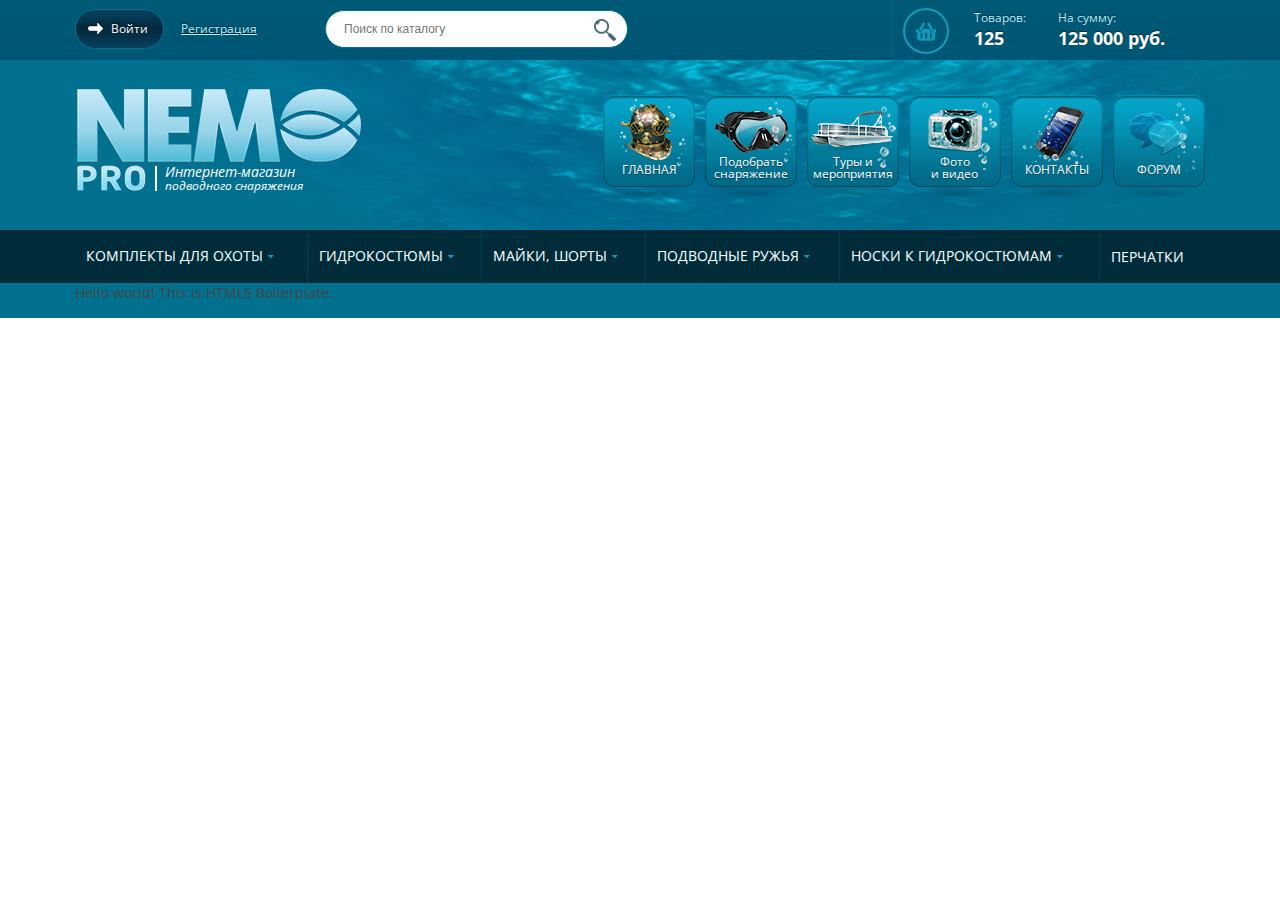
==== index.html @ 17f01998 "Update" ====
<!doctype html>
<html class="no-js" lang="">
    <head>
        <meta charset="utf-8">
        <meta http-equiv="x-ua-compatible" content="ie=edge">
        <title></title>
        <meta name="description" content="">
        <meta name="viewport" content="width=device-width, initial-scale=1">

        <link rel="stylesheet" href="uikit/css/uikit.css">

        <link rel="stylesheet" href="css/styles.css">
        <script src="js/vendor/modernizr-2.8.3.min.js"></script>
    </head>
    <body>
        <div class="wrapper">
            <div class="toolbar">
                <div class="uk-container uk-container-center">
                    <div class="toolbar-auth uk-float-left">
                        <a class="toolbar-auth__login" href="#">
                            <img src="img/icon-arr.png" alt="">
                            Войти
                        </a>
                        <a class="toolbar-auth__reg" href="#">Регистрация</a>
                    </div>
                    <div class="mini-cart uk-float-right">
                        <a class="mini-cart__ico" href="#"></a>
                        <div class="mini-cart__info">
                            <div class="mini-cart__lbl">Товаров:</div>
                            <div class="mini-cart__val">125</div>
                        </div>
                        <div class="mini-cart__info">
                            <div class="mini-cart__lbl">На сумму:</div>
                            <div class="mini-cart__val">125 000 руб.</div>
                        </div>
                    </div>
                    <div class="toolbar-search">
                        <div class="toolbar-search__form">
                            <form action="#">
                                <input type="text" name="query" class="toolbar-search__input" placeholder="Поиск по каталогу">
                                <button type="submit" class="toolbar-search__btn"></button>
                            </form>
                        </div>
                        <a href="#" class="toolbar-search__link"><img src="img/icon-search-white.png" alt="">Поиск</a>
                    </div>
                </div>
            </div>

            <div class="header">
                <div class="uk-container uk-container-center">
                    <div class="header-logo uk-float-left">
                        <a href="/"><img src="img/logo.png" alt="" class="header-logo__image"></a>
                        <div class="header-logo__text">Интернет-магазин <span>подводного снаряжения</span></div>
                    </div>

                    <div class="header-cats">
                        <div class="uk-grid uk-grid-small">
                            <div class="uk-width-1-3 uk-width-medium-1-6">
                                <a href="#" class="header-cat idx1">
                                    <span class="_uppercase">Главная</span>
                                </a>
                            </div>
                            <div class="uk-width-1-3 uk-width-medium-1-6">
                                <a href="#" class="header-cat idx2">
                                    <span>Подобрать<br> снаряжение</span>
                                </a>
                            </div>
                            <div class="uk-width-1-3 uk-width-medium-1-6">
                                <a href="#" class="header-cat idx3">
                                    <span>Туры и<br> мероприятия</span>
                                </a>
                            </div>
                            <div class="uk-width-1-3 uk-width-medium-1-6">
                                <a href="#" class="header-cat idx4">
                                    <span>Фото<br> и видео</span>
                                </a>
                            </div>
                            <div class="uk-width-1-3 uk-width-medium-1-6">
                                <a href="#" class="header-cat idx5">
                                    <span class="_uppercase">Контакты</span>
                                </a>
                            </div>
                            <div class="uk-width-1-3 uk-width-medium-1-6">
                                <a href="#" class="header-cat idx6">
                                    <span class="_uppercase">Форум</span>
                                </a>
                            </div>
                        </div>
                    </div>
                </div>
            </div>

            <div class="catalog-menu">
                <div class="uk-container uk-container-center">
                    <div class="catalog-menu__wrap">
                        <ul class="catalog-menu__main">
                            <li class="parent">
                                <a href="#">Комплекты для&nbsp;охоты</a>
                                <ul class="catalog-menu__inner">
                                    <li>
                                        <a href="#">Комплекты для охоты</a>
                                    </li>
                                    <li>
                                        <a href="#">Гидрокостюмы</a>
                                    </li>
                                    <li>
                                        <a href="#">Майки, шорты</a>
                                    </li>
                                </ul>
                            </li>
                            <li class="parent">
                                <a href="#">Гидрокостюмы</a>
                                <ul class="catalog-menu__inner">
                                    <li>
                                        <a href="#">Комплекты для охоты</a>
                                    </li>
                                    <li>
                                        <a href="#">Гидрокостюмы</a>
                                    </li>
                                    <li>
                                        <a href="#">Майки, шорты</a>
                                    </li>
                                </ul>
                            </li>
                            <li class="parent">
                                <a href="#">Майки, шорты</a>
                                <ul class="catalog-menu__inner">
                                    <li>
                                        <a href="#">Комплекты для охоты</a>
                                    </li>
                                    <li>
                                        <a href="#">Гидрокостюмы</a>
                                    </li>
                                    <li>
                                        <a href="#">Майки, шорты</a>
                                    </li>
                                </ul>
                            </li>
                            <li class="parent">
                                <a href="#">Подводные ружья</a>
                                <ul class="catalog-menu__inner">
                                    <li>
                                        <a href="#">Комплекты для охоты</a>
                                    </li>
                                    <li>
                                        <a href="#">Гидрокостюмы</a>
                                    </li>
                                    <li>
                                        <a href="#">Майки, шорты</a>
                                    </li>
                                </ul>
                            </li>
                            <li class="parent">
                                <a href="#">Носки к гидрокостюмам</a>
                                <ul class="catalog-menu__inner">
                                    <li>
                                        <a href="#">Комплекты для охоты</a>
                                    </li>
                                    <li>
                                        <a href="#">Гидрокостюмы</a>
                                    </li>
                                    <li>
                                        <a href="#">Майки, шорты</a>
                                    </li>
                                </ul>
                            </li>
                            <li>
                                <a href="#">Перчатки</a>
                            </li>
                        </ul>
                    </div>
                </div>
            </div>

            <div class="uk-container uk-container-center">
                <!-- Add your site or application content here -->
                <p>Hello world! This is HTML5 Boilerplate.</p>
            </div>
        </div>

        <script src="https://ajax.googleapis.com/ajax/libs/jquery/1.11.3/jquery.min.js"></script>
        <script>window.jQuery || document.write('<script src="js/vendor/jquery-1.11.3.min.js"><\/script>')</script>

        <script src="uikit/js/uikit.min.js"></script>

        <script src="js/main.js"></script>
    </body>
</html>
---- css/styles.css ----
@import url(http://fonts.googleapis.com/css?family=Open+Sans:400italic,700italic,400,700,800,600&subset=latin,cyrillic);
* {
  box-sizing: border-box; }

body {
  background: #01718f url("../img/bg-header.jpg") no-repeat center 60px;
  font-family: "Open Sans", sans-serif; }

.button-blue-round, .toolbar-auth__login, .toolbar-search__link {
  color: #ffffff;
  display: inline-block;
  border-radius: 20px;
  line-height: 36px;
  padding: 1px 15px;
  white-space: nowrap;
  font-size: 12px;
  text-decoration: none;
  border: 1px solid #01718f;
  background: #064261;
  /* Old browsers */
  background: -moz-linear-gradient(top, #064261 0%, #04283b 50%, #064160 100%);
  /* FF3.6+ */
  background: -webkit-gradient(linear, left top, left bottom, color-stop(0%, #064261), color-stop(50%, #04283b), color-stop(100%, #064160));
  /* Chrome,Safari4+ */
  background: -webkit-linear-gradient(top, #064261 0%, #04283b 50%, #064160 100%);
  /* Chrome10+,Safari5.1+ */
  background: -o-linear-gradient(top, #064261 0%, #04283b 50%, #064160 100%);
  /* Opera 11.10+ */
  background: -ms-linear-gradient(top, #064261 0%, #04283b 50%, #064160 100%);
  /* IE10+ */
  background: linear-gradient(to bottom, #064261 0%, #04283b 50%, #064160 100%);
  /* W3C */
  filter: progid:DXImageTransform.Microsoft.gradient( startColorstr='#064261', endColorstr='#064160',GradientType=0 );
  /* IE6-9 */ }
  .button-blue-round:hover, .toolbar-auth__login:hover, .toolbar-search__link:hover {
    text-decoration: none;
    color: #ffffff;
    background: #0c6c9e;
    /* Old browsers */
    background: -moz-linear-gradient(top, #0c6c9e 0%, #07405e 50%, #0c6b9c 100%);
    /* FF3.6+ */
    background: -webkit-gradient(linear, left top, left bottom, color-stop(0%, #0c6c9e), color-stop(50%, #07405e), color-stop(100%, #0c6b9c));
    /* Chrome,Safari4+ */
    background: -webkit-linear-gradient(top, #0c6c9e 0%, #07405e 50%, #0c6b9c 100%);
    /* Chrome10+,Safari5.1+ */
    background: -o-linear-gradient(top, #0c6c9e 0%, #07405e 50%, #0c6b9c 100%);
    /* Opera 11.10+ */
    background: -ms-linear-gradient(top, #0c6c9e 0%, #07405e 50%, #0c6b9c 100%);
    /* IE10+ */
    background: linear-gradient(to bottom, #0c6c9e 0%, #07405e 50%, #0c6b9c 100%);
    /* W3C */
    filter: progid:DXImageTransform.Microsoft.gradient( startColorstr='#0c6c9e', endColorstr='#0c6b9c',GradientType=0 );
    /* IE6-9 */ }

.wrapper {
  overflow: hidden; }

.toolbar {
  background: url("../img/bg-toolbar.jpg") repeat-x center top; }

.header {
  position: relative; }

.toolbar-auth {
  line-height: 36px;
  text-shadow: 0px -1px 1px rgba(0, 0, 0, 0.6);
  margin: 9px 0;
  position: relative;
  z-index: 20; }

.toolbar-auth__login img {
  position: relative;
  top: -2px;
  left: -4px; }

.toolbar-auth__reg {
  color: #b6efff;
  font-size: 12px;
  text-decoration: underline;
  margin: 0 13px; }
  .toolbar-auth__reg:hover {
    color: #ffffff; }

.mini-cart {
  border-left: 1px solid #006584;
  padding: 8px 8px 6px;
  overflow: hidden;
  max-height: 100%;
  position: relative;
  z-index: 20; }
  @media (max-width: 768px) {
    .mini-cart {
      border-left: 0;
      padding-right: 0; } }

.mini-cart__ico {
  width: 46px;
  height: 46px;
  float: left;
  border: 2px solid #169bbb;
  border-radius: 50%;
  margin-right: 25px;
  margin-left: 2px;
  background: url("../img/icon-cart.png") no-repeat center center; }
  .mini-cart__ico:hover {
    border-color: #ffee00;
    background-image: url("../img/icon-cart-h.png"); }
  @media (max-width: 768px) {
    .mini-cart__ico {
      margin: 0; } }

.mini-cart__info {
  float: left;
  text-shadow: 0px -1px 1px rgba(0, 0, 0, 0.6);
  margin-right: 32px;
  white-space: nowrap; }
  @media (max-width: 768px) {
    .mini-cart__info {
      display: none; } }

.mini-cart__lbl {
  color: #b6efff;
  font-size: 12px; }

.mini-cart__val {
  color: #ffffff;
  font-size: 18px;
  font-weight: bold; }

.header {
  min-height: 170px; }

.header-logo {
  position: relative;
  width: 284px;
  height: 102px;
  margin: 29px 0 9px 2px; }

.header-logo__image {
  position: absolute;
  left: 0;
  top: 0; }

.header-logo__text {
  position: absolute;
  left: 78px;
  top: 76px;
  color: #ffffff;
  font-size: 14px;
  font-style: italic;
  line-height: 14px;
  padding-left: 10px; }
  .header-logo__text span {
    display: block;
    font-size: 12px; }
  .header-logo__text:before {
    content: '';
    display: block;
    position: absolute;
    width: 2px;
    height: 25px;
    background-color: #ffffff;
    left: 0;
    top: 1px; }

.header-cats {
  padding: 30px 0 0;
  float: right; }
  @media (max-width: 960px) {
    .header-cats {
      padding: 10px 0 0;
      float: none;
      clear: both; } }

.header-cat {
  text-shadow: 0 1px 0 #004254;
  color: #ffffff;
  font-size: 12px;
  line-height: 12px;
  text-align: center;
  background: url("../img/header-menu.png") no-repeat -12px 0;
  height: 104px;
  width: 92px;
  display: block;
  margin: 5px auto;
  text-decoration: none; }
  .header-cat:hover {
    color: #ffffff;
    text-decoration: none; }
  .header-cat.idx1 {
    background-position: -12px -16px; }
    .header-cat.idx1:hover {
      background-position: -12px -148px; }
  .header-cat.idx2 {
    background-position: -112px -16px; }
    .header-cat.idx2:hover {
      background-position: -112px -148px; }
  .header-cat.idx3 {
    background-position: -212px -16px; }
    .header-cat.idx3:hover {
      background-position: -212px -148px; }
  .header-cat.idx4 {
    background-position: -312px -16px; }
    .header-cat.idx4:hover {
      background-position: -312px -148px; }
  .header-cat.idx5 {
    background-position: -414px -16px; }
    .header-cat.idx5:hover {
      background-position: -414px -148px; }
  .header-cat.idx6 {
    background-position: -514px -16px; }
    .header-cat.idx6:hover {
      background-position: -514px -148px; }
  .header-cat span {
    display: block;
    text-align: center;
    padding: 61px 0 0; }
    .header-cat span._uppercase {
      padding: 69px 0 0;
      text-transform: uppercase; }

.catalog-menu {
  background-color: #002c39; }

.catalog-menu__wrap {
  display: table;
  width: 100%; }

.catalog-menu__main {
  display: table-row;
  padding: 0;
  margin: 0; }
  .catalog-menu__main > li {
    display: table-cell;
    list-style: none;
    border-left: 1px solid #003f51;
    vertical-align: middle;
    padding: 8px 2px;
    position: relative; }
    .catalog-menu__main > li:first-child {
      border-left: 0; }
    .catalog-menu__main > li > a {
      color: #ffffff;
      font-size: 14px;
      line-height: 18px;
      text-decoration: none;
      text-transform: uppercase;
      text-shadow: 0 1px 0 #004254;
      display: inline-block;
      padding: 8px;
      border-radius: 6px;
      border: 1px solid transparent; }
      .catalog-menu__main > li > a:hover {
        border-color: #038db2 #015e78 #00495d;
        background: #05a6ca;
        /* Old browsers */
        background: -moz-linear-gradient(top, #05a6ca 0%, #016a87 100%);
        /* FF3.6+ */
        background: -webkit-gradient(linear, left top, left bottom, color-stop(0%, #05a6ca), color-stop(100%, #016a87));
        /* Chrome,Safari4+ */
        background: -webkit-linear-gradient(top, #05a6ca 0%, #016a87 100%);
        /* Chrome10+,Safari5.1+ */
        background: -o-linear-gradient(top, #05a6ca 0%, #016a87 100%);
        /* Opera 11.10+ */
        background: -ms-linear-gradient(top, #05a6ca 0%, #016a87 100%);
        /* IE10+ */
        background: linear-gradient(to bottom, #05a6ca 0%, #016a87 100%);
        /* W3C */
        filter: progid:DXImageTransform.Microsoft.gradient( startColorstr='#05a6ca', endColorstr='#016a87',GradientType=0 );
        /* IE6-9 */ }
    .catalog-menu__main > li.parent > a:after {
      content: "\f0d7";
      color: #169bbb;
      display: inline;
      font-size: 10px;
      font-family: FontAwesome;
      margin-left: 5px;
      text-shadow: none;
      top: -1px;
      position: relative; }
    .catalog-menu__main > li:hover > .catalog-menu__inner {
      display: block; }

.catalog-menu__inner {
  display: none;
  position: absolute;
  top: 100%;
  left: 0;
  padding: 0;
  margin: 0; }

.toolbar-search {
  position: relative;
  z-index: 10; }
  @media (max-width: 960px) {
    .toolbar-search .toolbar-search__link {
      display: block; }
    .toolbar-search .toolbar-search__form {
      display: none; } }
  @media (max-width: 480px) {
    .toolbar-search .toolbar-search__link {
      display: none; }
    .toolbar-search .toolbar-search__form {
      display: block;
      margin: 70px auto 0; } }

.toolbar-search__input {
  border-radius: 20px;
  border: 1px solid #01718f;
  position: relative;
  z-index: 10;
  height: 38px;
  padding: 0 18px;
  font-size: 12px;
  color: #666666;
  width: 100%; }

.toolbar-search__btn {
  position: absolute;
  right: 12px;
  bottom: 7px;
  z-index: 20;
  border: 0;
  background: url("../img/icon-search.png") no-repeat;
  width: 22px;
  height: 22px;
  opacity: 0.7;
  cursor: pointer; }
  .toolbar-search__btn:hover {
    opacity: 1; }

.toolbar-search__form {
  display: block;
  width: 303px;
  position: relative;
  margin: 10px auto 10px 250px; }

.toolbar-search__link {
  display: none;
  width: 92px;
  margin: 10px auto 10px 250px; }
  .toolbar-search__link img {
    position: relative;
    left: -6px;
    top: -2px; }

/*# sourceMappingURL=styles.css.map */
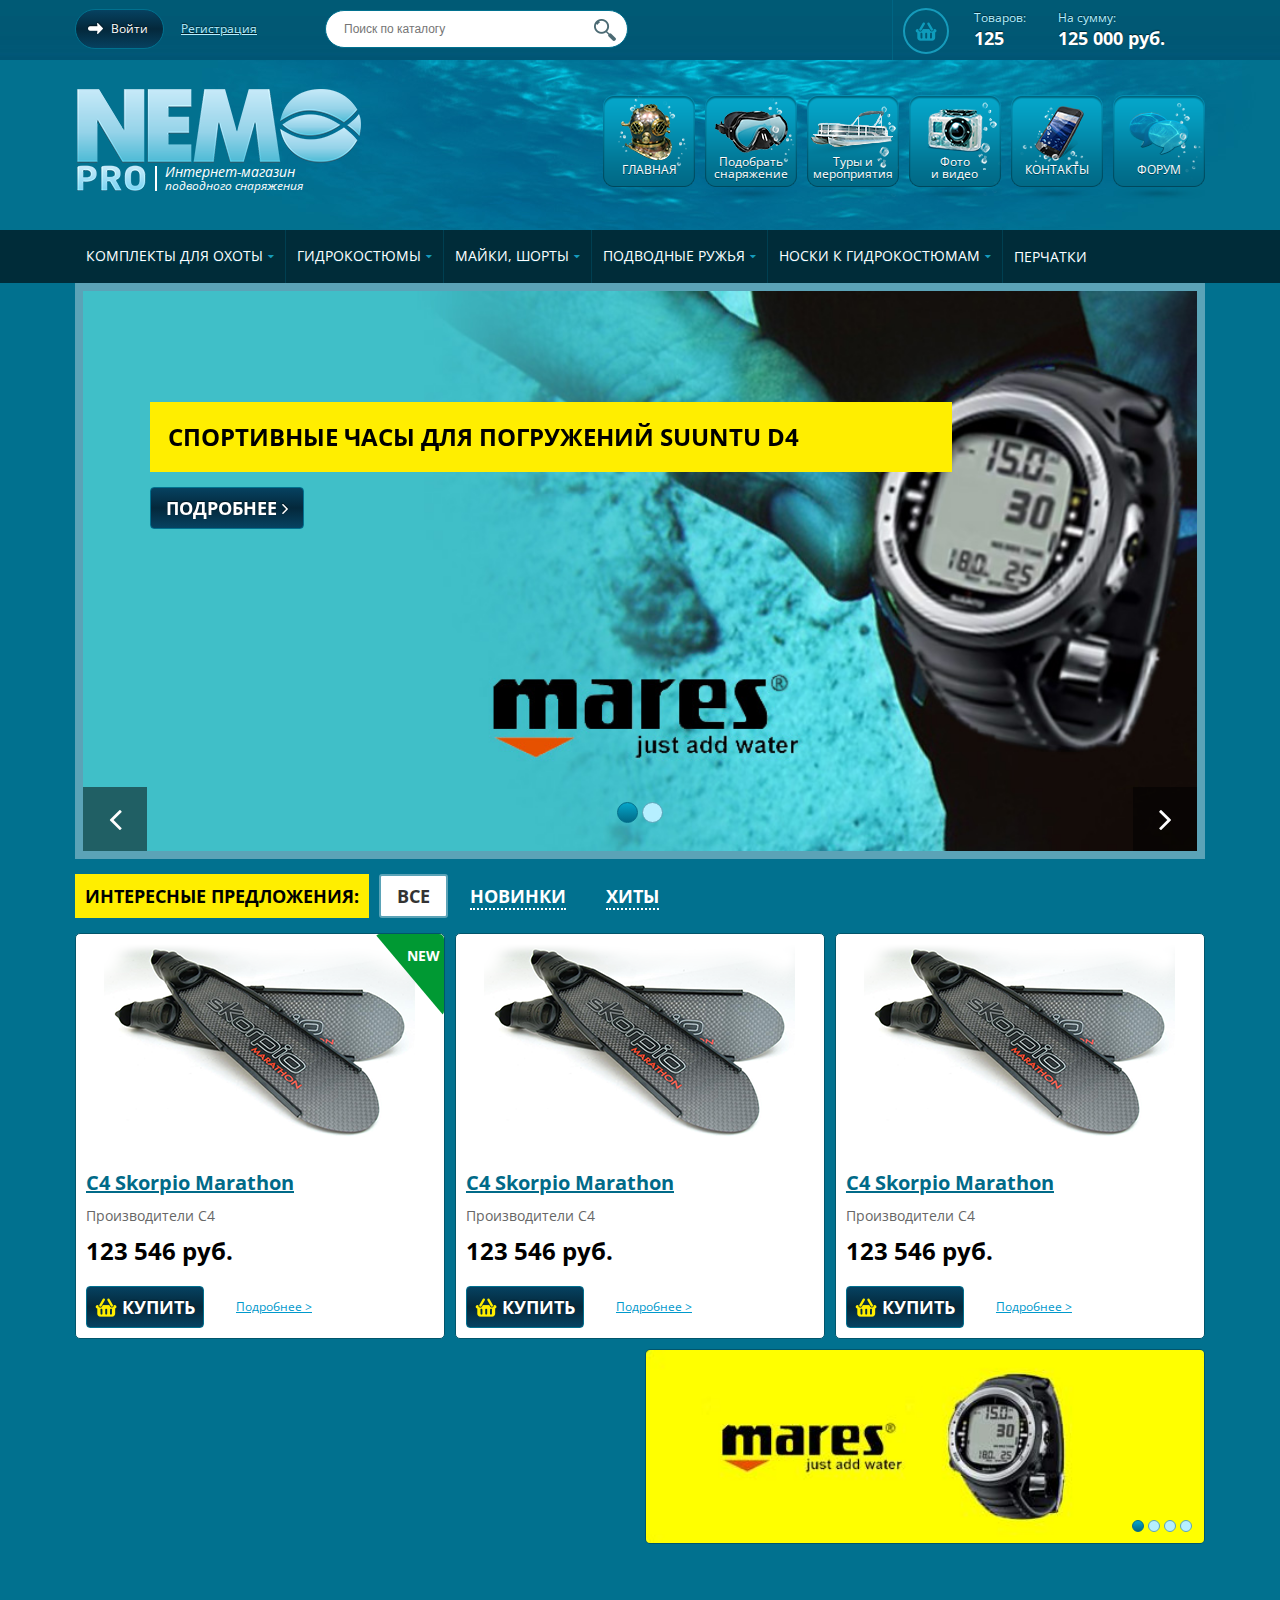
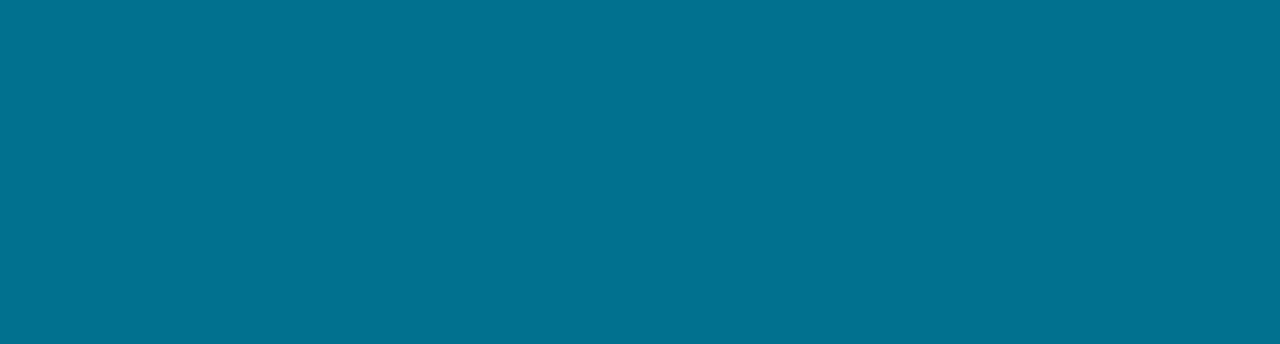
==== commit 6a30d2a9: "Update" ====
--- a/index.html
+++ b/index.html
@@ -92,79 +92,180 @@
 
             <div class="catalog-menu">
                 <div class="uk-container uk-container-center">
-                    <div class="catalog-menu__wrap">
+                    <div class="catalog-menu__slide" data-uk-toggle="{target:'#catalog-menu-wrap', animation:'uk-animation-slide-top, uk-animation-slide-top'}">
+                        <i class="uk-icon-bars"></i>
+                        Разделы каталога<br> товаров
+                    </div>
+                    <div class="catalog-menu__wrap uk-hidden" id="catalog-menu-wrap">
                         <ul class="catalog-menu__main">
-                            <li class="parent">
+                            <li class="parent js-catalog-menu-lvl1">
                                 <a href="#">Комплекты для&nbsp;охоты</a>
-                                <ul class="catalog-menu__inner">
-                                    <li>
-                                        <a href="#">Комплекты для охоты</a>
-                                    </li>
-                                    <li>
-                                        <a href="#">Гидрокостюмы</a>
-                                    </li>
-                                    <li>
-                                        <a href="#">Майки, шорты</a>
-                                    </li>
-                                </ul>
-                            </li>
-                            <li class="parent">
+                                <div class="c-m-inner js-c-m-inner">
+                                    <div class="uk-container uk-container-center">
+                                        <div class="c-m-inner__wrap">
+                                            <div class="uk-grid uk-grid-collapse">
+                                                <div class="uk-width-1-1 uk-width-medium-1-3 catalog-menu-left js-catalog-menu-left">
+                                                    <div class="c-m-inner__outer js-catalog-menu-outer">
+                                                        <div class="c-m-inner__head">
+                                                            Комплекты для&nbsp;охоты
+                                                        </div>
+                                                        <ul class="c-m-inner__list">
+                                                            <li class="parent js-catalog-menu-lvl2">
+                                                                <a href="#"><img src="img/cat-img.jpg" alt="">Пневматика</a>
+                                                                <div class="c-m-inner__outer js-catalog-menu-outer">
+                                                                    <div class="c-m-inner__head">
+                                                                        Пневматика
+                                                                    </div>
+                                                                    <ul class="c-m-inner__list">
+                                                                        <li>
+                                                                            <a href="#"><img src="img/cat-img.jpg" alt="">Наконечники</a>
+                                                                        </li>
+                                                                        <li>
+                                                                            <a href="#"><img src="img/cat-img.jpg" alt="">Тяги для арбалетов</a>
+                                                                        </li>
+                                                                        <li>
+                                                                            <a href="#"><img src="img/cat-img.jpg" alt="">Название подкатегории1</a>
+                                                                        </li>
+                                                                        <li>
+                                                                            <a href="#"><img src="img/cat-img.jpg" alt="">Название подкатегории 2</a>
+                                                                        </li>
+                                                                        <li>
+                                                                            <a href="#"><img src="img/cat-img.jpg" alt="">Название подкатегории 3</a>
+                                                                        </li>
+                                                                        <li>
+                                                                            <a href="#"><img src="img/cat-img.jpg" alt="">Название подкатегории N</a>
+                                                                        </li>
+                                                                    </ul>
+                                                                </div>
+                                                            </li>
+                                                            <li class="parent js-catalog-menu-lvl2">
+                                                                <a href="#">Арбалеты</a>
+                                                                <div class="c-m-inner__outer js-catalog-menu-outer">
+                                                                    <div class="c-m-inner__head">
+                                                                        Арбалеты
+                                                                    </div>
+                                                                    <ul class="c-m-inner__list">
+                                                                        <li>
+                                                                            <a href="#"><img src="img/cat-img.jpg" alt="">Название подкатегории1</a>
+                                                                        </li>
+                                                                        <li>
+                                                                            <a href="#"><img src="img/cat-img.jpg" alt="">Название подкатегории 2</a>
+                                                                        </li>
+                                                                        <li>
+                                                                            <a href="#"><img src="img/cat-img.jpg" alt="">Название подкатегории 3</a>
+                                                                        </li>
+                                                                        <li>
+                                                                            <a href="#"><img src="img/cat-img.jpg" alt="">Название подкатегории N</a>
+                                                                        </li>
+                                                                    </ul>
+                                                                </div>
+                                                            </li>
+                                                            <li class="js-catalog-menu-lvl2">
+                                                                <a href="#"><img src="img/cat-img.jpg" alt="">Комплектующие</a>
+                                                            </li>
+                                                            <li class="js-catalog-menu-lvl2">
+                                                                <a href="#"><img src="img/cat-img.jpg" alt="">Обслуживание</a>
+                                                            </li>
+                                                        </ul>
+                                                    </div>
+                                                </div>
+                                                <div class="uk-width-1-1 uk-width-medium-2-3 catalog-menu-right js-catalog-menu-right">
+
+                                                </div>
+                                            </div>
+                                        </div>
+                                    </div>
+                                </div>
+                            </li>
+                            <li class="parent js-catalog-menu-lvl1">
                                 <a href="#">Гидрокостюмы</a>
-                                <ul class="catalog-menu__inner">
-                                    <li>
-                                        <a href="#">Комплекты для охоты</a>
-                                    </li>
-                                    <li>
-                                        <a href="#">Гидрокостюмы</a>
-                                    </li>
-                                    <li>
-                                        <a href="#">Майки, шорты</a>
-                                    </li>
-                                </ul>
-                            </li>
-                            <li class="parent">
+                                <div class="c-m-inner js-c-m-inner">
+                                    <div class="uk-container uk-container-center">
+                                        <div class="c-m-inner__wrap">
+                                            <div class="uk-grid uk-grid-collapse">
+                                                <div class="uk-width-1-1 uk-width-medium-1-3 catalog-menu-left js-catalog-menu-left">
+                                                    <div class="c-m-inner__outer js-catalog-menu-outer">
+                                                        <div class="c-m-inner__head">
+                                                            Гидрокостюмы
+                                                        </div>
+                                                        <ul class="c-m-inner__list">
+                                                            <li class="parent js-catalog-menu-lvl2">
+                                                                <a href="#"><img src="img/cat-img.jpg" alt="">Пневматика</a>
+                                                                <div class="c-m-inner__outer js-catalog-menu-outer">
+                                                                    <div class="c-m-inner__head">
+                                                                        Пневматика
+                                                                    </div>
+                                                                    <ul class="c-m-inner__list">
+                                                                        <li>
+                                                                            <a href="#"><img src="img/cat-img.jpg" alt="">Наконечники</a>
+                                                                        </li>
+                                                                        <li>
+                                                                            <a href="#"><img src="img/cat-img.jpg" alt="">Тяги для арбалетов</a>
+                                                                        </li>
+                                                                        <li>
+                                                                            <a href="#"><img src="img/cat-img.jpg" alt="">Название подкатегории1</a>
+                                                                        </li>
+                                                                        <li>
+                                                                            <a href="#"><img src="img/cat-img.jpg" alt="">Название подкатегории 2</a>
+                                                                        </li>
+                                                                        <li>
+                                                                            <a href="#"><img src="img/cat-img.jpg" alt="">Название подкатегории 3</a>
+                                                                        </li>
+                                                                        <li>
+                                                                            <a href="#"><img src="img/cat-img.jpg" alt="">Название подкатегории N</a>
+                                                                        </li>
+                                                                    </ul>
+                                                                </div>
+                                                            </li>
+                                                            <li class="parent js-catalog-menu-lvl2">
+                                                                <a href="#">Арбалеты</a>
+                                                                <div class="c-m-inner__outer js-catalog-menu-outer">
+                                                                    <div class="c-m-inner__head">
+                                                                        Арбалеты
+                                                                    </div>
+                                                                    <ul class="c-m-inner__list">
+                                                                        <li>
+                                                                            <a href="#"><img src="img/cat-img.jpg" alt="">Название подкатегории1</a>
+                                                                        </li>
+                                                                        <li>
+                                                                            <a href="#"><img src="img/cat-img.jpg" alt="">Название подкатегории 2</a>
+                                                                        </li>
+                                                                        <li>
+                                                                            <a href="#"><img src="img/cat-img.jpg" alt="">Название подкатегории 3</a>
+                                                                        </li>
+                                                                        <li>
+                                                                            <a href="#"><img src="img/cat-img.jpg" alt="">Название подкатегории N</a>
+                                                                        </li>
+                                                                    </ul>
+                                                                </div>
+                                                            </li>
+                                                            <li class="js-catalog-menu-lvl2">
+                                                                <a href="#"><img src="img/cat-img.jpg" alt="">Комплектующие</a>
+                                                            </li>
+                                                            <li class="js-catalog-menu-lvl2">
+                                                                <a href="#"><img src="img/cat-img.jpg" alt="">Обслуживание</a>
+                                                            </li>
+                                                        </ul>
+                                                    </div>
+                                                </div>
+                                                <div class="uk-width-1-1 uk-width-medium-2-3 catalog-menu-right js-catalog-menu-right">
+
+                                                </div>
+                                            </div>
+                                        </div>
+                                    </div>
+                                </div>
+                            </li>
+                            <li class="parent js-catalog-menu-lvl1">
                                 <a href="#">Майки, шорты</a>
-                                <ul class="catalog-menu__inner">
-                                    <li>
-                                        <a href="#">Комплекты для охоты</a>
-                                    </li>
-                                    <li>
-                                        <a href="#">Гидрокостюмы</a>
-                                    </li>
-                                    <li>
-                                        <a href="#">Майки, шорты</a>
-                                    </li>
-                                </ul>
-                            </li>
-                            <li class="parent">
+                            </li>
+                            <li class="parent js-catalog-menu-lvl1">
                                 <a href="#">Подводные ружья</a>
-                                <ul class="catalog-menu__inner">
-                                    <li>
-                                        <a href="#">Комплекты для охоты</a>
-                                    </li>
-                                    <li>
-                                        <a href="#">Гидрокостюмы</a>
-                                    </li>
-                                    <li>
-                                        <a href="#">Майки, шорты</a>
-                                    </li>
-                                </ul>
-                            </li>
-                            <li class="parent">
+                            </li>
+                            <li class="parent js-catalog-menu-lvl1">
                                 <a href="#">Носки к гидрокостюмам</a>
-                                <ul class="catalog-menu__inner">
-                                    <li>
-                                        <a href="#">Комплекты для охоты</a>
-                                    </li>
-                                    <li>
-                                        <a href="#">Гидрокостюмы</a>
-                                    </li>
-                                    <li>
-                                        <a href="#">Майки, шорты</a>
-                                    </li>
-                                </ul>
-                            </li>
-                            <li>
+                            </li>
+                            <li class="js-catalog-menu-lvl1">
                                 <a href="#">Перчатки</a>
                             </li>
                         </ul>
@@ -173,8 +274,155 @@
             </div>
 
             <div class="uk-container uk-container-center">
-                <!-- Add your site or application content here -->
-                <p>Hello world! This is HTML5 Boilerplate.</p>
+                <div class="slider">
+                    <ul class="js-slider">
+                        <li class="slider-item">
+                            <img src="img/slide-1.jpg" class="slider__image">
+                            <div class="slider__info">
+                                <div class="slider__title">Спортивные часы для погружений Suuntu D4</div>
+                                <div class="slider__more">
+                                    <a class="uk-button uk-button-large" href="#">Подробнее <i class="uk-icon-angle-right"></i></a>
+                                </div>
+                            </div>
+                        </li>
+                        <li class="slider-item">
+                            <img src="img/slide-1.jpg" class="slider__image">
+                            <div class="slider__info">
+                                <div class="slider__title">Спортивные часы для погружений Suuntu D4</div>
+                                <div class="slider__more">
+                                    <a class="uk-button uk-button-large" href="#">Подробнее <i class="uk-icon-angle-right"></i></a>
+                                </div>
+                            </div>
+                        </li>
+                    </ul>
+                </div>
+            </div>
+
+            <div class="uk-container uk-container-center">
+                <div class="h-offers__head">
+                    <div class="h-offers-title">
+                        Интересные предложения:
+                    </div>
+                    <div class="h-offers-switcher" data-uk-switcher="{connect:'#h-offers'}">
+                        <span><span>Все</span></span>
+                        <span><span>Новинки</span></span>
+                        <span><span>Хиты</span></span>
+                    </div>
+                </div>
+                <div id="h-offers" class="uk-switcher">
+                    <div class="h-offers-list">
+                        <div class="uk-grid uk-grid-small">
+                            <div class="h-offers-cell uk-width-small-1-2 uk-width-medium-1-3">
+                                <div class="h-offer">
+                                    <div class="h-offer__new"><span>NEW</span></div>
+                                    <a class="h-offer__image" href="#">
+                                        <img src="img/offer-1.png" alt="">
+                                    </a>
+                                    <div class="h-offer__info">
+                                        <a href="#" class="h-offer__name">C4 Skorpio Marathon</a>
+                                        <div class="h-offer__vendor">
+                                            Производители 	C4
+                                        </div>
+                                        <div class="h-offer__price">
+                                            123 546 руб.
+                                        </div>
+                                        <button type="submit" class="h-offer__add uk-button uk-button-large">
+                                            <img src="img/icon-cart-h.png" alt="">
+                                            Купить
+                                        </button>
+                                        <a href="#" class="h-offer__more">Подробнее ></a>
+                                    </div>
+                                </div>
+                            </div>
+                            <div class="h-offers-cell uk-width-small-1-2 uk-width-medium-1-3">
+                                <div class="h-offer">
+                                    <a class="h-offer__image" href="#">
+                                        <img src="img/offer-1.png" alt="">
+                                    </a>
+                                    <div class="h-offer__info">
+                                        <a href="#" class="h-offer__name">C4 Skorpio Marathon</a>
+                                        <div class="h-offer__vendor">
+                                            Производители 	C4
+                                        </div>
+                                        <div class="h-offer__price">
+                                            123 546 руб.
+                                        </div>
+                                        <button type="submit" class="h-offer__add uk-button uk-button-large">
+                                            <img src="img/icon-cart-h.png" alt="">
+                                            Купить
+                                        </button>
+                                        <a href="#" class="h-offer__more">Подробнее ></a>
+                                    </div>
+                                </div>
+                            </div>
+                            <div class="h-offers-cell uk-width-small-1-2 uk-width-medium-1-3">
+                                <div class="h-offer">
+                                    <a class="h-offer__image" href="#">
+                                        <img src="img/offer-1.png" alt="">
+                                    </a>
+                                    <div class="h-offer__info">
+                                        <a href="#" class="h-offer__name">C4 Skorpio Marathon</a>
+                                        <div class="h-offer__vendor">
+                                            Производители 	C4
+                                        </div>
+                                        <div class="h-offer__price">
+                                            123 546 руб.
+                                        </div>
+                                        <button type="submit" class="h-offer__add uk-button uk-button-large">
+                                            <img src="img/icon-cart-h.png" alt="">
+                                            Купить
+                                        </button>
+                                        <a href="#" class="h-offer__more">Подробнее ></a>
+                                    </div>
+                                </div>
+                            </div>
+                        </div>
+                    </div>
+                    <div class="h-offers-list">
+                        Новинки
+                    </div>
+                    <div class="h-offers-list">
+                        Хиты
+                    </div>
+                </div>
+            </div>
+
+            <div class="uk-container uk-container-center">
+                <div class="uk-grid uk-grid-small">
+                    <div class="uk-width-small-1-2">
+
+                    </div>
+                    <div class="uk-width-small-1-2">
+                        <div class="about-slider">
+                            <ul class="js-about-slider">
+                                <li>
+                                    <img src="img/about-1.jpg" alt="" class="about-slider__image">
+                                </li>
+                                <li>
+                                    <img src="img/about-1.jpg" alt="" class="about-slider__image">
+                                </li>
+                                <li>
+                                    <img src="img/about-1.jpg" alt="" class="about-slider__image">
+                                </li>
+                                <li>
+                                    <img src="img/about-1.jpg" alt="" class="about-slider__image">
+                                </li>
+                            </ul>
+                        </div>
+                    </div>
+                </div>
+            </div>
+
+            <div class="uk-container uk-container-center">
+
+            </div>
+
+            <div class="uk-container uk-container-center">
+
+            </div>
+
+            <div class="uk-container uk-container-center">
+                <br/><br/><br/><br/><br/><br/><br/><br/><br/><br/><br/><br/><br/><br/><br/><br/><br/><br/><br/><br/>
             </div>
         </div>
 
@@ -182,6 +430,7 @@
         <script>window.jQuery || document.write('<script src="js/vendor/jquery-1.11.3.min.js"><\/script>')</script>
 
         <script src="uikit/js/uikit.min.js"></script>
+        <script src="js/vendor/jquery.bxslider.min.js"></script>
 
         <script src="js/main.js"></script>
     </body>
--- a/css/styles.css
+++ b/css/styles.css
@@ -1,4 +1,49 @@
 @import url(http://fonts.googleapis.com/css?family=Open+Sans:400italic,700italic,400,700,800,600&subset=latin,cyrillic);
+.container {
+  max-width: 1280px;
+  margin: 0 auto; }
+
+.uk-button {
+  border: 1px solid #01718f;
+  border-radius: 4px;
+  background: #0c6c9e;
+  /* Old browsers */
+  background: -moz-linear-gradient(top, #064261 0%, #04283b 50%, #064261 100%);
+  /* FF3.6+ */
+  background: -webkit-gradient(linear, left top, left bottom, color-stop(0%, #064261), color-stop(50%, #04283b), color-stop(100%, #0c6c9e));
+  /* Chrome,Safari4+ */
+  background: -webkit-linear-gradient(top, #064261 0%, #04283b 50%, #064261 100%);
+  /* Chrome10+,Safari5.1+ */
+  background: -o-linear-gradient(top, #064261 0%, #04283b 50%, #064261 100%);
+  /* Opera 11.10+ */
+  background: -ms-linear-gradient(top, #064261 0%, #04283b 50%, #064261 100%);
+  /* IE10+ */
+  background: linear-gradient(to bottom, #064261 0%, #04283b 50%, #064261 100%);
+  /* W3C */
+  filter: progid:DXImageTransform.Microsoft.gradient( startColorstr='#064261', endColorstr='#064261',GradientType=0 );
+  /* IE6-9 */
+  color: #ffffff; }
+  .uk-button:hover {
+    border: 1px solid #01718f;
+    border-radius: 4px;
+    background: #0c6c9e;
+    /* Old browsers */
+    background: -moz-linear-gradient(top, #0c6c9e 0%, #07405e 50%, #0c6c9e 100%);
+    /* FF3.6+ */
+    background: -webkit-gradient(linear, left top, left bottom, color-stop(0%, #0c6c9e), color-stop(50%, #07405e), color-stop(100%, #0c6c9e));
+    /* Chrome,Safari4+ */
+    background: -webkit-linear-gradient(top, #0c6c9e 0%, #07405e 50%, #0c6c9e 100%);
+    /* Chrome10+,Safari5.1+ */
+    background: -o-linear-gradient(top, #0c6c9e 0%, #07405e 50%, #0c6c9e 100%);
+    /* Opera 11.10+ */
+    background: -ms-linear-gradient(top, #0c6c9e 0%, #07405e 50%, #0c6c9e 100%);
+    /* IE10+ */
+    background: linear-gradient(to bottom, #0c6c9e 0%, #07405e 50%, #0c6c9e 100%);
+    /* W3C */
+    filter: progid:DXImageTransform.Microsoft.gradient( startColorstr='#0c6c9e', endColorstr='#0c6c9e',GradientType=0 );
+    /* IE6-9 */
+    color: #ffffff; }
+
 * {
   box-sizing: border-box; }
 
@@ -219,56 +264,235 @@
       padding: 69px 0 0;
       text-transform: uppercase; }
 
-.catalog-menu {
-  background-color: #002c39; }
-
-.catalog-menu__wrap {
-  display: table;
-  width: 100%; }
-
-.catalog-menu__main {
-  display: table-row;
-  padding: 0;
-  margin: 0; }
-  .catalog-menu__main > li {
-    display: table-cell;
-    list-style: none;
-    border-left: 1px solid #003f51;
-    vertical-align: middle;
-    padding: 8px 2px;
-    position: relative; }
-    .catalog-menu__main > li:first-child {
-      border-left: 0; }
-    .catalog-menu__main > li > a {
-      color: #ffffff;
-      font-size: 14px;
-      line-height: 18px;
-      text-decoration: none;
-      text-transform: uppercase;
-      text-shadow: 0 1px 0 #004254;
-      display: inline-block;
-      padding: 8px;
-      border-radius: 6px;
-      border: 1px solid transparent; }
-      .catalog-menu__main > li > a:hover {
-        border-color: #038db2 #015e78 #00495d;
-        background: #05a6ca;
-        /* Old browsers */
-        background: -moz-linear-gradient(top, #05a6ca 0%, #016a87 100%);
-        /* FF3.6+ */
-        background: -webkit-gradient(linear, left top, left bottom, color-stop(0%, #05a6ca), color-stop(100%, #016a87));
-        /* Chrome,Safari4+ */
-        background: -webkit-linear-gradient(top, #05a6ca 0%, #016a87 100%);
-        /* Chrome10+,Safari5.1+ */
-        background: -o-linear-gradient(top, #05a6ca 0%, #016a87 100%);
-        /* Opera 11.10+ */
-        background: -ms-linear-gradient(top, #05a6ca 0%, #016a87 100%);
-        /* IE10+ */
-        background: linear-gradient(to bottom, #05a6ca 0%, #016a87 100%);
-        /* W3C */
-        filter: progid:DXImageTransform.Microsoft.gradient( startColorstr='#05a6ca', endColorstr='#016a87',GradientType=0 );
-        /* IE6-9 */ }
-    .catalog-menu__main > li.parent > a:after {
+@media (min-width: 768px) {
+  .catalog-menu {
+    background-color: #002c39;
+    position: relative;
+    z-index: 999; }
+
+  .catalog-menu__wrap {
+    display: table;
+    width: 100%; }
+    .catalog-menu__wrap.uk-hidden {
+      display: block !important;
+      visibility: visible !important; }
+
+  .catalog-menu__main {
+    display: table-row;
+    padding: 0;
+    margin: 0; }
+    .catalog-menu__main > li {
+      display: table-cell;
+      list-style: none;
+      border-left: 1px solid #003f51;
+      vertical-align: middle;
+      padding: 8px 2px; }
+      .catalog-menu__main > li:first-child {
+        border-left: 0; }
+      .catalog-menu__main > li > a {
+        color: #ffffff;
+        font-size: 14px;
+        line-height: 18px;
+        text-decoration: none;
+        text-transform: uppercase;
+        text-shadow: 0 1px 0 #004254;
+        display: inline-block;
+        padding: 8px;
+        border-radius: 6px;
+        border: 1px solid transparent; }
+        .catalog-menu__main > li > a:hover {
+          border-color: #038db2 #015e78 #00495d;
+          background: #05a6ca;
+          /* Old browsers */
+          background: -moz-linear-gradient(top, #05a6ca 0%, #016a87 100%);
+          /* FF3.6+ */
+          background: -webkit-gradient(linear, left top, left bottom, color-stop(0%, #05a6ca), color-stop(100%, #016a87));
+          /* Chrome,Safari4+ */
+          background: -webkit-linear-gradient(top, #05a6ca 0%, #016a87 100%);
+          /* Chrome10+,Safari5.1+ */
+          background: -o-linear-gradient(top, #05a6ca 0%, #016a87 100%);
+          /* Opera 11.10+ */
+          background: -ms-linear-gradient(top, #05a6ca 0%, #016a87 100%);
+          /* IE10+ */
+          background: linear-gradient(to bottom, #05a6ca 0%, #016a87 100%);
+          /* W3C */
+          filter: progid:DXImageTransform.Microsoft.gradient( startColorstr='#05a6ca', endColorstr='#016a87',GradientType=0 );
+          /* IE6-9 */ }
+      .catalog-menu__main > li.parent > a:after {
+        content: "\f0d7";
+        color: #169bbb;
+        display: inline;
+        font-size: 10px;
+        font-family: FontAwesome;
+        margin-left: 5px;
+        text-shadow: none;
+        top: -1px;
+        position: relative; }
+
+  .c-m-inner {
+    display: none;
+    opacity: 0;
+    position: absolute;
+    top: 100%;
+    left: 0;
+    width: 100%;
+    padding: 0;
+    margin: 0;
+    background-color: #169bbc; }
+    .c-m-inner:before {
+      content: '';
+      display: block;
+      position: absolute;
+      width: 50%;
+      height: 100%;
+      right: 0;
+      top: 0;
+      background-color: #e4e4e4; }
+
+  .c-m-inner__wrap {
+    position: relative;
+    overflow: hidden; }
+    .c-m-inner__wrap:before {
+      content: '';
+      display: block;
+      position: absolute;
+      width: 67%;
+      height: 100%;
+      right: 0;
+      top: 0;
+      background-color: #e4e4e4;
+      z-index: 1; }
+    .c-m-inner__wrap .uk-grid {
+      position: relative;
+      z-index: 2; }
+
+  .catalog-menu-left .c-m-inner__head {
+    color: #ffffff;
+    font-size: 24px;
+    font-weight: 700;
+    text-shadow: 0 1px 0 #004254;
+    text-transform: uppercase;
+    line-height: 1.22;
+    padding: 16px 28px 8px 10px; }
+    .catalog-menu-left .c-m-inner__head:after {
+      content: '';
+      display: block;
+      height: 1px;
+      background-color: #22a6c7;
+      margin-top: 8px; }
+  .catalog-menu-left .c-m-inner__list {
+    padding: 0 55px 10px 10px;
+    margin: 0; }
+    .catalog-menu-left .c-m-inner__list li {
+      display: block;
+      list-style: none;
+      position: relative; }
+      .catalog-menu-left .c-m-inner__list li:before {
+        content: '';
+        display: block;
+        position: absolute;
+        right: 0;
+        top: 0;
+        width: 0;
+        height: 0;
+        border-top: 19px solid transparent;
+        border-left: 12px solid transparent;
+        z-index: 2; }
+      .catalog-menu-left .c-m-inner__list li:after {
+        content: '';
+        display: block;
+        position: absolute;
+        right: 0;
+        bottom: 0;
+        width: 0;
+        height: 0;
+        border-bottom: 19px solid transparent;
+        border-left: 12px solid transparent;
+        z-index: 2; }
+      .catalog-menu-left .c-m-inner__list li a {
+        color: #ffffff;
+        font-size: 18px;
+        line-height: 1;
+        text-transform: none;
+        display: block;
+        padding: 10px 10px;
+        margin: 10px 0;
+        position: relative;
+        z-index: 1; }
+        .catalog-menu-left .c-m-inner__list li a img {
+          display: none; }
+        .catalog-menu-left .c-m-inner__list li a:hover {
+          background-color: #002c39;
+          text-decoration: none; }
+      .catalog-menu-left .c-m-inner__list li:hover:before, .catalog-menu-left .c-m-inner__list li.active:before {
+        border-top-color: #169bbc; }
+      .catalog-menu-left .c-m-inner__list li:hover:after, .catalog-menu-left .c-m-inner__list li.active:after {
+        border-bottom-color: #169bbc; }
+      .catalog-menu-left .c-m-inner__list li:hover > a, .catalog-menu-left .c-m-inner__list li.active > a {
+        background-color: #002c39;
+        text-decoration: none; }
+      .catalog-menu-left .c-m-inner__list li.parent > a:after {
+        content: "\f0da";
+        color: #002c39;
+        display: inline;
+        font-size: 10px;
+        font-family: FontAwesome;
+        margin-left: 10px;
+        text-shadow: none;
+        top: -1px;
+        position: relative; }
+    .catalog-menu-left .c-m-inner__list .c-m-inner__outer {
+      display: none; }
+
+  .catalog-menu-right .c-m-inner__head {
+    color: #016a88;
+    font-size: 18px;
+    font-weight: 700;
+    text-decoration: underline;
+    padding: 22px 20px 26px; }
+  .catalog-menu-right .c-m-inner__list {
+    overflow: hidden;
+    padding: 0 8px;
+    margin: 0; }
+    .catalog-menu-right .c-m-inner__list li {
+      list-style: none;
+      float: left;
+      width: 25%;
+      text-align: center;
+      padding: 5px;
+      line-height: 1.2;
+      margin-bottom: 32px; }
+      .catalog-menu-right .c-m-inner__list li a {
+        color: #016a88;
+        text-decoration: underline; }
+        .catalog-menu-right .c-m-inner__list li a img {
+          display: block;
+          width: 100%;
+          margin: 0 0 6px; }
+        .catalog-menu-right .c-m-inner__list li a:hover {
+          color: #cc0033; }
+      .catalog-menu-right .c-m-inner__list li:nth-child(4n+1) {
+        clear: both; }
+
+  .catalog-menu__slide {
+    display: none; } }
+@media (max-width: 768px) {
+  body {
+    padding-top: 70px; }
+
+  .catalog-menu__slide {
+    height: 70px;
+    color: #ffffff;
+    font-size: 14px;
+    line-height: 18px;
+    text-shadow: 0 1px 0 #004254;
+    text-transform: uppercase;
+    padding: 16px 60px 0 0;
+    cursor: pointer;
+    position: relative;
+    z-index: 20;
+    background: #002c39; }
+    .catalog-menu__slide:after {
       content: "\f0d7";
       color: #169bbb;
       display: inline;
@@ -278,17 +502,93 @@
       text-shadow: none;
       top: -1px;
       position: relative; }
-    .catalog-menu__main > li:hover > .catalog-menu__inner {
-      display: block; }
-
-.catalog-menu__inner {
-  display: none;
-  position: absolute;
-  top: 100%;
-  left: 0;
-  padding: 0;
-  margin: 0; }
-
+    .catalog-menu__slide i {
+      font-size: 30px;
+      float: left;
+      margin: 3px 12px 0 0px; }
+
+  .catalog-menu {
+    background-color: #002c39;
+    position: absolute;
+    top: 0;
+    left: 0;
+    width: 100%;
+    overflow: hidden;
+    z-index: 999; }
+
+  .catalog-menu__wrap {
+    position: relative;
+    z-index: 10; }
+    .catalog-menu__wrap .uk-container {
+      padding: 0; }
+
+  .catalog-menu__main {
+    padding: 0;
+    margin: 0; }
+    .catalog-menu__main > li {
+      display: block;
+      list-style: none; }
+      .catalog-menu__main > li > a {
+        display: block;
+        color: #ffffff;
+        font-size: 14px;
+        line-height: 1.5;
+        text-shadow: 0 1px 0 #004254;
+        text-transform: uppercase;
+        text-decoration: none;
+        padding: 10px 10px;
+        border-bottom: 1px solid #016a88; }
+        .catalog-menu__main > li > a:hover {
+          background: #016a88;
+          text-decoration: none;
+          color: #ffffff; }
+
+  .catalog-menu-right {
+    display: none; }
+
+  .c-m-inner {
+    display: block !important;
+    opacity: 1 !important;
+    height: auto !important; }
+
+  .c-m-inner__outer .c-m-inner__outer {
+    display: none; }
+
+  .c-m-inner__head {
+    display: none; }
+
+  .c-m-inner__list {
+    padding: 0;
+    margin: 0;
+    display: block !important; }
+    .c-m-inner__list > li {
+      display: block;
+      list-style: none; }
+      .c-m-inner__list > li > a {
+        display: block;
+        color: #ffffff;
+        font-size: 14px;
+        line-height: 1.5;
+        text-shadow: 0 1px 0 #004254;
+        text-decoration: none;
+        padding: 5px 10px;
+        border-bottom: 1px solid #016a88; }
+        .c-m-inner__list > li > a:hover {
+          background: #016a88;
+          text-decoration: none;
+          color: #ffffff; }
+        .c-m-inner__list > li > a img {
+          display: none; }
+        .c-m-inner__list > li > a:before {
+          content: "\f138";
+          color: #169bbb;
+          display: inline;
+          font-size: 10px;
+          font-family: FontAwesome;
+          margin-right: 10px;
+          text-shadow: none;
+          top: -1px;
+          position: relative; } }
 .toolbar-search {
   position: relative;
   z-index: 10; }
@@ -297,7 +597,7 @@
       display: block; }
     .toolbar-search .toolbar-search__form {
       display: none; } }
-  @media (max-width: 480px) {
+  @media (max-width: 768px) {
     .toolbar-search .toolbar-search__link {
       display: none; }
     .toolbar-search .toolbar-search__form {
@@ -344,4 +644,277 @@
     left: -6px;
     top: -2px; }
 
+.slider {
+  padding: 8px;
+  background-color: #5ba3b7; }
+  @media (max-width: 768px) {
+    .slider {
+      padding: 2px; } }
+  .slider .bx-wrapper {
+    position: relative; }
+  .slider .bx-prev,
+  .slider .bx-next {
+    background-color: rgba(0, 0, 0, 0.5);
+    width: 64px;
+    height: 64px;
+    position: absolute;
+    bottom: 0;
+    font-size: 36px;
+    text-decoration: none;
+    color: #ffffff;
+    text-align: center;
+    line-height: 64px; }
+    @media (max-width: 768px) {
+      .slider .bx-prev,
+      .slider .bx-next {
+        width: 22px;
+        height: 22px;
+        line-height: 22px;
+        font-size: 16px; } }
+    .slider .bx-prev:hover,
+    .slider .bx-next:hover {
+      background-color: black; }
+  .slider .bx-prev {
+    left: 0; }
+  .slider .bx-next {
+    right: 0; }
+  .slider .bx-pager {
+    position: absolute;
+    text-align: center;
+    bottom: 5%;
+    left: 0;
+    width: 100%; }
+  .slider .bx-pager-item {
+    display: inline-block;
+    margin: 0 2px; }
+    .slider .bx-pager-item a {
+      border-radius: 50%;
+      background-color: #b6efff;
+      width: 21px;
+      height: 21px;
+      display: inline-block;
+      text-indent: -9999px;
+      border: 1px solid #5ba3b7; }
+      .slider .bx-pager-item a.active {
+        border-color: #026c89;
+        background: -webkit-linear-gradient(90deg, #016986 0%, #05a6ca 100%);
+        background: -moz-linear-gradient(90deg, #016986 0%, #05a6ca 100%);
+        background: -o-linear-gradient(90deg, #016986 0%, #05a6ca 100%);
+        background: -ms-linear-gradient(90deg, #016986 0%, #05a6ca 100%);
+        background: linear-gradient(0deg, #016986 0%, #05a6ca 100%); }
+
+.slider-item {
+  position: relative; }
+
+.slider__image {
+  width: 100%;
+  position: relative;
+  z-index: 10;
+  display: block; }
+
+.slider__info {
+  position: absolute;
+  left: 0;
+  top: 0;
+  width: 100%;
+  height: 100%;
+  z-index: 20;
+  padding: 10% 22% 10% 6%; }
+  @media (max-width: 768px) {
+    .slider__info {
+      padding: 2% 27% 7% 1%; } }
+
+.slider__title {
+  z-index: 20;
+  color: #000000;
+  font-size: 24px;
+  font-weight: 700;
+  line-height: 18px;
+  padding: 26px 18px;
+  background-color: #ffee00;
+  text-transform: uppercase;
+  margin: 0 0 15px; }
+  @media (max-width: 768px) {
+    .slider__title {
+      font-size: 14px;
+      padding: 6px;
+      margin-bottom: 10px; } }
+
+.slider__more {
+  z-index: 20; }
+  .slider__more a {
+    text-transform: uppercase;
+    color: #ffffff;
+    font-size: 18px;
+    font-weight: 700;
+    text-shadow: 0px -1px 1px rgba(0, 0, 0, 0.6); }
+  @media (max-width: 768px) {
+    .slider__more a {
+      font-size: 14px;
+      min-height: 32px;
+      line-height: 32px; } }
+
+.h-offers-title {
+  color: #000000;
+  font-size: 18px;
+  font-weight: 700;
+  line-height: 1;
+  background-color: #ffee00;
+  text-transform: uppercase;
+  padding: 13px 10px;
+  margin: 10px 10px 10px 0;
+  float: left; }
+  @media (max-width: 768px) {
+    .h-offers-title {
+      float: none;
+      display: block;
+      margin-right: 0; } }
+
+.h-offers-switcher {
+  margin: 10px 0; }
+  .h-offers-switcher > span {
+    color: #ffffff;
+    font-size: 18px;
+    font-weight: 700;
+    line-height: 1;
+    text-align: left;
+    display: inline-block;
+    text-transform: uppercase;
+    border: 2px solid transparent;
+    border-radius: 3px;
+    padding: 11px 16px;
+    cursor: pointer; }
+    .h-offers-switcher > span > span {
+      border-bottom: 2px dotted #fff; }
+    .h-offers-switcher > span.uk-active, .h-offers-switcher > span:hover {
+      border-color: #5ba3b7;
+      background-color: #ffffff;
+      color: #333333; }
+
+.h-offers__head {
+  overflow: hidden;
+  margin: 5px 0; }
+
+.h-offer {
+  background-color: #ffffff;
+  border-radius: 5px;
+  border: 1px solid #01556b;
+  position: relative; }
+
+.h-offer__image {
+  display: block;
+  text-align: center; }
+
+.h-offer__info {
+  padding: 10px; }
+
+.h-offer__name {
+  color: #016a88;
+  font-size: 20px;
+  font-weight: 700;
+  line-height: 1.2;
+  text-decoration: underline;
+  padding: 12px 0;
+  display: block; }
+  .h-offer__name:hover {
+    color: #cc0033; }
+
+.h-offer__new {
+  position: absolute;
+  width: 69px;
+  height: 82px;
+  border-radius: 5px;
+  overflow: hidden;
+  right: 0;
+  top: 0; }
+  .h-offer__new:after {
+    content: '';
+    display: block;
+    position: absolute;
+    right: 0;
+    top: 0;
+    z-index: 10;
+    width: 0;
+    height: 0;
+    border-top: 82px solid #009933;
+    border-left: 69px solid transparent; }
+  .h-offer__new span {
+    position: absolute;
+    z-index: 20;
+    color: #ffffff;
+    font-size: 14px;
+    font-weight: 700;
+    line-height: 1;
+    top: 15px;
+    left: 32px; }
+
+.h-offer__vendor {
+  color: #666666;
+  font-size: 14px;
+  line-height: 18px; }
+
+.h-offer__price {
+  color: #000000;
+  font-size: 24px;
+  font-weight: 700;
+  line-height: 36px;
+  margin: 8px 0 17px; }
+
+.h-offer__add {
+  color: #ffffff;
+  font-size: 18px;
+  font-weight: 700;
+  text-shadow: 0px -1px 1px rgba(0, 0, 0, 0.6);
+  text-transform: uppercase;
+  padding: 0 8px; }
+  .h-offer__add img {
+    position: relative;
+    top: -2px; }
+
+.h-offer__more {
+  color: #0099cc;
+  font-size: 12px;
+  line-height: 18px;
+  text-decoration: underline;
+  margin-left: 28px; }
+  .h-offer__more:hover {
+    color: #cc0033; }
+
+.h-offers-cell {
+  margin-bottom: 10px; }
+
+.about-slider {
+  border-radius: 5px;
+  border: 1px solid #01556b;
+  position: relative;
+  overflow: hidden;
+  margin-bottom: 10px;
+  line-height: 12px; }
+  .about-slider .bx-pager {
+    position: absolute;
+    right: 10px;
+    bottom: 10px; }
+  .about-slider .bx-pager-item {
+    display: inline-block;
+    margin: 0 2px; }
+    .about-slider .bx-pager-item a {
+      border-radius: 50%;
+      background-color: #b6efff;
+      width: 12px;
+      height: 12px;
+      display: inline-block;
+      text-indent: -9999px;
+      border: 1px solid #5ba3b7; }
+      .about-slider .bx-pager-item a.active {
+        border-color: #026c89;
+        background: -webkit-linear-gradient(90deg, #016986 0%, #05a6ca 100%);
+        background: -moz-linear-gradient(90deg, #016986 0%, #05a6ca 100%);
+        background: -o-linear-gradient(90deg, #016986 0%, #05a6ca 100%);
+        background: -ms-linear-gradient(90deg, #016986 0%, #05a6ca 100%);
+        background: linear-gradient(0deg, #016986 0%, #05a6ca 100%); }
+
+.about-slider__image {
+  display: block;
+  width: 100%; }
+
 /*# sourceMappingURL=styles.css.map */
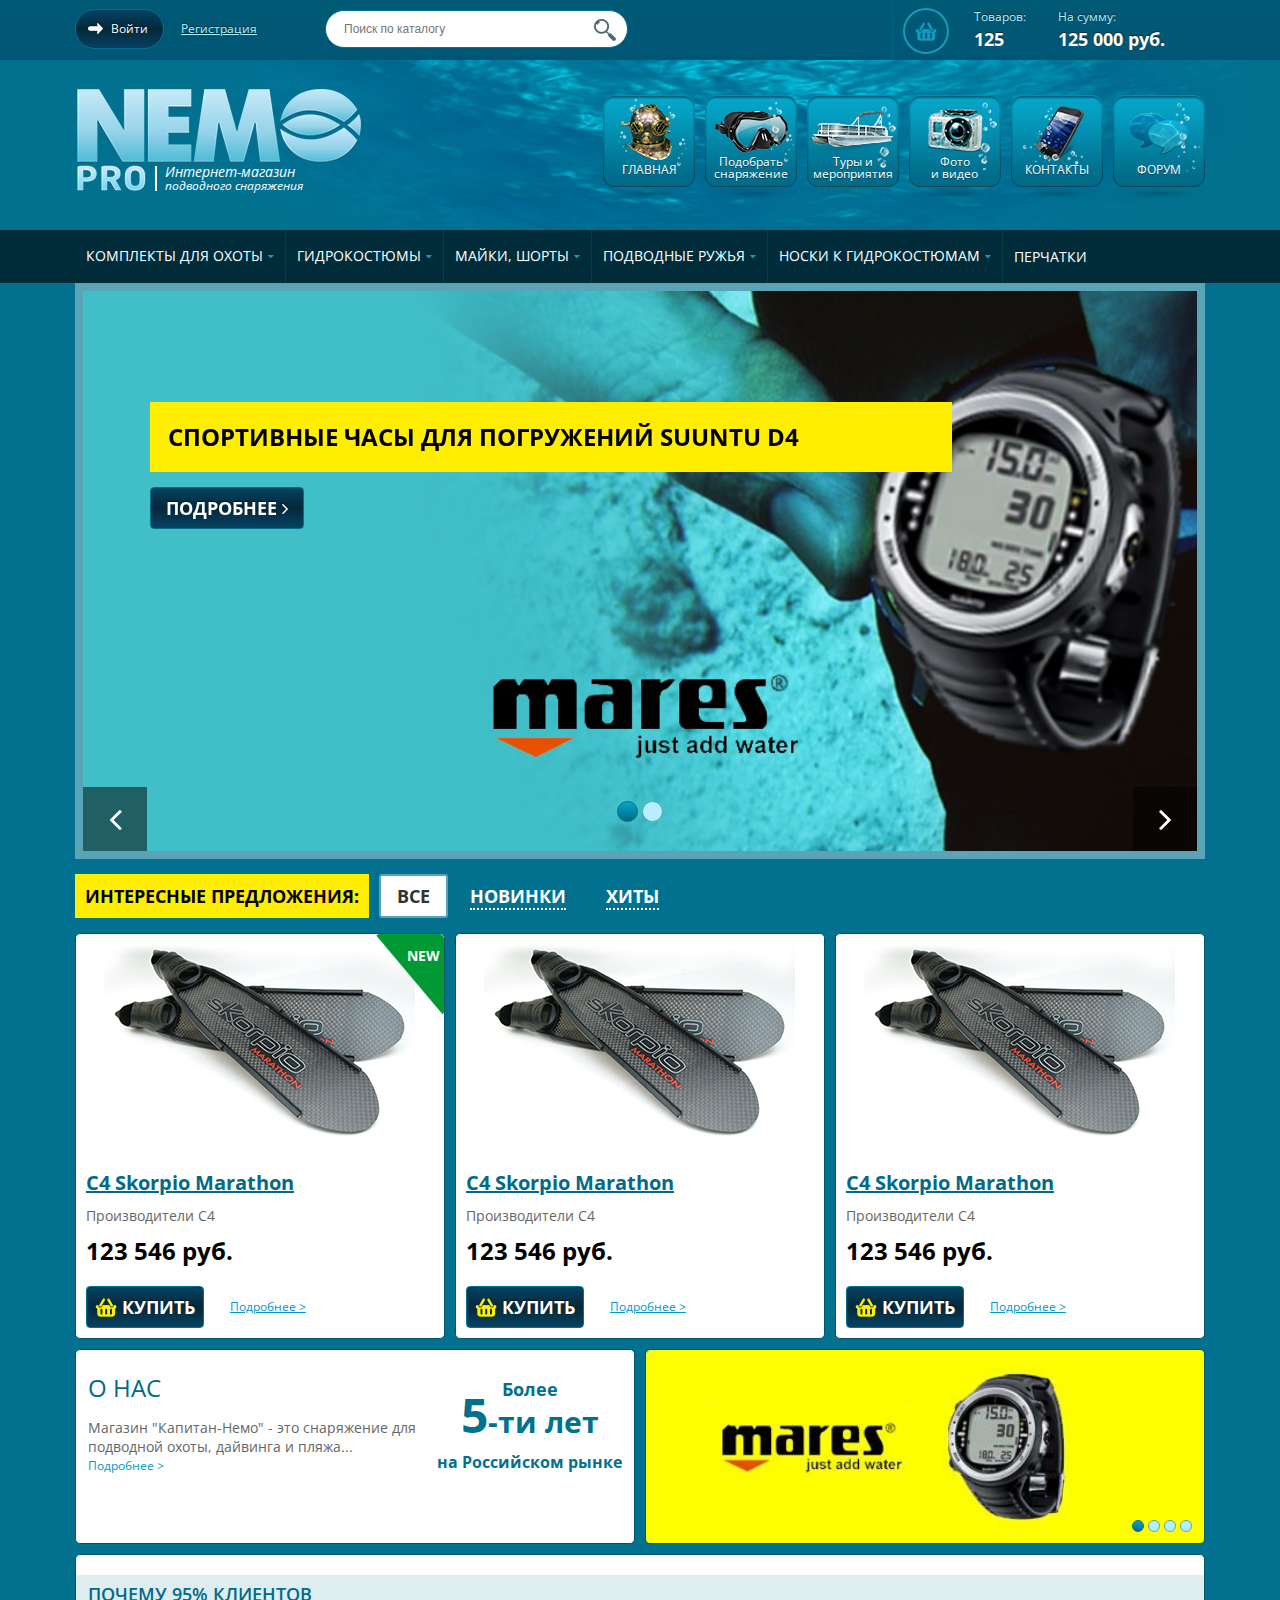
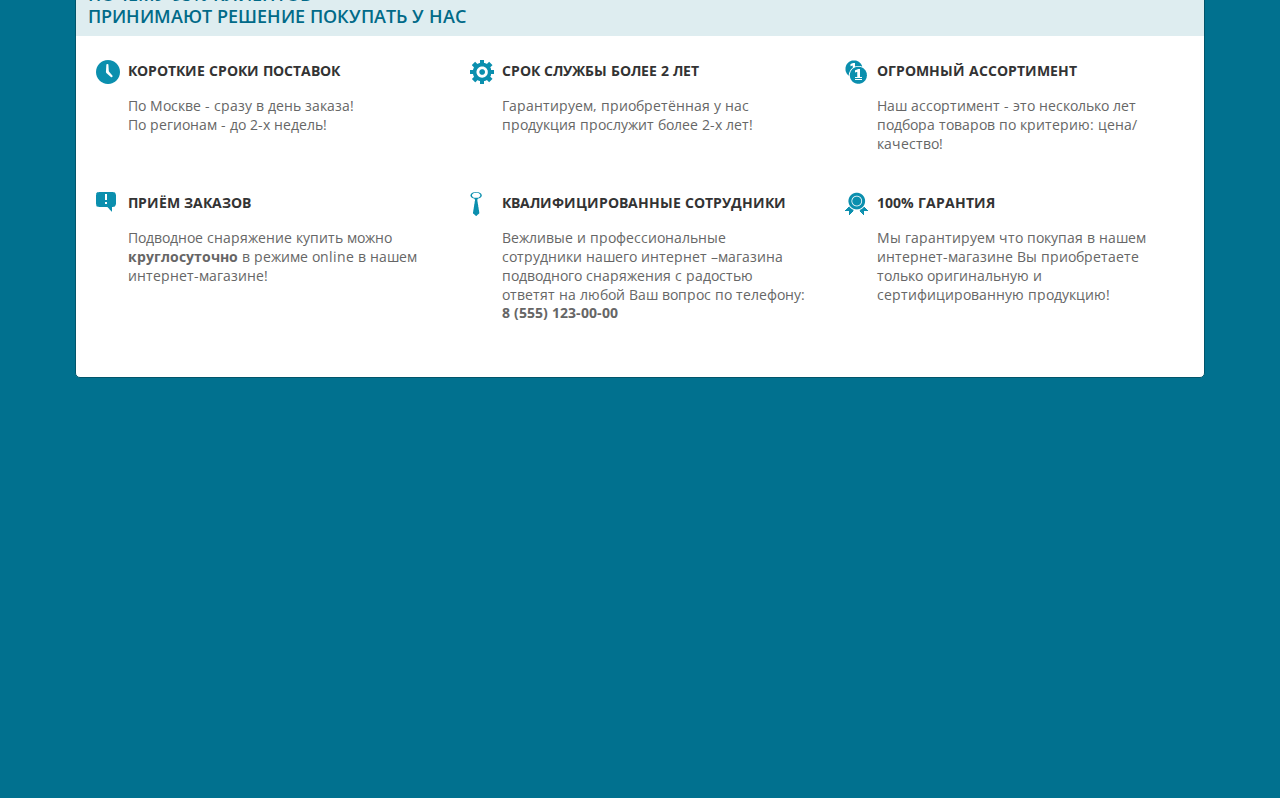
==== commit fdc2b236: "End day" ====
--- a/index.html
+++ b/index.html
@@ -387,13 +387,22 @@
                 </div>
             </div>
 
-            <div class="uk-container uk-container-center">
+            <div class="uk-container uk-container-center js-equal-list h-about__wrap">
                 <div class="uk-grid uk-grid-small">
-                    <div class="uk-width-small-1-2">
-
-                    </div>
-                    <div class="uk-width-small-1-2">
-                        <div class="about-slider">
+                    <div class="uk-width-medium-1-2">
+                        <div class="h-about js-equal-item">
+                            <div class="h-about__time">
+                                Более
+                                <div class="_big"><span class="_num">5</span>-ти лет</div>
+                                <div class="_small">на Российском рынке</div>
+                            </div>
+                            <div class="h-about__title">О нас</div>
+                            <div class="h-about__desc">Магазин "Капитан-Немо" - это снаряжение для подводной охоты, дайвинга и пляжа...</div>
+                            <div class="h-about__more"><a href="#">Подробнее ></a></div>
+                        </div>
+                    </div>
+                    <div class="uk-width-medium-1-2">
+                        <div class="about-slider js-equal-item">
                             <ul class="js-about-slider">
                                 <li>
                                     <img src="img/about-1.jpg" alt="" class="about-slider__image">
@@ -414,7 +423,69 @@
             </div>
 
             <div class="uk-container uk-container-center">
-
+                <div class="white-container">
+                    <div class="why-we">
+                        <div class="why-we__title">ПОЧЕМУ 95% КЛИЕНТОВ<br> ПРИНИМАЮТ РЕШЕНИЕ ПОКУПАТЬ У НАС</div>
+                        <div class="why-we__table">
+                            <div class="uk-grid">
+                                <div class="uk-width-small-1-2 uk-width-medium-1-3">
+                                    <div class="why-we-item">
+                                        <img class="why-we-item__icon" src="img/features-icon/1.png" alt="">
+                                        <div class="why-we-item__title">Короткие сроки поставок</div>
+                                        <div class="why-we-item__next">
+                                            По Москве - сразу в день заказа!<br> По регионам - до 2-х недель!
+                                        </div>
+                                    </div>
+                                </div>
+                                <div class="uk-width-small-1-2 uk-width-medium-1-3">
+                                    <div class="why-we-item">
+                                        <img class="why-we-item__icon" src="img/features-icon/2.png" alt="">
+                                        <div class="why-we-item__title">Срок службы более 2 лет</div>
+                                        <div class="why-we-item__next">
+                                            Гарантируем, приобретённая у нас продукция прослужит более 2-х лет!
+                                        </div>
+                                    </div>
+                                </div>
+                                <div class="uk-width-small-1-2 uk-width-medium-1-3">
+                                    <div class="why-we-item">
+                                        <img class="why-we-item__icon" src="img/features-icon/3.png" alt="">
+                                        <div class="why-we-item__title">Огромный ассортимент</div>
+                                        <div class="why-we-item__next">
+                                            Наш ассортимент - это несколько лет подбора товаров по критерию: цена/качество!
+                                        </div>
+                                    </div>
+                                </div>
+                                <div class="uk-width-small-1-2 uk-width-medium-1-3">
+                                    <div class="why-we-item">
+                                        <img class="why-we-item__icon" src="img/features-icon/4.png" alt="">
+                                        <div class="why-we-item__title">Приём заказов</div>
+                                        <div class="why-we-item__next">
+                                            Подводное снаряжение купить можно <strong>круглосуточно</strong> в режиме online в нашем интернет-магазине!
+                                        </div>
+                                    </div>
+                                </div>
+                                <div class="uk-width-small-1-2 uk-width-medium-1-3">
+                                    <div class="why-we-item">
+                                        <img class="why-we-item__icon" src="img/features-icon/5.png" alt="">
+                                        <div class="why-we-item__title">Квалифицированные сотрудники</div>
+                                        <div class="why-we-item__next">
+                                            Вежливые и профессиональные сотрудники нашего интернет –магазина подводного снаряжения с радостью ответят на любой Ваш вопрос по телефону:  <strong>8 (555) 123-00-00</strong>
+                                        </div>
+                                    </div>
+                                </div>
+                                <div class="uk-width-small-1-2 uk-width-medium-1-3">
+                                    <div class="why-we-item">
+                                        <img class="why-we-item__icon" src="img/features-icon/6.png" alt="">
+                                        <div class="why-we-item__title">100% гарантия</div>
+                                        <div class="why-we-item__next">
+                                            Мы гарантируем что покупая в нашем интернет-магазине Вы приобретаете  только оригинальную и сертифицированную продукцию!
+                                        </div>
+                                    </div>
+                                </div>
+                            </div>
+                        </div>
+                    </div>
+                </div>
             </div>
 
             <div class="uk-container uk-container-center">
--- a/css/styles.css
+++ b/css/styles.css
@@ -49,7 +49,7 @@
 
 body {
   background: #01718f url("../img/bg-header.jpg") no-repeat center 60px;
-  font-family: "Open Sans", sans-serif; }
+  font: 14px/1.5 "Open Sans", sans-serif; }
 
 .button-blue-round, .toolbar-auth__login, .toolbar-search__link {
   color: #ffffff;
@@ -876,12 +876,16 @@
   font-size: 12px;
   line-height: 18px;
   text-decoration: underline;
-  margin-left: 28px; }
+  margin-left: 22px; }
   .h-offer__more:hover {
     color: #cc0033; }
 
 .h-offers-cell {
   margin-bottom: 10px; }
+
+@media (max-width: 480px) {
+  .h-about__wrap {
+    display: none; } }
 
 .about-slider {
   border-radius: 5px;
@@ -890,6 +894,17 @@
   overflow: hidden;
   margin-bottom: 10px;
   line-height: 12px; }
+  .about-slider .bx-wrapper {
+    height: 100%; }
+  .about-slider .bx-viewport {
+    height: 100% !important; }
+    .about-slider .bx-viewport > ul {
+      height: 100% !important;
+      padding: 0;
+      margin: 0; }
+      .about-slider .bx-viewport > ul > li {
+        height: 100% !important;
+        background-color: #ffff00; }
   .about-slider .bx-pager {
     position: absolute;
     right: 10px;
@@ -917,4 +932,103 @@
   display: block;
   width: 100%; }
 
+.h-about {
+  border-radius: 5px;
+  border: 1px solid #01556b;
+  background-color: #ffffff;
+  position: relative;
+  overflow: hidden;
+  margin-bottom: 10px;
+  padding: 26px 12px; }
+  @media (min-width: 768px) and (max-width: 960px) {
+    .h-about {
+      padding: 3px 12px; } }
+
+.h-about__time {
+  float: right;
+  color: #01718f;
+  font-size: 18px;
+  font-weight: 700;
+  text-align: center; }
+  .h-about__time ._big {
+    font-size: 30px;
+    line-height: 24px;
+    margin: 0 0 16px; }
+  .h-about__time ._small {
+    font-size: 16px; }
+  .h-about__time ._num {
+    font-size: 48px; }
+  @media (min-width: 768px) and (max-width: 960px) {
+    .h-about__time {
+      font-size: 16px;
+      padding: 13px 0; }
+      .h-about__time ._big {
+        font-size: 25px;
+        line-height: 18px;
+        margin: 0 0 15px; }
+      .h-about__time ._small {
+        font-size: 15px; }
+      .h-about__time ._num {
+        font-size: 42px; } }
+
+.h-about__title {
+  color: #016a88;
+  font-size: 24px;
+  text-transform: uppercase;
+  margin-bottom: 19px;
+  line-height: 1; }
+
+.h-about__desc {
+  color: #666666;
+  font-size: 14px;
+  line-height: 1.35; }
+
+.h-about__more {
+  font-size: 12px; }
+  .h-about__more a {
+    color: #0099cc; }
+
+.white-container {
+  border-radius: 5px;
+  border: 1px solid #01556b;
+  background-color: #ffffff;
+  position: relative;
+  overflow: hidden; }
+
+.why-we {
+  margin: 20px 0; }
+
+.why-we__title {
+  background-color: rgba(90, 163, 182, 0.2);
+  color: #016a88;
+  font-size: 18px;
+  font-weight: 600;
+  line-height: 1.2;
+  padding: 9px 12px; }
+
+.why-we__table {
+  margin: 20px; }
+
+.why-we-item {
+  position: relative;
+  padding-left: 32px;
+  margin-bottom: 34px; }
+
+.why-we-item__icon {
+  position: absolute;
+  left: 0;
+  top: 0; }
+
+.why-we-item__title {
+  color: #333333;
+  font-size: 14px;
+  font-weight: 700;
+  text-transform: uppercase;
+  margin: 4px 0 16px; }
+
+.why-we-item__next {
+  color: #666666;
+  font-size: 14px;
+  line-height: 1.35; }
+
 /*# sourceMappingURL=styles.css.map */
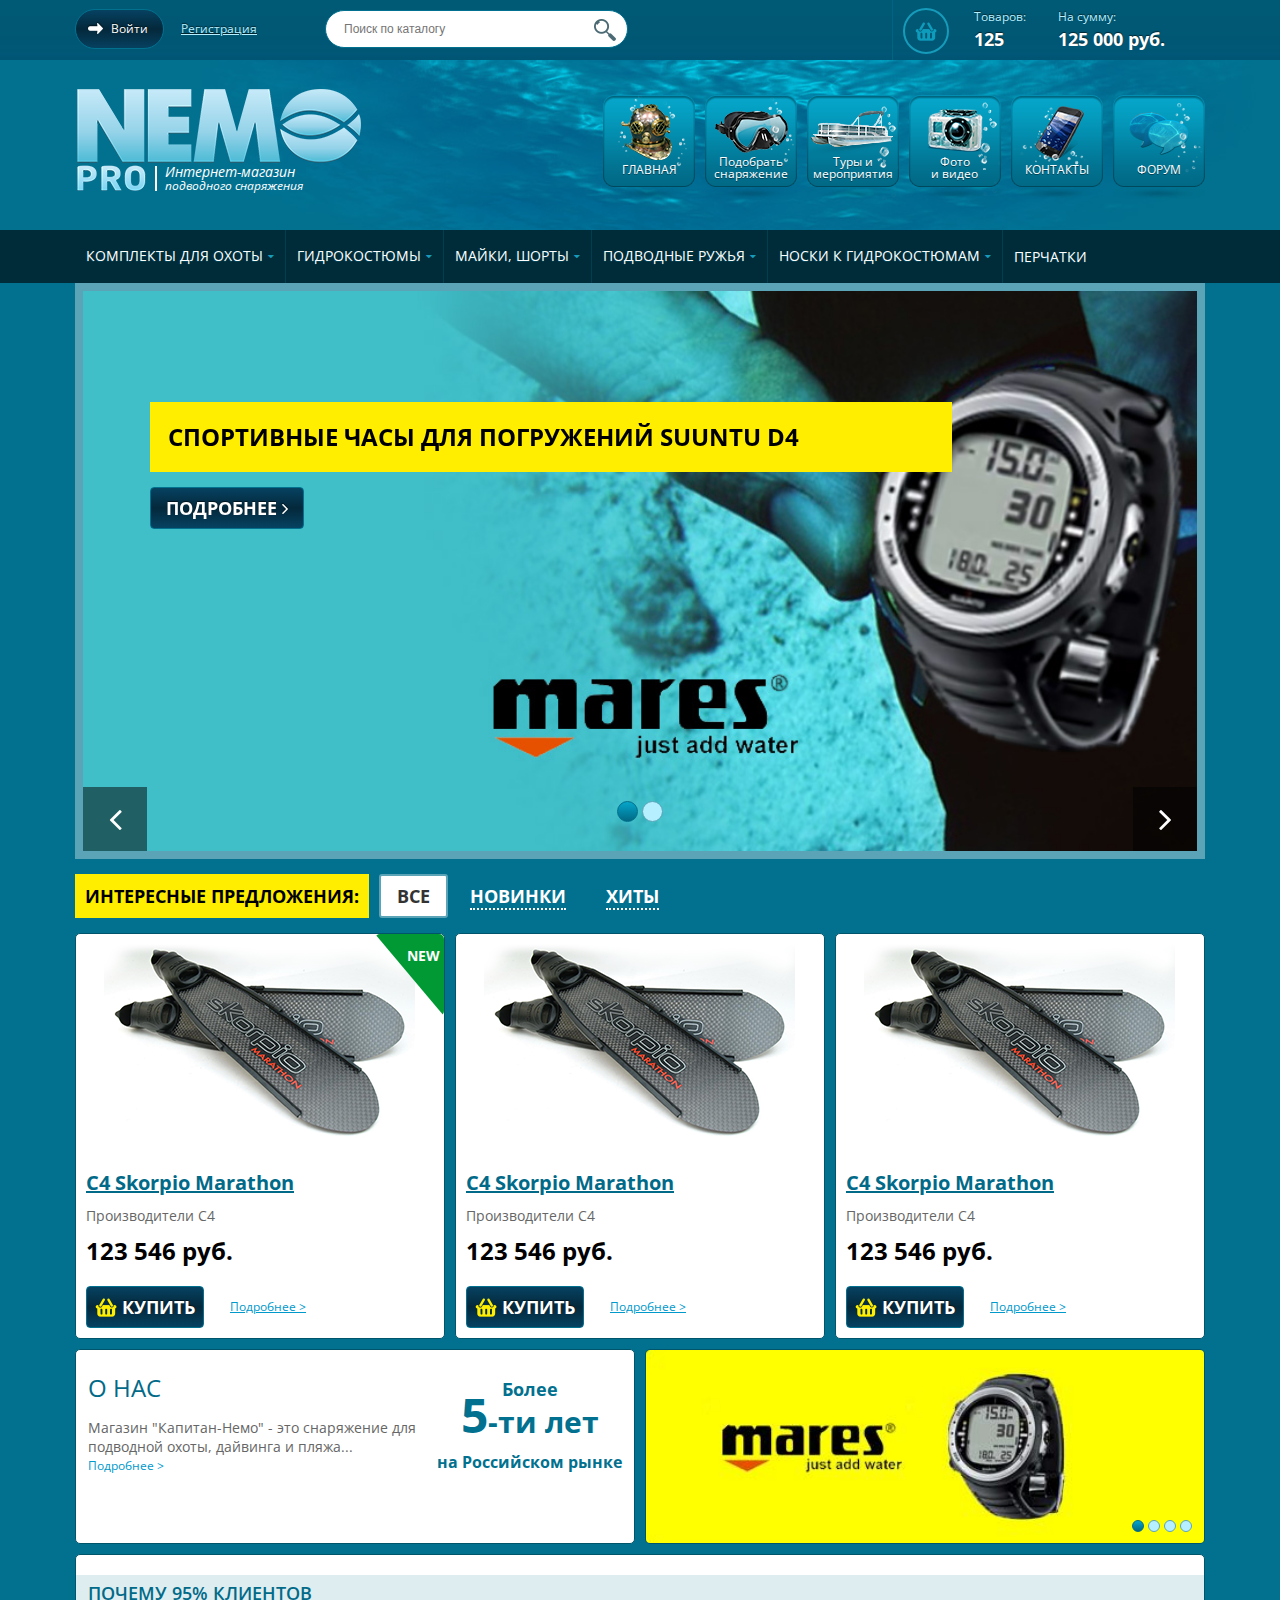
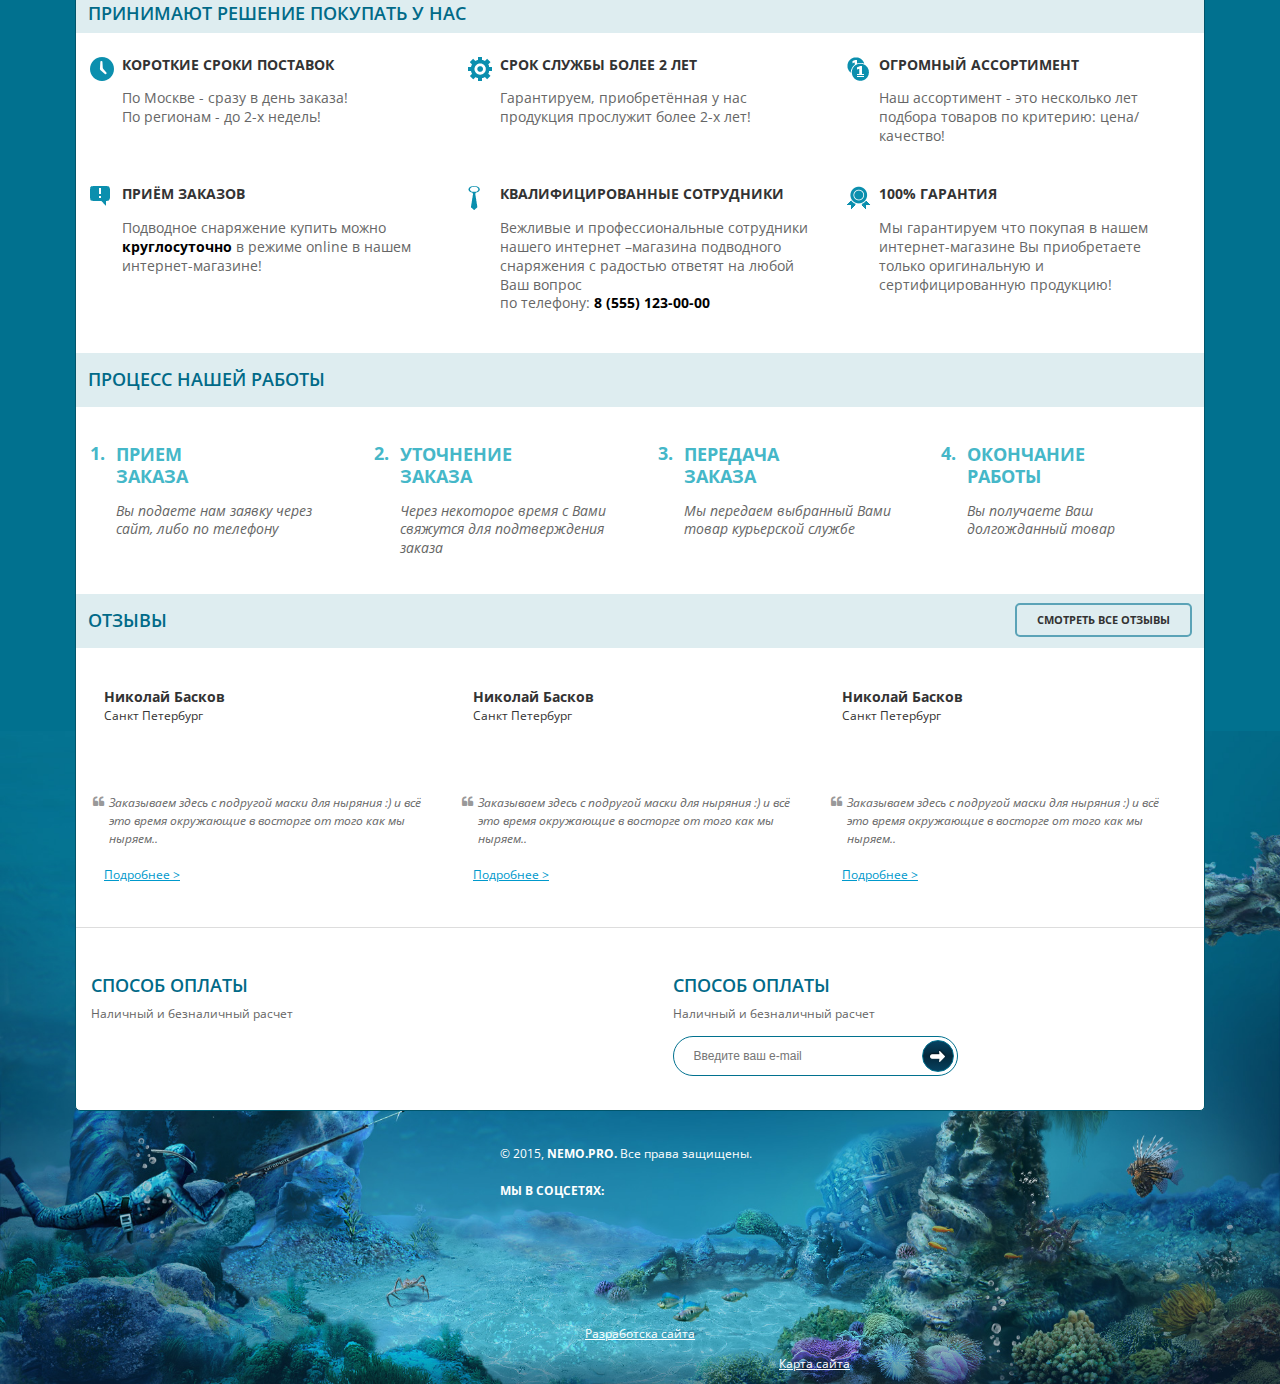
==== commit 84edb330: "Update" ====
--- a/index.html
+++ b/index.html
@@ -432,7 +432,7 @@
                                     <div class="why-we-item">
                                         <img class="why-we-item__icon" src="img/features-icon/1.png" alt="">
                                         <div class="why-we-item__title">Короткие сроки поставок</div>
-                                        <div class="why-we-item__next">
+                                        <div class="why-we-item__text">
                                             По Москве - сразу в день заказа!<br> По регионам - до 2-х недель!
                                         </div>
                                     </div>
@@ -441,7 +441,7 @@
                                     <div class="why-we-item">
                                         <img class="why-we-item__icon" src="img/features-icon/2.png" alt="">
                                         <div class="why-we-item__title">Срок службы более 2 лет</div>
-                                        <div class="why-we-item__next">
+                                        <div class="why-we-item__text">
                                             Гарантируем, приобретённая у нас продукция прослужит более 2-х лет!
                                         </div>
                                     </div>
@@ -450,7 +450,7 @@
                                     <div class="why-we-item">
                                         <img class="why-we-item__icon" src="img/features-icon/3.png" alt="">
                                         <div class="why-we-item__title">Огромный ассортимент</div>
-                                        <div class="why-we-item__next">
+                                        <div class="why-we-item__text">
                                             Наш ассортимент - это несколько лет подбора товаров по критерию: цена/качество!
                                         </div>
                                     </div>
@@ -459,7 +459,7 @@
                                     <div class="why-we-item">
                                         <img class="why-we-item__icon" src="img/features-icon/4.png" alt="">
                                         <div class="why-we-item__title">Приём заказов</div>
-                                        <div class="why-we-item__next">
+                                        <div class="why-we-item__text">
                                             Подводное снаряжение купить можно <strong>круглосуточно</strong> в режиме online в нашем интернет-магазине!
                                         </div>
                                     </div>
@@ -468,8 +468,8 @@
                                     <div class="why-we-item">
                                         <img class="why-we-item__icon" src="img/features-icon/5.png" alt="">
                                         <div class="why-we-item__title">Квалифицированные сотрудники</div>
-                                        <div class="why-we-item__next">
-                                            Вежливые и профессиональные сотрудники нашего интернет –магазина подводного снаряжения с радостью ответят на любой Ваш вопрос по телефону:  <strong>8 (555) 123-00-00</strong>
+                                        <div class="why-we-item__text">
+                                            Вежливые и профессиональные сотрудники нашего интернет –магазина подводного снаряжения с радостью ответят на любой Ваш вопрос<br> по телефону:  <strong>8 (555) 123-00-00</strong>
                                         </div>
                                     </div>
                                 </div>
@@ -477,23 +477,175 @@
                                     <div class="why-we-item">
                                         <img class="why-we-item__icon" src="img/features-icon/6.png" alt="">
                                         <div class="why-we-item__title">100% гарантия</div>
-                                        <div class="why-we-item__next">
+                                        <div class="why-we-item__text">
                                             Мы гарантируем что покупая в нашем интернет-магазине Вы приобретаете  только оригинальную и сертифицированную продукцию!
                                         </div>
                                     </div>
                                 </div>
                             </div>
                         </div>
-                    </div>
-                </div>
-            </div>
-
-            <div class="uk-container uk-container-center">
-
-            </div>
-
-            <div class="uk-container uk-container-center">
-                <br/><br/><br/><br/><br/><br/><br/><br/><br/><br/><br/><br/><br/><br/><br/><br/><br/><br/><br/><br/>
+                    </div><!-- /why-we -->
+
+                    <div class="workflow">
+                        <div class="workflow__title">Процесс нашей работы</div>
+                        <div class="workflow__items">
+                            <div class="uk-grid">
+                                <div class="uk-width-small-1-2 uk-width-medium-1-4">
+                                    <div class="workflow-item">
+                                        <div class="workflow-item__num">1.</div>
+                                        <div class="workflow-item__name"><span>ПРИЕМ</span><span>ЗАКАЗА</span></div>
+                                        <div class="workflow-item__desc">Вы подаете нам заявку через сайт, либо по телефону</div>
+                                    </div>
+                                </div>
+                                <div class="uk-width-small-1-2 uk-width-medium-1-4">
+                                    <div class="workflow-item">
+                                        <div class="workflow-item__num">2.</div>
+                                        <div class="workflow-item__name"><span>УТОЧНЕНИЕ</span><span>ЗАКАЗА</span></div>
+                                        <div class="workflow-item__desc">Через некоторое время с Вами свяжутся для подтверждения заказа</div>
+                                    </div>
+                                </div>
+                                <div class="uk-width-small-1-2 uk-width-medium-1-4">
+                                    <div class="workflow-item">
+                                        <div class="workflow-item__num">3.</div>
+                                        <div class="workflow-item__name"><span>ПЕРЕДАЧА</span><span>ЗАКАЗА</span></div>
+                                        <div class="workflow-item__desc">Мы передаем выбранный Вами товар курьерской службе</div>
+                                    </div>
+                                </div>
+                                <div class="uk-width-small-1-2 uk-width-medium-1-4">
+                                    <div class="workflow-item">
+                                        <div class="workflow-item__num">4.</div>
+                                        <div class="workflow-item__name"><span>ОКОНЧАНИЕ</span><span>РАБОТЫ</span></div>
+                                        <div class="workflow-item__desc">Вы получаете Ваш долгожданный товар</div>
+                                    </div>
+                                </div>
+                            </div>
+                        </div>
+                    </div><!-- /workflow -->
+
+                    <div class="h-reviews">
+                        <div class="h-reviews__title">
+                            <a class="h-reviews__all uk-float-right" href="#">смотреть все отзывы</a>
+                            Отзывы
+                        </div>
+                        <div class="h-reviews__items">
+                            <div class="uk-grid">
+                                <div class="uk-width-medium-1-3">
+                                    <div class="h-review">
+                                        <div class="h-review__image">
+                                            <img src="img/avatar.jpg" alt="">
+                                        </div>
+                                        <div class="h-review__info">
+                                            <div class="h-review__name">Николай Басков</div>
+                                            <div class="h-review__address">Санкт Петербург</div>
+                                            <div class="h-review__links">
+                                                <a class="h-review__vk" href="#"></a>
+                                            </div>
+                                        </div>
+                                        <div class="h-review__desc">
+                                            <i class="uk-icon-quote-left h-review__quote"></i>
+                                            Заказываем здесь с подругой маски для ныряния :) и всё это время окружающие в восторге от того как мы ныряем..
+                                        </div>
+                                        <div class="h-review__more"><a href="#">Подробнее ></a></div>
+                                    </div>
+                                </div>
+                                <div class="uk-width-medium-1-3">
+                                    <div class="h-review">
+                                        <div class="h-review__image">
+                                            <img src="img/avatar.jpg" alt="">
+                                        </div>
+                                        <div class="h-review__info">
+                                            <div class="h-review__name">Николай Басков</div>
+                                            <div class="h-review__address">Санкт Петербург</div>
+                                            <div class="h-review__links">
+                                                <a class="h-review__vk" href="#"></a>
+                                            </div>
+                                        </div>
+                                        <div class="h-review__desc">
+                                            <i class="uk-icon-quote-left h-review__quote"></i>
+                                            Заказываем здесь с подругой маски для ныряния :) и всё это время окружающие в восторге от того как мы ныряем..
+                                        </div>
+                                        <div class="h-review__more"><a href="#">Подробнее ></a></div>
+                                    </div>
+                                </div>
+                                <div class="uk-width-medium-1-3">
+                                    <div class="h-review">
+                                        <div class="h-review__image">
+                                            <img src="img/avatar.jpg" alt="">
+                                        </div>
+                                        <div class="h-review__info">
+                                            <div class="h-review__name">Николай Басков</div>
+                                            <div class="h-review__address">Санкт Петербург</div>
+                                            <div class="h-review__links">
+                                                <a class="h-review__vk" href="#"></a>
+                                            </div>
+                                        </div>
+                                        <div class="h-review__desc">
+                                            <i class="uk-icon-quote-left h-review__quote"></i>
+                                            Заказываем здесь с подругой маски для ныряния :) и всё это время окружающие в восторге от того как мы ныряем..
+                                        </div>
+                                        <div class="h-review__more"><a href="#">Подробнее ></a></div>
+                                    </div>
+                                </div>
+                            </div>
+                        </div>
+                    </div><!-- /reviews -->
+
+                    <hr>
+
+                    <div class="uk-grid">
+                        <div class="uk-width-medium-1-2">
+                            <div class="h-text-block">
+                                <div class="h-text-block__title">Способ оплаты</div>
+                                <div class="h-text-block__desc">Наличный и безналичный расчет</div>
+                                <div class="h-payments">
+                                    <img src="img/payments/1.png" alt="">
+                                    <img src="img/payments/2.png" alt="">
+                                    <img src="img/payments/3.png" alt="">
+                                    <img src="img/payments/4.png" alt="">
+                                    <img src="img/payments/5.png" alt="">
+                                </div>
+                            </div>
+                        </div>
+                        <div class="uk-width-medium-1-2">
+                            <div class="h-text-block">
+                                <div class="h-text-block__title">Способ оплаты</div>
+                                <div class="h-text-block__desc">Наличный и безналичный расчет</div>
+                                <div class="h-feedback">
+                                    <form action="#" method="post">
+                                        <input type="text" name="query" placeholder="Введите ваш e-mail">
+                                        <button type="submit" class="button-blue-round"><img src="img/icon-arr.png" alt=""></button>
+                                    </form>
+                                </div>
+                            </div>
+                        </div>
+                    </div>
+                </div>
+            </div>
+
+            <div class="footer">
+                <div class="uk-container uk-container-center">
+                    <div class="footer__text">
+                        <div class="footer__copyright">© 2015, <b>NEMO.PRO.</b> Все права защищены.</div>
+                        <div class="footer__socials">
+                            Мы в соцсетях:
+                            <a class="_vk" href="#"></a>
+                        </div>
+                    </div>
+                    <div class="footer__info">
+                        <div class="footer__map">
+                            <a href="#">Карта сайта</a>
+                        </div>
+                        <div class="footer__counter">
+                            <img src="img/counter.png" alt="">
+                        </div>
+                        <div class="footer__creator">
+                            <a href="http://domenart-studio.ru" target="_blank">
+                                Разработска сайта<br>
+                                <img src="img/creator.png" alt="">
+                            </a>
+                        </div>
+                    </div>
+                </div>
             </div>
         </div>
 
--- a/css/styles.css
+++ b/css/styles.css
@@ -98,7 +98,9 @@
     /* IE6-9 */ }
 
 .wrapper {
-  overflow: hidden; }
+  overflow: hidden;
+  background: url("../img/footer.jpg") no-repeat center bottom;
+  background-size: 100%; }
 
 .toolbar {
   background: url("../img/bg-toolbar.jpg") repeat-x center top; }
@@ -1003,16 +1005,16 @@
   color: #016a88;
   font-size: 18px;
   font-weight: 600;
-  line-height: 1.2;
+  line-height: 1.1;
   padding: 9px 12px; }
 
 .why-we__table {
-  margin: 20px; }
+  margin: 4px 14px; }
 
 .why-we-item {
   position: relative;
   padding-left: 32px;
-  margin-bottom: 34px; }
+  margin: 20px 0; }
 
 .why-we-item__icon {
   position: absolute;
@@ -1024,11 +1026,262 @@
   font-size: 14px;
   font-weight: 700;
   text-transform: uppercase;
-  margin: 4px 0 16px; }
-
-.why-we-item__next {
+  margin: 4px 0 16px;
+  line-height: 1.2; }
+
+.why-we-item__text {
   color: #666666;
   font-size: 14px;
   line-height: 1.35; }
+  .why-we-item__text strong {
+    color: #000000; }
+
+.workflow__title {
+  background-color: rgba(90, 163, 182, 0.2);
+  color: #016a88;
+  font-size: 18px;
+  font-weight: 600;
+  line-height: 1.1;
+  padding: 17px 12px;
+  text-transform: uppercase; }
+
+.workflow__items {
+  padding: 17px 14px; }
+
+.workflow-item {
+  position: relative;
+  padding-left: 26px;
+  margin: 20px 0; }
+
+.workflow-item__num {
+  position: absolute;
+  left: 0;
+  top: 0;
+  line-height: 1.1;
+  font-weight: bold;
+  font-size: 18px;
+  color: #45b7c8; }
+
+.workflow-item__name {
+  font-weight: bold;
+  font-size: 18px;
+  color: #45b7c8;
+  line-height: 1.2;
+  margin: 0 0 15px; }
+  .workflow-item__name span {
+    display: block; }
+  @media (max-width: 480px) {
+    .workflow-item__name span {
+      display: inline; } }
+
+.workflow-item__desc {
+  font-size: 14px;
+  color: #666666;
+  font-style: italic;
+  line-height: 1.3; }
+
+.h-reviews__title {
+  background-color: rgba(90, 163, 182, 0.2);
+  color: #016a88;
+  font-size: 18px;
+  font-weight: 600;
+  line-height: 1.1;
+  padding: 17px 12px;
+  text-transform: uppercase; }
+
+.h-reviews__all {
+  border: 2px solid #5ba3b7;
+  border-radius: 5px;
+  line-height: 30px;
+  white-space: nowrap;
+  padding: 0 20px;
+  font-size: 11px;
+  font-weight: bold;
+  color: #333333;
+  text-decoration: none;
+  margin: -8px 0; }
+  .h-reviews__all:hover {
+    background-color: #027290;
+    color: #ffffff;
+    text-decoration: none; }
+
+.h-reviews__items {
+  padding: 3px 28px; }
+
+.h-review {
+  margin: 25px 0; }
+
+.h-review__image {
+  margin-right: 7px;
+  float: left; }
+  .h-review__image img {
+    border-radius: 10px;
+    display: block; }
+
+.h-review__info {
+  overflow: hidden;
+  position: relative;
+  padding-bottom: 36px;
+  min-height: 100px; }
+
+.h-review__name {
+  font-size: 14px;
+  font-weight: bold;
+  color: #333333;
+  line-height: 1.2;
+  padding: 13px 0 4px; }
+
+.h-review__address {
+  font-size: 12px;
+  color: #333333;
+  line-height: 1.2; }
+
+.h-review__links {
+  position: absolute;
+  bottom: 0;
+  left: 0;
+  line-height: 1; }
+
+.h-review__vk {
+  background: url("../img/icon-vk.jpg") no-repeat;
+  width: 30px;
+  height: 30px;
+  display: inline-block; }
+
+.h-review__desc {
+  font-size: 12px;
+  color: #666666;
+  font-style: italic;
+  position: relative;
+  clear: both;
+  margin: 18px 5px; }
+
+.h-review__quote {
+  position: absolute;
+  left: -16px;
+  top: 2px;
+  color: #999999; }
+
+.h-review__more {
+  font-size: 12px; }
+  .h-review__more a {
+    color: #0099cc;
+    text-decoration: underline; }
+
+.h-text-block {
+  padding: 32px 15px 20px; }
+
+.h-text-block__title {
+  font-weight: 600;
+  color: #016a88;
+  text-transform: uppercase;
+  font-size: 18px;
+  line-height: 1.2;
+  margin: 0 0 11px; }
+
+.h-text-block__desc {
+  font-size: 12px;
+  color: #666666;
+  line-height: 1.2; }
+
+.h-payments {
+  margin: 23px 0; }
+
+.h-feedback {
+  position: relative;
+  margin: 14px 0;
+  max-width: 285px; }
+  .h-feedback input {
+    position: relative;
+    z-index: 10;
+    font-size: 12px;
+    color: #666666;
+    line-height: 1;
+    padding: 12px 20px;
+    height: 40px;
+    border-radius: 20px;
+    border: 1px solid #01718f;
+    width: 100%; }
+  .h-feedback button {
+    position: absolute;
+    z-index: 20;
+    right: 4px;
+    top: 4px;
+    width: 32px;
+    height: 32px;
+    line-height: 32px;
+    padding: 0;
+    cursor: pointer; }
+    .h-feedback button img {
+      display: block;
+      margin: -1px auto 0; }
+
+.footer__text {
+  width: 280px;
+  margin: 34px auto 0; }
+
+.footer__copyright {
+  font-size: 12px;
+  color: #ffffff;
+  margin-bottom: 14px; }
+
+.footer__socials {
+  text-transform: uppercase;
+  font-size: 12px;
+  color: #ffffff;
+  font-weight: bold; }
+  .footer__socials a._vk {
+    background: url("../img/icon-vk.jpg") no-repeat;
+    width: 30px;
+    height: 30px;
+    display: inline-block;
+    vertical-align: middle;
+    margin: 0 10px; }
+
+.footer__info {
+  width: 420px;
+  margin: 115px auto 20px;
+  max-width: 100%; }
+  @media (max-width: 480px) {
+    .footer__info {
+      margin: 0 auto 20px; } }
+
+.footer__creator {
+  text-align: center;
+  width: 150px;
+  margin: 0 auto; }
+  .footer__creator a {
+    color: #ffffff;
+    font-size: 12px;
+    text-decoration: underline; }
+  @media (max-width: 480px) {
+    .footer__creator {
+      margin: 34px auto 0; }
+      .footer__creator img {
+        width: 110px; } }
+
+.footer__counter {
+  float: left;
+  text-align: center;
+  margin: 26px 0 0; }
+  @media (max-width: 480px) {
+    .footer__counter {
+      float: none;
+      display: block;
+      margin: 15px 0 0; } }
+
+.footer__map {
+  float: right;
+  text-align: center;
+  margin: 30px 0 0; }
+  .footer__map a {
+    color: #ffffff;
+    font-size: 12px;
+    text-decoration: underline; }
+  @media (max-width: 480px) {
+    .footer__map {
+      float: none;
+      text-align: center;
+      margin: 5px 0 0; } }
 
 /*# sourceMappingURL=styles.css.map */
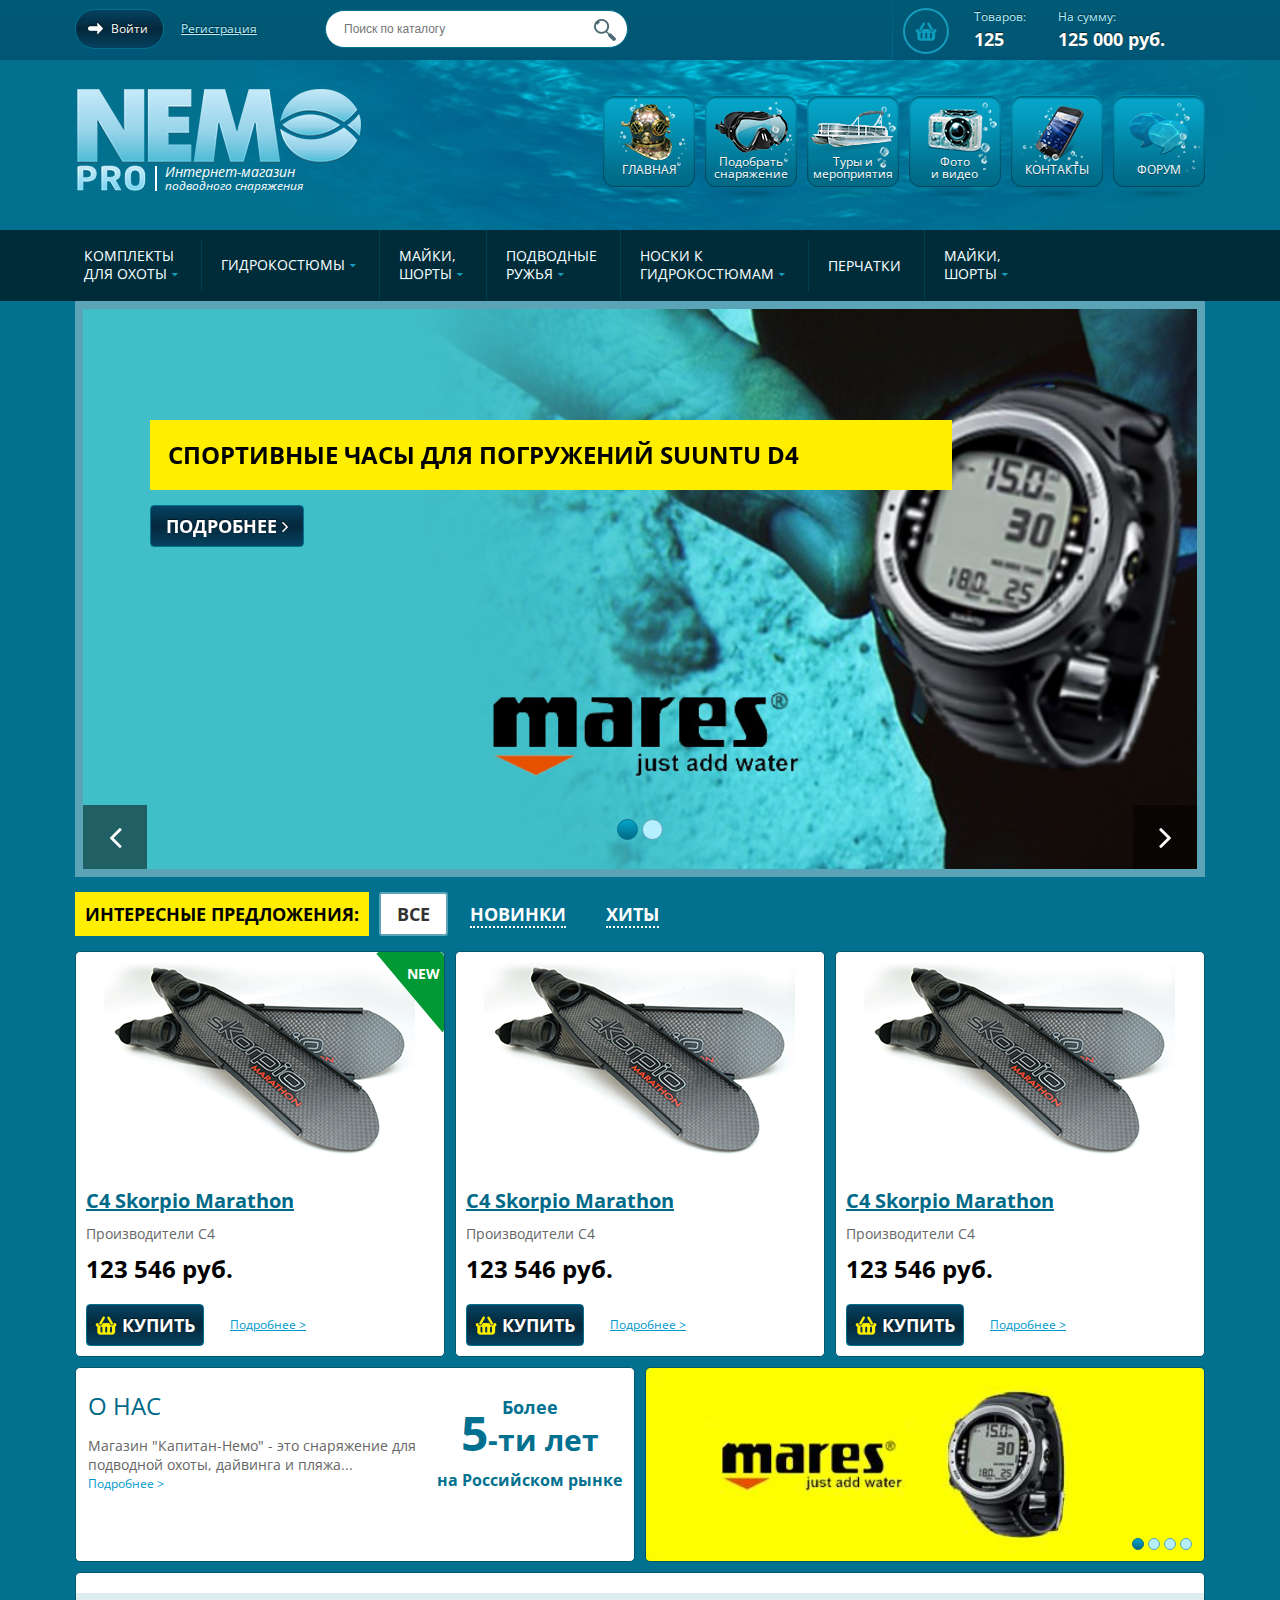
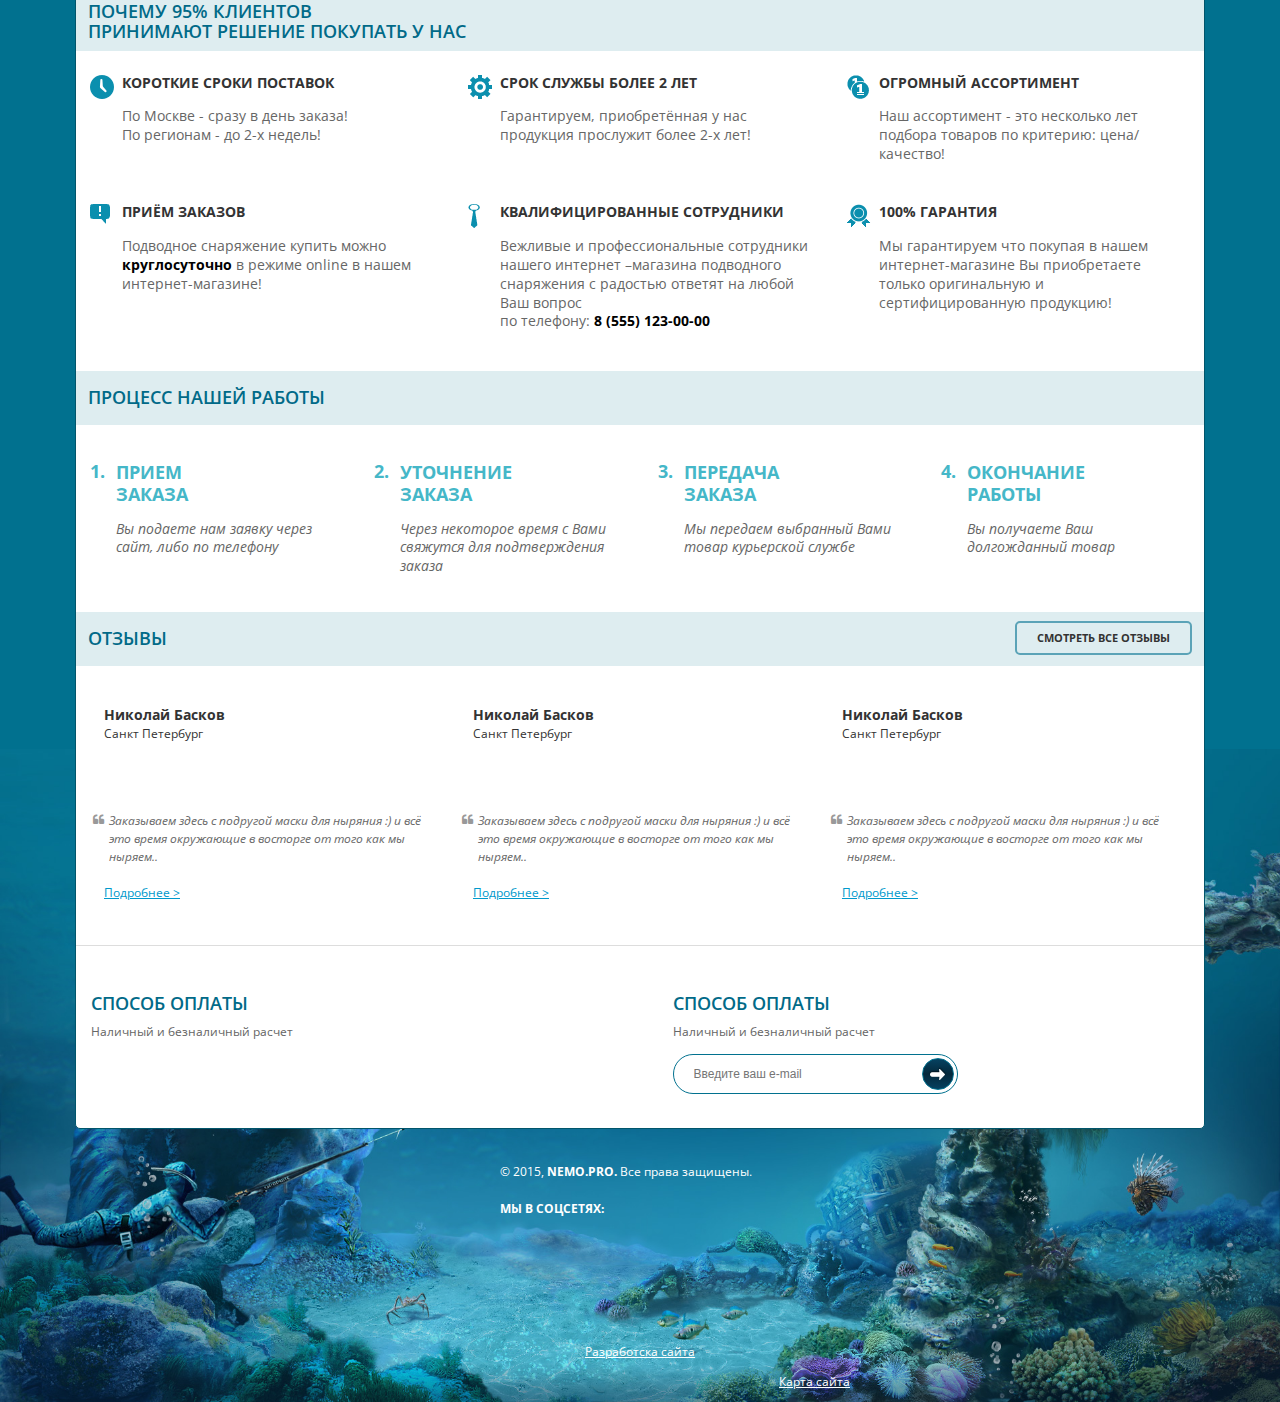
==== commit 74286bad: "End day" ====
--- a/index.html
+++ b/index.html
@@ -13,93 +13,133 @@
         <script src="js/vendor/modernizr-2.8.3.min.js"></script>
     </head>
     <body>
-        <div class="wrapper">
-            <div class="toolbar">
-                <div class="uk-container uk-container-center">
-                    <div class="toolbar-auth uk-float-left">
-                        <a class="toolbar-auth__login" href="#">
-                            <img src="img/icon-arr.png" alt="">
-                            Войти
-                        </a>
-                        <a class="toolbar-auth__reg" href="#">Регистрация</a>
-                    </div>
-                    <div class="mini-cart uk-float-right">
-                        <a class="mini-cart__ico" href="#"></a>
-                        <div class="mini-cart__info">
-                            <div class="mini-cart__lbl">Товаров:</div>
-                            <div class="mini-cart__val">125</div>
-                        </div>
-                        <div class="mini-cart__info">
-                            <div class="mini-cart__lbl">На сумму:</div>
-                            <div class="mini-cart__val">125 000 руб.</div>
-                        </div>
-                    </div>
-                    <div class="toolbar-search">
-                        <div class="toolbar-search__form">
-                            <form action="#">
-                                <input type="text" name="query" class="toolbar-search__input" placeholder="Поиск по каталогу">
-                                <button type="submit" class="toolbar-search__btn"></button>
-                            </form>
-                        </div>
-                        <a href="#" class="toolbar-search__link"><img src="img/icon-search-white.png" alt="">Поиск</a>
-                    </div>
-                </div>
-            </div>
-
-            <div class="header">
-                <div class="uk-container uk-container-center">
-                    <div class="header-logo uk-float-left">
-                        <a href="/"><img src="img/logo.png" alt="" class="header-logo__image"></a>
-                        <div class="header-logo__text">Интернет-магазин <span>подводного снаряжения</span></div>
-                    </div>
-
-                    <div class="header-cats">
-                        <div class="uk-grid uk-grid-small">
-                            <div class="uk-width-1-3 uk-width-medium-1-6">
-                                <a href="#" class="header-cat idx1">
-                                    <span class="_uppercase">Главная</span>
-                                </a>
-                            </div>
-                            <div class="uk-width-1-3 uk-width-medium-1-6">
-                                <a href="#" class="header-cat idx2">
-                                    <span>Подобрать<br> снаряжение</span>
-                                </a>
-                            </div>
-                            <div class="uk-width-1-3 uk-width-medium-1-6">
-                                <a href="#" class="header-cat idx3">
-                                    <span>Туры и<br> мероприятия</span>
-                                </a>
-                            </div>
-                            <div class="uk-width-1-3 uk-width-medium-1-6">
-                                <a href="#" class="header-cat idx4">
-                                    <span>Фото<br> и видео</span>
-                                </a>
-                            </div>
-                            <div class="uk-width-1-3 uk-width-medium-1-6">
-                                <a href="#" class="header-cat idx5">
-                                    <span class="_uppercase">Контакты</span>
-                                </a>
-                            </div>
-                            <div class="uk-width-1-3 uk-width-medium-1-6">
-                                <a href="#" class="header-cat idx6">
-                                    <span class="_uppercase">Форум</span>
-                                </a>
-                            </div>
-                        </div>
-                    </div>
-                </div>
-            </div>
-
-            <div class="catalog-menu">
-                <div class="uk-container uk-container-center">
-                    <div class="catalog-menu__slide" data-uk-toggle="{target:'#catalog-menu-wrap', animation:'uk-animation-slide-top, uk-animation-slide-top'}">
+        <div class="" id="slideout-menu">
+            <div class="slideout-menu__close js-slideout-toggle"></div>
+            <ul>
+                <li class="slideout-menu__lvl1">
+                    <div class="_toggle js-left-menu-toggle">
+                        <i class="uk-icon-angle-down"></i>
+                    </div>
+                    <a href="">Маски, трубки, очки <span>Шапочки, беруши и зажимы</span></a>
+                    <ul>
+                        <li class="slideout-menu__lvl2"><a href="">Маски для плавания</a></li>
+                        <li class="slideout-menu__lvl2">
+                            <div class="_toggle js-left-menu-toggle">
+                                <i class="uk-icon-angle-down"></i>
+                            </div>
+                            <a href="">Трубки для плавания</a>
+                            <ul>
+                                <li class="slideout-menu__lvl3"><a href="">Трубки для охоты <span>(клапаны и сетки к ним)</span></a></li>
+                                <li class="slideout-menu__lvl3"><a href="">Трубки для дайвинга и пляжа</a></li>
+                                <li class="slideout-menu__lvl3"><a href="">Трубки детские</a></li>
+                                <li class="slideout-menu__lvl3"><a href="">Аксессуары к трубкам</a></li>
+                            </ul>
+                        </li>
+                        <li class="slideout-menu__lvl2"><a href="">Очки и шапочки для плавания</a></li>
+                        <li class="slideout-menu__lvl2"><a href="">Наборы Маска+трубка</a></li>
+                        <li class="slideout-menu__lvl2"><a href="">Беруши и зажимы для носа</a></li>
+                    </ul>
+                </li>
+                <li class="slideout-menu__lvl1">
+                    <a href="">Ласты для плавания <span>Аксессуары и наборы</span></a>
+                </li>
+                <li class="slideout-menu__lvl1">
+                    <a href="">Гидрокостюмы <span>Майки, шорты и шлема</span></a>
+                </li>
+                <li class="slideout-menu__lvl1">
+                    <a href="">Носки, перчатки, боты</a>
+                </li>
+            </ul>
+        </div>
+        <div class="wrapper" id="slideout-panel">
+            <div class="wrapper__bg">
+                <div class="slideout-menu__toggle js-slideout-toggle">
+                    <span>
                         <i class="uk-icon-bars"></i>
                         Разделы каталога<br> товаров
-                    </div>
-                    <div class="catalog-menu__wrap uk-hidden" id="catalog-menu-wrap">
-                        <ul class="catalog-menu__main">
+                    </span>
+                </div>
+                <div class="toolbar">
+                    <div class="uk-container uk-container-center">
+                        <div class="toolbar-auth uk-float-left">
+                            <a class="toolbar-auth__login" href="#">
+                                <img src="img/icon-arr.png" alt="">
+                                Войти
+                            </a>
+                            <a class="toolbar-auth__reg" href="#">Регистрация</a>
+                        </div>
+                        <div class="mini-cart uk-float-right">
+                            <a class="mini-cart__ico" href="#"></a>
+                            <div class="mini-cart__info">
+                                <div class="mini-cart__lbl">Товаров:</div>
+                                <div class="mini-cart__val">125</div>
+                            </div>
+                            <div class="mini-cart__info">
+                                <div class="mini-cart__lbl">На сумму:</div>
+                                <div class="mini-cart__val">125 000 руб.</div>
+                            </div>
+                        </div>
+                        <div class="toolbar-search">
+                            <div class="toolbar-search__form">
+                                <form action="#">
+                                    <input type="text" name="query" class="toolbar-search__input" placeholder="Поиск по каталогу">
+                                    <button type="submit" class="toolbar-search__btn"></button>
+                                </form>
+                            </div>
+                            <a href="#" class="toolbar-search__link"><img src="img/icon-search-white.png" alt="">Поиск</a>
+                        </div>
+                    </div>
+                </div>
+
+                <div class="header">
+                    <div class="uk-container uk-container-center">
+                        <div class="header-logo uk-float-left">
+                            <a href="/"><img src="img/logo.png" alt="" class="header-logo__image"></a>
+                            <div class="header-logo__text">Интернет-магазин <span>подводного снаряжения</span></div>
+                        </div>
+
+                        <div class="header-cats">
+                            <div class="uk-grid uk-grid-small">
+                                <div class="uk-width-1-3 uk-width-medium-1-6">
+                                    <a href="#" class="header-cat idx1">
+                                        <span class="_uppercase">Главная</span>
+                                    </a>
+                                </div>
+                                <div class="uk-width-1-3 uk-width-medium-1-6">
+                                    <a href="#" class="header-cat idx2">
+                                        <span>Подобрать<br> снаряжение</span>
+                                    </a>
+                                </div>
+                                <div class="uk-width-1-3 uk-width-medium-1-6">
+                                    <a href="#" class="header-cat idx3">
+                                        <span>Туры и<br> мероприятия</span>
+                                    </a>
+                                </div>
+                                <div class="uk-width-1-3 uk-width-medium-1-6">
+                                    <a href="#" class="header-cat idx4">
+                                        <span>Фото<br> и видео</span>
+                                    </a>
+                                </div>
+                                <div class="uk-width-1-3 uk-width-medium-1-6">
+                                    <a href="#" class="header-cat idx5">
+                                        <span class="_uppercase">Контакты</span>
+                                    </a>
+                                </div>
+                                <div class="uk-width-1-3 uk-width-medium-1-6">
+                                    <a href="#" class="header-cat idx6">
+                                        <span class="_uppercase">Форум</span>
+                                    </a>
+                                </div>
+                            </div>
+                        </div>
+                    </div>
+                </div>
+
+                <div class="catalog-menu">
+                    <div class="uk-container uk-container-center">
+                        <ul class="catalog-menu__main uk-hidden" id="catalog-menu">
                             <li class="parent js-catalog-menu-lvl1">
-                                <a href="#">Комплекты для&nbsp;охоты</a>
+                                <a href="#"><span>Комплекты</span> для охоты</a>
                                 <div class="c-m-inner js-c-m-inner">
                                     <div class="uk-container uk-container-center">
                                         <div class="c-m-inner__wrap">
@@ -107,7 +147,7 @@
                                                 <div class="uk-width-1-1 uk-width-medium-1-3 catalog-menu-left js-catalog-menu-left">
                                                     <div class="c-m-inner__outer js-catalog-menu-outer">
                                                         <div class="c-m-inner__head">
-                                                            Комплекты для&nbsp;охоты
+                                                            <span>Комплекты</span> <span>для охоты</span>
                                                         </div>
                                                         <ul class="c-m-inner__list">
                                                             <li class="parent js-catalog-menu-lvl2">
@@ -257,392 +297,404 @@
                                 </div>
                             </li>
                             <li class="parent js-catalog-menu-lvl1">
-                                <a href="#">Майки, шорты</a>
+                                <a href="#"><span>Майки,</span> шорты</a>
                             </li>
                             <li class="parent js-catalog-menu-lvl1">
-                                <a href="#">Подводные ружья</a>
+                                <a href="#"><span>Подводные</span> ружья</a>
                             </li>
                             <li class="parent js-catalog-menu-lvl1">
-                                <a href="#">Носки к гидрокостюмам</a>
+                                <a href="#"><span>Носки к</span> гидрокостюмам</a>
                             </li>
                             <li class="js-catalog-menu-lvl1">
                                 <a href="#">Перчатки</a>
                             </li>
+                            <li class="parent js-catalog-menu-lvl1">
+                                <a href="#"><span>Майки,</span> шорты</a>
+                            </li>
+                            <li class="parent js-catalog-menu-lvl1">
+                                <a href="#"><span>Подводные</span> ружья</a>
+                            </li>
+                            <li class="parent js-catalog-menu-lvl1">
+                                <a href="#"><span>Носки к</span> гидрокостюмам</a>
+                            </li>
+                            <li class="js-catalog-menu-lvl1">
+                                <a href="#">Перчатки</a>
+                            </li>
                         </ul>
                     </div>
                 </div>
-            </div>
-
-            <div class="uk-container uk-container-center">
-                <div class="slider">
-                    <ul class="js-slider">
-                        <li class="slider-item">
-                            <img src="img/slide-1.jpg" class="slider__image">
-                            <div class="slider__info">
-                                <div class="slider__title">Спортивные часы для погружений Suuntu D4</div>
-                                <div class="slider__more">
-                                    <a class="uk-button uk-button-large" href="#">Подробнее <i class="uk-icon-angle-right"></i></a>
-                                </div>
-                            </div>
-                        </li>
-                        <li class="slider-item">
-                            <img src="img/slide-1.jpg" class="slider__image">
-                            <div class="slider__info">
-                                <div class="slider__title">Спортивные часы для погружений Suuntu D4</div>
-                                <div class="slider__more">
-                                    <a class="uk-button uk-button-large" href="#">Подробнее <i class="uk-icon-angle-right"></i></a>
-                                </div>
-                            </div>
-                        </li>
-                    </ul>
-                </div>
-            </div>
-
-            <div class="uk-container uk-container-center">
-                <div class="h-offers__head">
-                    <div class="h-offers-title">
-                        Интересные предложения:
-                    </div>
-                    <div class="h-offers-switcher" data-uk-switcher="{connect:'#h-offers'}">
-                        <span><span>Все</span></span>
-                        <span><span>Новинки</span></span>
-                        <span><span>Хиты</span></span>
-                    </div>
-                </div>
-                <div id="h-offers" class="uk-switcher">
-                    <div class="h-offers-list">
-                        <div class="uk-grid uk-grid-small">
-                            <div class="h-offers-cell uk-width-small-1-2 uk-width-medium-1-3">
-                                <div class="h-offer">
-                                    <div class="h-offer__new"><span>NEW</span></div>
-                                    <a class="h-offer__image" href="#">
-                                        <img src="img/offer-1.png" alt="">
-                                    </a>
-                                    <div class="h-offer__info">
-                                        <a href="#" class="h-offer__name">C4 Skorpio Marathon</a>
-                                        <div class="h-offer__vendor">
-                                            Производители 	C4
-                                        </div>
-                                        <div class="h-offer__price">
-                                            123 546 руб.
-                                        </div>
-                                        <button type="submit" class="h-offer__add uk-button uk-button-large">
-                                            <img src="img/icon-cart-h.png" alt="">
-                                            Купить
-                                        </button>
-                                        <a href="#" class="h-offer__more">Подробнее ></a>
-                                    </div>
-                                </div>
-                            </div>
-                            <div class="h-offers-cell uk-width-small-1-2 uk-width-medium-1-3">
-                                <div class="h-offer">
-                                    <a class="h-offer__image" href="#">
-                                        <img src="img/offer-1.png" alt="">
-                                    </a>
-                                    <div class="h-offer__info">
-                                        <a href="#" class="h-offer__name">C4 Skorpio Marathon</a>
-                                        <div class="h-offer__vendor">
-                                            Производители 	C4
-                                        </div>
-                                        <div class="h-offer__price">
-                                            123 546 руб.
-                                        </div>
-                                        <button type="submit" class="h-offer__add uk-button uk-button-large">
-                                            <img src="img/icon-cart-h.png" alt="">
-                                            Купить
-                                        </button>
-                                        <a href="#" class="h-offer__more">Подробнее ></a>
-                                    </div>
-                                </div>
-                            </div>
-                            <div class="h-offers-cell uk-width-small-1-2 uk-width-medium-1-3">
-                                <div class="h-offer">
-                                    <a class="h-offer__image" href="#">
-                                        <img src="img/offer-1.png" alt="">
-                                    </a>
-                                    <div class="h-offer__info">
-                                        <a href="#" class="h-offer__name">C4 Skorpio Marathon</a>
-                                        <div class="h-offer__vendor">
-                                            Производители 	C4
-                                        </div>
-                                        <div class="h-offer__price">
-                                            123 546 руб.
-                                        </div>
-                                        <button type="submit" class="h-offer__add uk-button uk-button-large">
-                                            <img src="img/icon-cart-h.png" alt="">
-                                            Купить
-                                        </button>
-                                        <a href="#" class="h-offer__more">Подробнее ></a>
-                                    </div>
-                                </div>
-                            </div>
-                        </div>
-                    </div>
-                    <div class="h-offers-list">
-                        Новинки
-                    </div>
-                    <div class="h-offers-list">
-                        Хиты
-                    </div>
-                </div>
-            </div>
-
-            <div class="uk-container uk-container-center js-equal-list h-about__wrap">
-                <div class="uk-grid uk-grid-small">
-                    <div class="uk-width-medium-1-2">
-                        <div class="h-about js-equal-item">
-                            <div class="h-about__time">
-                                Более
-                                <div class="_big"><span class="_num">5</span>-ти лет</div>
-                                <div class="_small">на Российском рынке</div>
-                            </div>
-                            <div class="h-about__title">О нас</div>
-                            <div class="h-about__desc">Магазин "Капитан-Немо" - это снаряжение для подводной охоты, дайвинга и пляжа...</div>
-                            <div class="h-about__more"><a href="#">Подробнее ></a></div>
-                        </div>
-                    </div>
-                    <div class="uk-width-medium-1-2">
-                        <div class="about-slider js-equal-item">
-                            <ul class="js-about-slider">
-                                <li>
-                                    <img src="img/about-1.jpg" alt="" class="about-slider__image">
-                                </li>
-                                <li>
-                                    <img src="img/about-1.jpg" alt="" class="about-slider__image">
-                                </li>
-                                <li>
-                                    <img src="img/about-1.jpg" alt="" class="about-slider__image">
-                                </li>
-                                <li>
-                                    <img src="img/about-1.jpg" alt="" class="about-slider__image">
-                                </li>
-                            </ul>
-                        </div>
-                    </div>
-                </div>
-            </div>
-
-            <div class="uk-container uk-container-center">
-                <div class="white-container">
-                    <div class="why-we">
-                        <div class="why-we__title">ПОЧЕМУ 95% КЛИЕНТОВ<br> ПРИНИМАЮТ РЕШЕНИЕ ПОКУПАТЬ У НАС</div>
-                        <div class="why-we__table">
-                            <div class="uk-grid">
-                                <div class="uk-width-small-1-2 uk-width-medium-1-3">
-                                    <div class="why-we-item">
-                                        <img class="why-we-item__icon" src="img/features-icon/1.png" alt="">
-                                        <div class="why-we-item__title">Короткие сроки поставок</div>
-                                        <div class="why-we-item__text">
-                                            По Москве - сразу в день заказа!<br> По регионам - до 2-х недель!
-                                        </div>
-                                    </div>
-                                </div>
-                                <div class="uk-width-small-1-2 uk-width-medium-1-3">
-                                    <div class="why-we-item">
-                                        <img class="why-we-item__icon" src="img/features-icon/2.png" alt="">
-                                        <div class="why-we-item__title">Срок службы более 2 лет</div>
-                                        <div class="why-we-item__text">
-                                            Гарантируем, приобретённая у нас продукция прослужит более 2-х лет!
-                                        </div>
-                                    </div>
-                                </div>
-                                <div class="uk-width-small-1-2 uk-width-medium-1-3">
-                                    <div class="why-we-item">
-                                        <img class="why-we-item__icon" src="img/features-icon/3.png" alt="">
-                                        <div class="why-we-item__title">Огромный ассортимент</div>
-                                        <div class="why-we-item__text">
-                                            Наш ассортимент - это несколько лет подбора товаров по критерию: цена/качество!
-                                        </div>
-                                    </div>
-                                </div>
-                                <div class="uk-width-small-1-2 uk-width-medium-1-3">
-                                    <div class="why-we-item">
-                                        <img class="why-we-item__icon" src="img/features-icon/4.png" alt="">
-                                        <div class="why-we-item__title">Приём заказов</div>
-                                        <div class="why-we-item__text">
-                                            Подводное снаряжение купить можно <strong>круглосуточно</strong> в режиме online в нашем интернет-магазине!
-                                        </div>
-                                    </div>
-                                </div>
-                                <div class="uk-width-small-1-2 uk-width-medium-1-3">
-                                    <div class="why-we-item">
-                                        <img class="why-we-item__icon" src="img/features-icon/5.png" alt="">
-                                        <div class="why-we-item__title">Квалифицированные сотрудники</div>
-                                        <div class="why-we-item__text">
-                                            Вежливые и профессиональные сотрудники нашего интернет –магазина подводного снаряжения с радостью ответят на любой Ваш вопрос<br> по телефону:  <strong>8 (555) 123-00-00</strong>
-                                        </div>
-                                    </div>
-                                </div>
-                                <div class="uk-width-small-1-2 uk-width-medium-1-3">
-                                    <div class="why-we-item">
-                                        <img class="why-we-item__icon" src="img/features-icon/6.png" alt="">
-                                        <div class="why-we-item__title">100% гарантия</div>
-                                        <div class="why-we-item__text">
-                                            Мы гарантируем что покупая в нашем интернет-магазине Вы приобретаете  только оригинальную и сертифицированную продукцию!
-                                        </div>
-                                    </div>
-                                </div>
-                            </div>
-                        </div>
-                    </div><!-- /why-we -->
-
-                    <div class="workflow">
-                        <div class="workflow__title">Процесс нашей работы</div>
-                        <div class="workflow__items">
-                            <div class="uk-grid">
-                                <div class="uk-width-small-1-2 uk-width-medium-1-4">
-                                    <div class="workflow-item">
-                                        <div class="workflow-item__num">1.</div>
-                                        <div class="workflow-item__name"><span>ПРИЕМ</span><span>ЗАКАЗА</span></div>
-                                        <div class="workflow-item__desc">Вы подаете нам заявку через сайт, либо по телефону</div>
-                                    </div>
-                                </div>
-                                <div class="uk-width-small-1-2 uk-width-medium-1-4">
-                                    <div class="workflow-item">
-                                        <div class="workflow-item__num">2.</div>
-                                        <div class="workflow-item__name"><span>УТОЧНЕНИЕ</span><span>ЗАКАЗА</span></div>
-                                        <div class="workflow-item__desc">Через некоторое время с Вами свяжутся для подтверждения заказа</div>
-                                    </div>
-                                </div>
-                                <div class="uk-width-small-1-2 uk-width-medium-1-4">
-                                    <div class="workflow-item">
-                                        <div class="workflow-item__num">3.</div>
-                                        <div class="workflow-item__name"><span>ПЕРЕДАЧА</span><span>ЗАКАЗА</span></div>
-                                        <div class="workflow-item__desc">Мы передаем выбранный Вами товар курьерской службе</div>
-                                    </div>
-                                </div>
-                                <div class="uk-width-small-1-2 uk-width-medium-1-4">
-                                    <div class="workflow-item">
-                                        <div class="workflow-item__num">4.</div>
-                                        <div class="workflow-item__name"><span>ОКОНЧАНИЕ</span><span>РАБОТЫ</span></div>
-                                        <div class="workflow-item__desc">Вы получаете Ваш долгожданный товар</div>
-                                    </div>
-                                </div>
-                            </div>
-                        </div>
-                    </div><!-- /workflow -->
-
-                    <div class="h-reviews">
-                        <div class="h-reviews__title">
-                            <a class="h-reviews__all uk-float-right" href="#">смотреть все отзывы</a>
-                            Отзывы
-                        </div>
-                        <div class="h-reviews__items">
-                            <div class="uk-grid">
-                                <div class="uk-width-medium-1-3">
-                                    <div class="h-review">
-                                        <div class="h-review__image">
-                                            <img src="img/avatar.jpg" alt="">
-                                        </div>
-                                        <div class="h-review__info">
-                                            <div class="h-review__name">Николай Басков</div>
-                                            <div class="h-review__address">Санкт Петербург</div>
-                                            <div class="h-review__links">
-                                                <a class="h-review__vk" href="#"></a>
-                                            </div>
-                                        </div>
-                                        <div class="h-review__desc">
-                                            <i class="uk-icon-quote-left h-review__quote"></i>
-                                            Заказываем здесь с подругой маски для ныряния :) и всё это время окружающие в восторге от того как мы ныряем..
-                                        </div>
-                                        <div class="h-review__more"><a href="#">Подробнее ></a></div>
-                                    </div>
-                                </div>
-                                <div class="uk-width-medium-1-3">
-                                    <div class="h-review">
-                                        <div class="h-review__image">
-                                            <img src="img/avatar.jpg" alt="">
-                                        </div>
-                                        <div class="h-review__info">
-                                            <div class="h-review__name">Николай Басков</div>
-                                            <div class="h-review__address">Санкт Петербург</div>
-                                            <div class="h-review__links">
-                                                <a class="h-review__vk" href="#"></a>
-                                            </div>
-                                        </div>
-                                        <div class="h-review__desc">
-                                            <i class="uk-icon-quote-left h-review__quote"></i>
-                                            Заказываем здесь с подругой маски для ныряния :) и всё это время окружающие в восторге от того как мы ныряем..
-                                        </div>
-                                        <div class="h-review__more"><a href="#">Подробнее ></a></div>
-                                    </div>
-                                </div>
-                                <div class="uk-width-medium-1-3">
-                                    <div class="h-review">
-                                        <div class="h-review__image">
-                                            <img src="img/avatar.jpg" alt="">
-                                        </div>
-                                        <div class="h-review__info">
-                                            <div class="h-review__name">Николай Басков</div>
-                                            <div class="h-review__address">Санкт Петербург</div>
-                                            <div class="h-review__links">
-                                                <a class="h-review__vk" href="#"></a>
-                                            </div>
-                                        </div>
-                                        <div class="h-review__desc">
-                                            <i class="uk-icon-quote-left h-review__quote"></i>
-                                            Заказываем здесь с подругой маски для ныряния :) и всё это время окружающие в восторге от того как мы ныряем..
-                                        </div>
-                                        <div class="h-review__more"><a href="#">Подробнее ></a></div>
-                                    </div>
-                                </div>
-                            </div>
-                        </div>
-                    </div><!-- /reviews -->
-
-                    <hr>
-
-                    <div class="uk-grid">
+
+                <div class="uk-container uk-container-center">
+                    <div class="slider">
+                        <ul class="js-slider">
+                            <li class="slider-item">
+                                <img src="img/slide-1.jpg" class="slider__image">
+                                <div class="slider__info">
+                                    <div class="slider__title">Спортивные часы для погружений Suuntu D4</div>
+                                    <div class="slider__more">
+                                        <a class="uk-button uk-button-large" href="#">Подробнее <i class="uk-icon-angle-right"></i></a>
+                                    </div>
+                                </div>
+                            </li>
+                            <li class="slider-item">
+                                <img src="img/slide-1.jpg" class="slider__image">
+                                <div class="slider__info">
+                                    <div class="slider__title">Спортивные часы для погружений Suuntu D4</div>
+                                    <div class="slider__more">
+                                        <a class="uk-button uk-button-large" href="#">Подробнее <i class="uk-icon-angle-right"></i></a>
+                                    </div>
+                                </div>
+                            </li>
+                        </ul>
+                    </div>
+                </div>
+
+                <div class="uk-container uk-container-center">
+                    <div class="h-offers__head">
+                        <div class="h-offers-title">
+                            Интересные предложения:
+                        </div>
+                        <div class="h-offers-switcher" data-uk-switcher="{connect:'#h-offers'}">
+                            <span><span>Все</span></span>
+                            <span><span>Новинки</span></span>
+                            <span><span>Хиты</span></span>
+                        </div>
+                    </div>
+                    <div id="h-offers" class="uk-switcher">
+                        <div class="h-offers-list">
+                            <div class="uk-grid uk-grid-small">
+                                <div class="h-offers-cell uk-width-small-1-2 uk-width-medium-1-3">
+                                    <div class="h-offer">
+                                        <div class="h-offer__new"><span>NEW</span></div>
+                                        <a class="h-offer__image" href="#">
+                                            <img src="img/offer-1.png" alt="">
+                                        </a>
+                                        <div class="h-offer__info">
+                                            <a href="#" class="h-offer__name">C4 Skorpio Marathon</a>
+                                            <div class="h-offer__vendor">
+                                                Производители 	C4
+                                            </div>
+                                            <div class="h-offer__price">
+                                                123 546 руб.
+                                            </div>
+                                            <button type="submit" class="h-offer__add uk-button uk-button-large">
+                                                <img src="img/icon-cart-h.png" alt="">
+                                                Купить
+                                            </button>
+                                            <a href="#" class="h-offer__more">Подробнее ></a>
+                                        </div>
+                                    </div>
+                                </div>
+                                <div class="h-offers-cell uk-width-small-1-2 uk-width-medium-1-3">
+                                    <div class="h-offer">
+                                        <a class="h-offer__image" href="#">
+                                            <img src="img/offer-1.png" alt="">
+                                        </a>
+                                        <div class="h-offer__info">
+                                            <a href="#" class="h-offer__name">C4 Skorpio Marathon</a>
+                                            <div class="h-offer__vendor">
+                                                Производители 	C4
+                                            </div>
+                                            <div class="h-offer__price">
+                                                123 546 руб.
+                                            </div>
+                                            <button type="submit" class="h-offer__add uk-button uk-button-large">
+                                                <img src="img/icon-cart-h.png" alt="">
+                                                Купить
+                                            </button>
+                                            <a href="#" class="h-offer__more">Подробнее ></a>
+                                        </div>
+                                    </div>
+                                </div>
+                                <div class="h-offers-cell uk-width-small-1-2 uk-width-medium-1-3">
+                                    <div class="h-offer">
+                                        <a class="h-offer__image" href="#">
+                                            <img src="img/offer-1.png" alt="">
+                                        </a>
+                                        <div class="h-offer__info">
+                                            <a href="#" class="h-offer__name">C4 Skorpio Marathon</a>
+                                            <div class="h-offer__vendor">
+                                                Производители 	C4
+                                            </div>
+                                            <div class="h-offer__price">
+                                                123 546 руб.
+                                            </div>
+                                            <button type="submit" class="h-offer__add uk-button uk-button-large">
+                                                <img src="img/icon-cart-h.png" alt="">
+                                                Купить
+                                            </button>
+                                            <a href="#" class="h-offer__more">Подробнее ></a>
+                                        </div>
+                                    </div>
+                                </div>
+                            </div>
+                        </div>
+                        <div class="h-offers-list">
+                            Новинки
+                        </div>
+                        <div class="h-offers-list">
+                            Хиты
+                        </div>
+                    </div>
+                </div>
+
+                <div class="uk-container uk-container-center js-equal-list h-about__wrap">
+                    <div class="uk-grid uk-grid-small">
                         <div class="uk-width-medium-1-2">
-                            <div class="h-text-block">
-                                <div class="h-text-block__title">Способ оплаты</div>
-                                <div class="h-text-block__desc">Наличный и безналичный расчет</div>
-                                <div class="h-payments">
-                                    <img src="img/payments/1.png" alt="">
-                                    <img src="img/payments/2.png" alt="">
-                                    <img src="img/payments/3.png" alt="">
-                                    <img src="img/payments/4.png" alt="">
-                                    <img src="img/payments/5.png" alt="">
-                                </div>
+                            <div class="h-about js-equal-item">
+                                <div class="h-about__time">
+                                    Более
+                                    <div class="_big"><span class="_num">5</span>-ти лет</div>
+                                    <div class="_small">на Российском рынке</div>
+                                </div>
+                                <div class="h-about__title">О нас</div>
+                                <div class="h-about__desc">Магазин "Капитан-Немо" - это снаряжение для подводной охоты, дайвинга и пляжа...</div>
+                                <div class="h-about__more"><a href="#">Подробнее ></a></div>
                             </div>
                         </div>
                         <div class="uk-width-medium-1-2">
-                            <div class="h-text-block">
-                                <div class="h-text-block__title">Способ оплаты</div>
-                                <div class="h-text-block__desc">Наличный и безналичный расчет</div>
-                                <div class="h-feedback">
-                                    <form action="#" method="post">
-                                        <input type="text" name="query" placeholder="Введите ваш e-mail">
-                                        <button type="submit" class="button-blue-round"><img src="img/icon-arr.png" alt=""></button>
-                                    </form>
-                                </div>
-                            </div>
-                        </div>
-                    </div>
-                </div>
-            </div>
-
-            <div class="footer">
+                            <div class="about-slider js-equal-item">
+                                <ul class="js-about-slider">
+                                    <li>
+                                        <img src="img/about-1.jpg" alt="" class="about-slider__image">
+                                    </li>
+                                    <li>
+                                        <img src="img/about-1.jpg" alt="" class="about-slider__image">
+                                    </li>
+                                    <li>
+                                        <img src="img/about-1.jpg" alt="" class="about-slider__image">
+                                    </li>
+                                    <li>
+                                        <img src="img/about-1.jpg" alt="" class="about-slider__image">
+                                    </li>
+                                </ul>
+                            </div>
+                        </div>
+                    </div>
+                </div>
+
                 <div class="uk-container uk-container-center">
-                    <div class="footer__text">
-                        <div class="footer__copyright">© 2015, <b>NEMO.PRO.</b> Все права защищены.</div>
-                        <div class="footer__socials">
-                            Мы в соцсетях:
-                            <a class="_vk" href="#"></a>
-                        </div>
-                    </div>
-                    <div class="footer__info">
-                        <div class="footer__map">
-                            <a href="#">Карта сайта</a>
-                        </div>
-                        <div class="footer__counter">
-                            <img src="img/counter.png" alt="">
-                        </div>
-                        <div class="footer__creator">
-                            <a href="http://domenart-studio.ru" target="_blank">
-                                Разработска сайта<br>
-                                <img src="img/creator.png" alt="">
-                            </a>
+                    <div class="white-container">
+                        <div class="why-we">
+                            <div class="why-we__title">ПОЧЕМУ 95% КЛИЕНТОВ<br> ПРИНИМАЮТ РЕШЕНИЕ ПОКУПАТЬ У НАС</div>
+                            <div class="why-we__table">
+                                <div class="uk-grid">
+                                    <div class="uk-width-small-1-2 uk-width-medium-1-3">
+                                        <div class="why-we-item">
+                                            <img class="why-we-item__icon" src="img/features-icon/1.png" alt="">
+                                            <div class="why-we-item__title">Короткие сроки поставок</div>
+                                            <div class="why-we-item__text">
+                                                По Москве - сразу в день заказа!<br> По регионам - до 2-х недель!
+                                            </div>
+                                        </div>
+                                    </div>
+                                    <div class="uk-width-small-1-2 uk-width-medium-1-3">
+                                        <div class="why-we-item">
+                                            <img class="why-we-item__icon" src="img/features-icon/2.png" alt="">
+                                            <div class="why-we-item__title">Срок службы более 2 лет</div>
+                                            <div class="why-we-item__text">
+                                                Гарантируем, приобретённая у нас продукция прослужит более 2-х лет!
+                                            </div>
+                                        </div>
+                                    </div>
+                                    <div class="uk-width-small-1-2 uk-width-medium-1-3">
+                                        <div class="why-we-item">
+                                            <img class="why-we-item__icon" src="img/features-icon/3.png" alt="">
+                                            <div class="why-we-item__title">Огромный ассортимент</div>
+                                            <div class="why-we-item__text">
+                                                Наш ассортимент - это несколько лет подбора товаров по критерию: цена/качество!
+                                            </div>
+                                        </div>
+                                    </div>
+                                    <div class="uk-width-small-1-2 uk-width-medium-1-3">
+                                        <div class="why-we-item">
+                                            <img class="why-we-item__icon" src="img/features-icon/4.png" alt="">
+                                            <div class="why-we-item__title">Приём заказов</div>
+                                            <div class="why-we-item__text">
+                                                Подводное снаряжение купить можно <strong>круглосуточно</strong> в режиме online в нашем интернет-магазине!
+                                            </div>
+                                        </div>
+                                    </div>
+                                    <div class="uk-width-small-1-2 uk-width-medium-1-3">
+                                        <div class="why-we-item">
+                                            <img class="why-we-item__icon" src="img/features-icon/5.png" alt="">
+                                            <div class="why-we-item__title">Квалифицированные сотрудники</div>
+                                            <div class="why-we-item__text">
+                                                Вежливые и профессиональные сотрудники нашего интернет –магазина подводного снаряжения с радостью ответят на любой Ваш вопрос<br> по телефону:  <strong>8 (555) 123-00-00</strong>
+                                            </div>
+                                        </div>
+                                    </div>
+                                    <div class="uk-width-small-1-2 uk-width-medium-1-3">
+                                        <div class="why-we-item">
+                                            <img class="why-we-item__icon" src="img/features-icon/6.png" alt="">
+                                            <div class="why-we-item__title">100% гарантия</div>
+                                            <div class="why-we-item__text">
+                                                Мы гарантируем что покупая в нашем интернет-магазине Вы приобретаете  только оригинальную и сертифицированную продукцию!
+                                            </div>
+                                        </div>
+                                    </div>
+                                </div>
+                            </div>
+                        </div><!-- /why-we -->
+
+                        <div class="workflow">
+                            <div class="workflow__title">Процесс нашей работы</div>
+                            <div class="workflow__items">
+                                <div class="uk-grid">
+                                    <div class="uk-width-small-1-2 uk-width-medium-1-4">
+                                        <div class="workflow-item">
+                                            <div class="workflow-item__num">1.</div>
+                                            <div class="workflow-item__name"><span>ПРИЕМ</span><span>ЗАКАЗА</span></div>
+                                            <div class="workflow-item__desc">Вы подаете нам заявку через сайт, либо по телефону</div>
+                                        </div>
+                                    </div>
+                                    <div class="uk-width-small-1-2 uk-width-medium-1-4">
+                                        <div class="workflow-item">
+                                            <div class="workflow-item__num">2.</div>
+                                            <div class="workflow-item__name"><span>УТОЧНЕНИЕ</span><span>ЗАКАЗА</span></div>
+                                            <div class="workflow-item__desc">Через некоторое время с Вами свяжутся для подтверждения заказа</div>
+                                        </div>
+                                    </div>
+                                    <div class="uk-width-small-1-2 uk-width-medium-1-4">
+                                        <div class="workflow-item">
+                                            <div class="workflow-item__num">3.</div>
+                                            <div class="workflow-item__name"><span>ПЕРЕДАЧА</span><span>ЗАКАЗА</span></div>
+                                            <div class="workflow-item__desc">Мы передаем выбранный Вами товар курьерской службе</div>
+                                        </div>
+                                    </div>
+                                    <div class="uk-width-small-1-2 uk-width-medium-1-4">
+                                        <div class="workflow-item">
+                                            <div class="workflow-item__num">4.</div>
+                                            <div class="workflow-item__name"><span>ОКОНЧАНИЕ</span><span>РАБОТЫ</span></div>
+                                            <div class="workflow-item__desc">Вы получаете Ваш долгожданный товар</div>
+                                        </div>
+                                    </div>
+                                </div>
+                            </div>
+                        </div><!-- /workflow -->
+
+                        <div class="h-reviews">
+                            <div class="h-reviews__title">
+                                <a class="h-reviews__all uk-float-right" href="#">смотреть все отзывы</a>
+                                Отзывы
+                            </div>
+                            <div class="h-reviews__items">
+                                <div class="uk-grid">
+                                    <div class="uk-width-medium-1-3">
+                                        <div class="h-review">
+                                            <div class="h-review__image">
+                                                <img src="img/avatar.jpg" alt="">
+                                            </div>
+                                            <div class="h-review__info">
+                                                <div class="h-review__name">Николай Басков</div>
+                                                <div class="h-review__address">Санкт Петербург</div>
+                                                <div class="h-review__links">
+                                                    <a class="h-review__vk" href="#"></a>
+                                                </div>
+                                            </div>
+                                            <div class="h-review__desc">
+                                                <i class="uk-icon-quote-left h-review__quote"></i>
+                                                Заказываем здесь с подругой маски для ныряния :) и всё это время окружающие в восторге от того как мы ныряем..
+                                            </div>
+                                            <div class="h-review__more"><a href="#">Подробнее ></a></div>
+                                        </div>
+                                    </div>
+                                    <div class="uk-width-medium-1-3">
+                                        <div class="h-review">
+                                            <div class="h-review__image">
+                                                <img src="img/avatar.jpg" alt="">
+                                            </div>
+                                            <div class="h-review__info">
+                                                <div class="h-review__name">Николай Басков</div>
+                                                <div class="h-review__address">Санкт Петербург</div>
+                                                <div class="h-review__links">
+                                                    <a class="h-review__vk" href="#"></a>
+                                                </div>
+                                            </div>
+                                            <div class="h-review__desc">
+                                                <i class="uk-icon-quote-left h-review__quote"></i>
+                                                Заказываем здесь с подругой маски для ныряния :) и всё это время окружающие в восторге от того как мы ныряем..
+                                            </div>
+                                            <div class="h-review__more"><a href="#">Подробнее ></a></div>
+                                        </div>
+                                    </div>
+                                    <div class="uk-width-medium-1-3">
+                                        <div class="h-review">
+                                            <div class="h-review__image">
+                                                <img src="img/avatar.jpg" alt="">
+                                            </div>
+                                            <div class="h-review__info">
+                                                <div class="h-review__name">Николай Басков</div>
+                                                <div class="h-review__address">Санкт Петербург</div>
+                                                <div class="h-review__links">
+                                                    <a class="h-review__vk" href="#"></a>
+                                                </div>
+                                            </div>
+                                            <div class="h-review__desc">
+                                                <i class="uk-icon-quote-left h-review__quote"></i>
+                                                Заказываем здесь с подругой маски для ныряния :) и всё это время окружающие в восторге от того как мы ныряем..
+                                            </div>
+                                            <div class="h-review__more"><a href="#">Подробнее ></a></div>
+                                        </div>
+                                    </div>
+                                </div>
+                            </div>
+                        </div><!-- /reviews -->
+
+                        <hr>
+
+                        <div class="uk-grid">
+                            <div class="uk-width-medium-1-2">
+                                <div class="h-text-block">
+                                    <div class="h-text-block__title">Способ оплаты</div>
+                                    <div class="h-text-block__desc">Наличный и безналичный расчет</div>
+                                    <div class="h-payments">
+                                        <img src="img/payments/1.png" alt="">
+                                        <img src="img/payments/2.png" alt="">
+                                        <img src="img/payments/3.png" alt="">
+                                        <img src="img/payments/4.png" alt="">
+                                        <img src="img/payments/5.png" alt="">
+                                    </div>
+                                </div>
+                            </div>
+                            <div class="uk-width-medium-1-2">
+                                <div class="h-text-block">
+                                    <div class="h-text-block__title">Способ оплаты</div>
+                                    <div class="h-text-block__desc">Наличный и безналичный расчет</div>
+                                    <div class="h-feedback">
+                                        <form action="#" method="post">
+                                            <input type="text" name="query" placeholder="Введите ваш e-mail">
+                                            <button type="submit" class="button-blue-round"><img src="img/icon-arr.png" alt=""></button>
+                                        </form>
+                                    </div>
+                                </div>
+                            </div>
+                        </div>
+                    </div>
+                </div>
+
+                <div class="footer">
+                    <div class="uk-container uk-container-center">
+                        <div class="footer__text">
+                            <div class="footer__copyright">© 2015, <b>NEMO.PRO.</b> Все права защищены.</div>
+                            <div class="footer__socials">
+                                Мы в соцсетях:
+                                <a class="_vk" href="#"></a>
+                            </div>
+                        </div>
+                        <div class="footer__info">
+                            <div class="footer__map">
+                                <a href="#">Карта сайта</a>
+                            </div>
+                            <div class="footer__counter">
+                                <img src="img/counter.png" alt="">
+                            </div>
+                            <div class="footer__creator">
+                                <a href="http://domenart-studio.ru" target="_blank">
+                                    Разработска сайта<br>
+                                    <img src="img/creator.png" alt="">
+                                </a>
+                            </div>
                         </div>
                     </div>
                 </div>
@@ -654,6 +706,7 @@
 
         <script src="uikit/js/uikit.min.js"></script>
         <script src="js/vendor/jquery.bxslider.min.js"></script>
+        <script src="js/vendor/slideout.min.js"></script>
 
         <script src="js/main.js"></script>
     </body>
--- a/css/styles.css
+++ b/css/styles.css
@@ -1,8 +1,4 @@
 @import url(http://fonts.googleapis.com/css?family=Open+Sans:400italic,700italic,400,700,800,600&subset=latin,cyrillic);
-.container {
-  max-width: 1280px;
-  margin: 0 auto; }
-
 .uk-button {
   border: 1px solid #01718f;
   border-radius: 4px;
@@ -48,8 +44,8 @@
   box-sizing: border-box; }
 
 body {
-  background: #01718f url("../img/bg-header.jpg") no-repeat center 60px;
-  font: 14px/1.5 "Open Sans", sans-serif; }
+  font: 14px/1.5 "Open Sans", sans-serif;
+  background-color: #01718f; }
 
 .button-blue-round, .toolbar-auth__login, .toolbar-search__link {
   color: #ffffff;
@@ -98,7 +94,12 @@
     /* IE6-9 */ }
 
 .wrapper {
+  background: #01718f url("../img/bg-header.jpg") no-repeat center 60px;
   overflow: hidden;
+  position: relative;
+  z-index: 1; }
+
+.wrapper__bg {
   background: url("../img/footer.jpg") no-repeat center bottom;
   background-size: 100%; }
 
@@ -267,28 +268,28 @@
       text-transform: uppercase; }
 
 @media (min-width: 768px) {
+  .slideout-menu__toggle {
+    display: none; }
+
   .catalog-menu {
     background-color: #002c39;
     position: relative;
     z-index: 999; }
 
-  .catalog-menu__wrap {
-    display: table;
-    width: 100%; }
-    .catalog-menu__wrap.uk-hidden {
+  .catalog-menu__main {
+    padding: 0 80px 0 0;
+    margin: 0 -10px;
+    height: 71px;
+    overflow: hidden; }
+    .catalog-menu__main.uk-hidden {
       display: block !important;
       visibility: visible !important; }
-
-  .catalog-menu__main {
-    display: table-row;
-    padding: 0;
-    margin: 0; }
     .catalog-menu__main > li {
-      display: table-cell;
+      display: inline-block;
       list-style: none;
       border-left: 1px solid #003f51;
       vertical-align: middle;
-      padding: 8px 2px; }
+      padding: 8px 10px; }
       .catalog-menu__main > li:first-child {
         border-left: 0; }
       .catalog-menu__main > li > a {
@@ -302,6 +303,8 @@
         padding: 8px;
         border-radius: 6px;
         border: 1px solid transparent; }
+        .catalog-menu__main > li > a span {
+          display: block; }
         .catalog-menu__main > li > a:hover {
           border-color: #038db2 #015e78 #00495d;
           background: #05a6ca;
@@ -474,27 +477,29 @@
         .catalog-menu-right .c-m-inner__list li a:hover {
           color: #cc0033; }
       .catalog-menu-right .c-m-inner__list li:nth-child(4n+1) {
-        clear: both; }
-
-  .catalog-menu__slide {
+        clear: both; } }
+@media (max-width: 768px) {
+  .catalog-menu {
     display: none; } }
-@media (max-width: 768px) {
-  body {
-    padding-top: 70px; }
-
-  .catalog-menu__slide {
-    height: 70px;
-    color: #ffffff;
-    font-size: 14px;
-    line-height: 18px;
-    text-shadow: 0 1px 0 #004254;
-    text-transform: uppercase;
-    padding: 16px 60px 0 0;
-    cursor: pointer;
-    position: relative;
-    z-index: 20;
-    background: #002c39; }
-    .catalog-menu__slide:after {
+.slideout-menu__toggle {
+  height: 70px;
+  color: #ffffff;
+  font-size: 14px;
+  line-height: 18px;
+  text-shadow: 0 1px 0 #004254;
+  text-transform: uppercase;
+  cursor: pointer;
+  position: relative;
+  z-index: 20;
+  background: #002c39; }
+  .slideout-menu__toggle i {
+    font-size: 30px;
+    float: left;
+    margin: 3px 12px 0 0px; }
+  .slideout-menu__toggle span {
+    display: inline-block;
+    padding: 16px 10px; }
+    .slideout-menu__toggle span:after {
       content: "\f0d7";
       color: #169bbb;
       display: inline;
@@ -504,93 +509,175 @@
       text-shadow: none;
       top: -1px;
       position: relative; }
-    .catalog-menu__slide i {
-      font-size: 30px;
-      float: left;
-      margin: 3px 12px 0 0px; }
-
-  .catalog-menu {
-    background-color: #002c39;
+
+body {
+  width: 100%;
+  height: 100%; }
+
+.slideout-menu {
+  position: fixed;
+  left: 0;
+  top: 0;
+  bottom: 0;
+  right: 0;
+  z-index: 0;
+  width: 280px;
+  overflow-y: auto;
+  -webkit-overflow-scrolling: touch;
+  display: none;
+  background-color: #ffffff; }
+
+.slideout-menu__close {
+  float: right;
+  background: url("../img/close.png") no-repeat;
+  width: 18px;
+  height: 18px;
+  margin: 3px; }
+
+.slideout-open body,
+.slideout-open .slideout-panel {
+  overflow: hidden; }
+.slideout-open .slideout-menu {
+  display: block; }
+.slideout-open .slideout-menu__toggle span {
+  color: #ffffff;
+  background: #05a6ca;
+  /* Old browsers */
+  background: -moz-linear-gradient(top, #05a6ca 0%, #015c76 100%);
+  /* FF3.6+ */
+  background: -webkit-gradient(linear, left top, left bottom, color-stop(0%, #05a6ca), color-stop(100%, #015c76));
+  /* Chrome,Safari4+ */
+  background: -webkit-linear-gradient(top, #05a6ca 0%, #015c76 100%);
+  /* Chrome10+,Safari5.1+ */
+  background: -o-linear-gradient(top, #05a6ca 0%, #015c76 100%);
+  /* Opera 11.10+ */
+  background: -ms-linear-gradient(top, #05a6ca 0%, #015c76 100%);
+  /* IE10+ */
+  background: linear-gradient(to bottom, #05a6ca 0%, #015c76 100%);
+  /* W3C */
+  filter: progid:DXImageTransform.Microsoft.gradient( startColorstr='#05a6ca', endColorstr='#015c76',GradientType=0 );
+  /* IE6-9 */ }
+.slideout-open .wrapper__bg {
+  position: relative; }
+  .slideout-open .wrapper__bg:after {
+    content: '';
+    display: block;
+    width: 10px;
+    height: 100%;
     position: absolute;
+    left: -10px;
     top: 0;
-    left: 0;
-    width: 100%;
-    overflow: hidden;
-    z-index: 999; }
-
-  .catalog-menu__wrap {
-    position: relative;
-    z-index: 10; }
-    .catalog-menu__wrap .uk-container {
-      padding: 0; }
-
-  .catalog-menu__main {
+    z-index: 9999;
+    box-shadow: 4px 0 8px rgba(0, 0, 0, 0.6); }
+
+.slideout-menu {
+  text-align: right;
+  line-height: 1.5; }
+  .slideout-menu > ul {
+    padding: 0;
+    margin: 0;
+    clear: both; }
+
+.slideout-menu__lvl1 {
+  list-style: none;
+  display: block;
+  border-top: 1px solid #e4e4e4;
+  position: relative; }
+  .slideout-menu__lvl1 > a {
+    color: #000000;
+    font-size: 14px;
+    font-weight: 700;
+    text-decoration: none;
+    text-transform: uppercase;
+    display: block;
+    padding: 14px 14px 8px;
+    border-right: 1px solid #e4e4e4;
+    overflow: hidden; }
+    .slideout-menu__lvl1 > a span {
+      font-size: 12px;
+      font-weight: 400;
+      text-transform: none;
+      display: block; }
+    .slideout-menu__lvl1 > a:hover {
+      color: #3399ff; }
+      .slideout-menu__lvl1 > a:hover span {
+        color: #000000; }
+  .slideout-menu__lvl1 > ul {
+    padding: 4px 0;
+    margin: 0 53px 0 0;
+    border-top: 1px solid #e4e4e4;
+    border-right: 1px solid #e4e4e4;
+    display: none; }
+  .slideout-menu__lvl1 > ._toggle {
+    float: right;
+    width: 53px;
+    text-align: center;
+    padding: 10px 0;
+    cursor: pointer; }
+    .slideout-menu__lvl1 > ._toggle i {
+      width: 37px;
+      height: 37px;
+      color: #000000;
+      text-align: center;
+      line-height: 37px;
+      font-size: 32px; }
+    .slideout-menu__lvl1 > ._toggle:hover i {
+      color: #ffffff;
+      background-color: rgba(102, 153, 255, 0.7); }
+
+.slideout-menu__lvl2 {
+  list-style: none;
+  display: block;
+  position: relative; }
+  .slideout-menu__lvl2 > a {
+    color: #000000;
+    font-size: 13px;
+    font-weight: 700;
+    display: block;
+    padding: 5px 17px;
+    text-decoration: none; }
+    .slideout-menu__lvl2 > a span {
+      font-style: italic;
+      display: block; }
+    .slideout-menu__lvl2 > a:hover {
+      color: #3399ff; }
+  .slideout-menu__lvl2 > ul {
+    padding: 4px 0;
+    margin: 0;
+    background-color: #e4e4e4;
+    display: none; }
+  .slideout-menu__lvl2 > ._toggle {
+    position: absolute;
+    right: -44px;
+    top: 5px;
+    width: 37px;
+    color: #000000;
+    text-align: center;
+    font-size: 20px;
+    line-height: 1;
+    cursor: pointer; }
+    .slideout-menu__lvl2 > ._toggle:hover {
+      color: #3399ff; }
+
+.slideout-menu__lvl3 {
+  list-style: none;
+  display: block; }
+  .slideout-menu__lvl3 > a {
+    color: #169bbb;
+    font-size: 12px;
+    font-weight: 700;
+    text-decoration: underline;
+    display: block;
+    padding: 2px 10px; }
+    .slideout-menu__lvl3 > a span {
+      font-style: italic;
+      display: block; }
+    .slideout-menu__lvl3 > a:hover {
+      color: #cc0033; }
+  .slideout-menu__lvl3 > ul {
     padding: 0;
     margin: 0; }
-    .catalog-menu__main > li {
-      display: block;
-      list-style: none; }
-      .catalog-menu__main > li > a {
-        display: block;
-        color: #ffffff;
-        font-size: 14px;
-        line-height: 1.5;
-        text-shadow: 0 1px 0 #004254;
-        text-transform: uppercase;
-        text-decoration: none;
-        padding: 10px 10px;
-        border-bottom: 1px solid #016a88; }
-        .catalog-menu__main > li > a:hover {
-          background: #016a88;
-          text-decoration: none;
-          color: #ffffff; }
-
-  .catalog-menu-right {
-    display: none; }
-
-  .c-m-inner {
-    display: block !important;
-    opacity: 1 !important;
-    height: auto !important; }
-
-  .c-m-inner__outer .c-m-inner__outer {
-    display: none; }
-
-  .c-m-inner__head {
-    display: none; }
-
-  .c-m-inner__list {
-    padding: 0;
-    margin: 0;
-    display: block !important; }
-    .c-m-inner__list > li {
-      display: block;
-      list-style: none; }
-      .c-m-inner__list > li > a {
-        display: block;
-        color: #ffffff;
-        font-size: 14px;
-        line-height: 1.5;
-        text-shadow: 0 1px 0 #004254;
-        text-decoration: none;
-        padding: 5px 10px;
-        border-bottom: 1px solid #016a88; }
-        .c-m-inner__list > li > a:hover {
-          background: #016a88;
-          text-decoration: none;
-          color: #ffffff; }
-        .c-m-inner__list > li > a img {
-          display: none; }
-        .c-m-inner__list > li > a:before {
-          content: "\f138";
-          color: #169bbb;
-          display: inline;
-          font-size: 10px;
-          font-family: FontAwesome;
-          margin-right: 10px;
-          text-shadow: none;
-          top: -1px;
-          position: relative; } }
+
 .toolbar-search {
   position: relative;
   z-index: 10; }
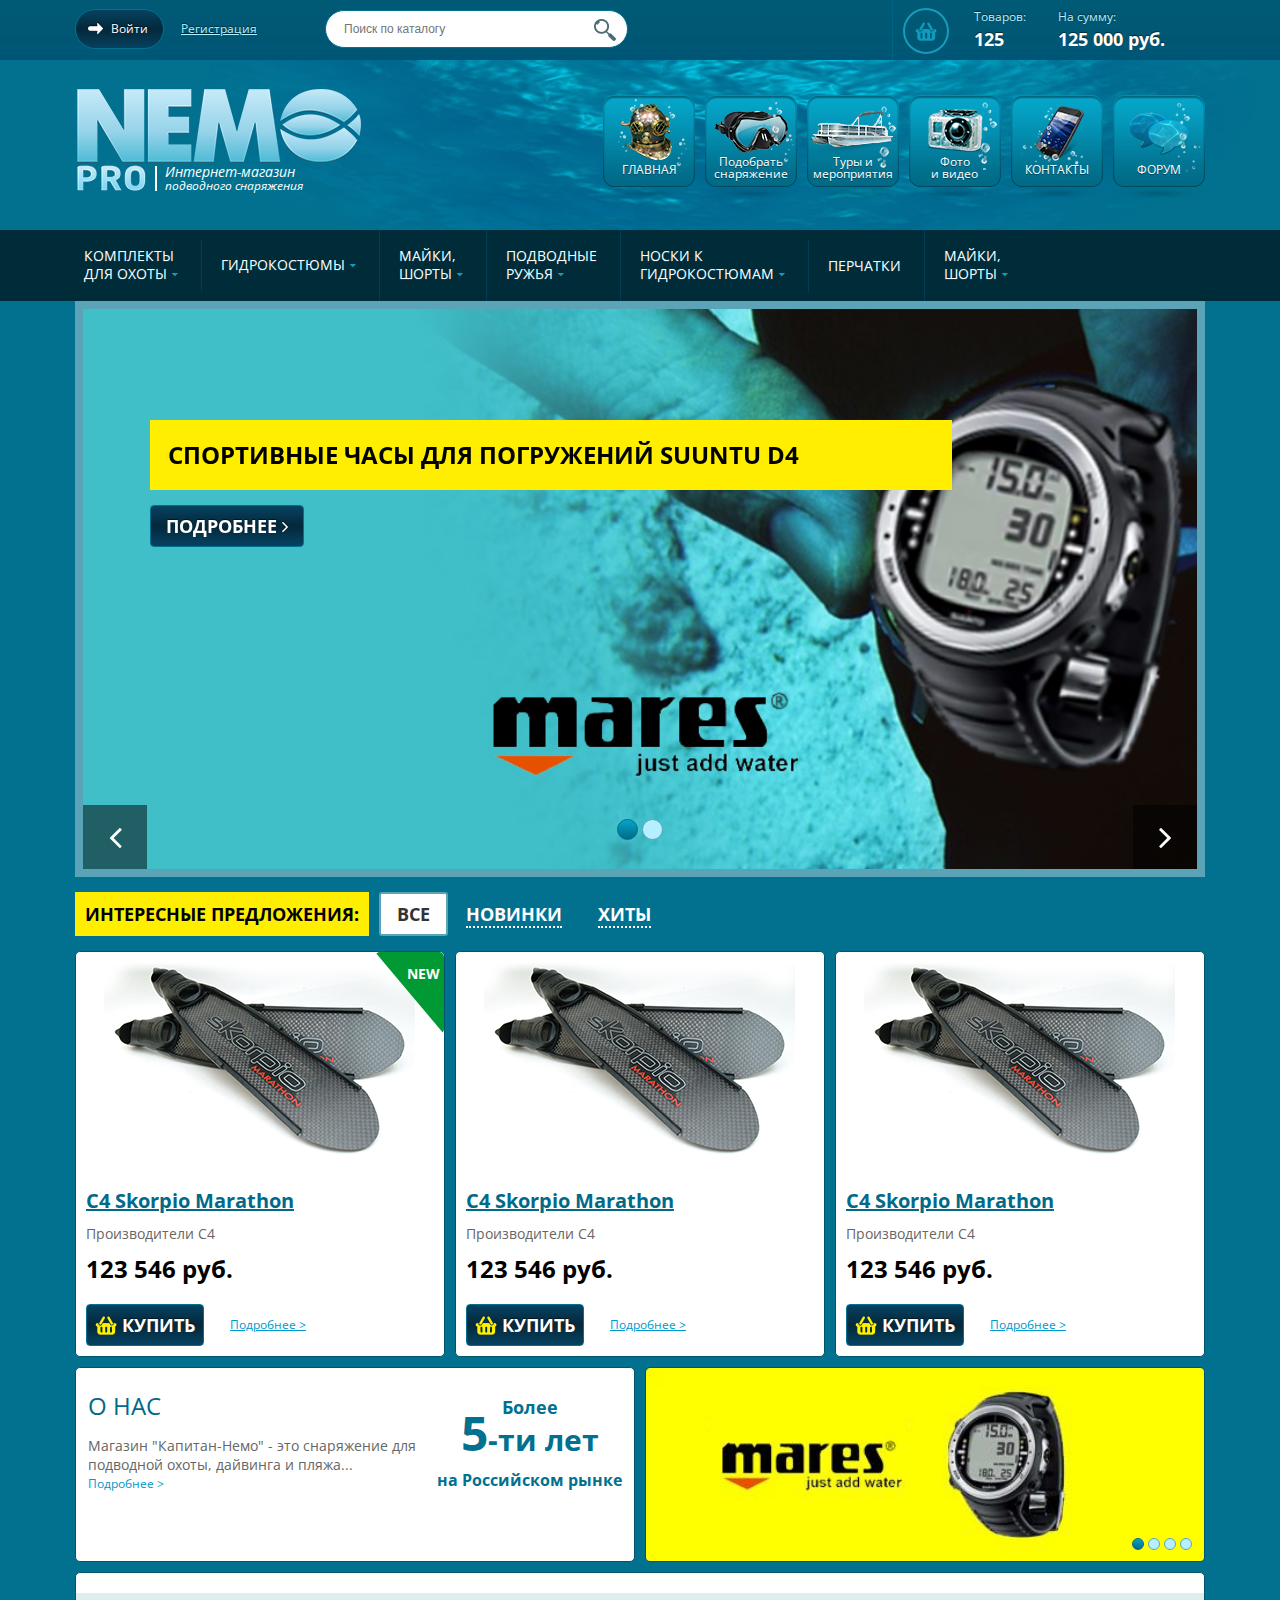
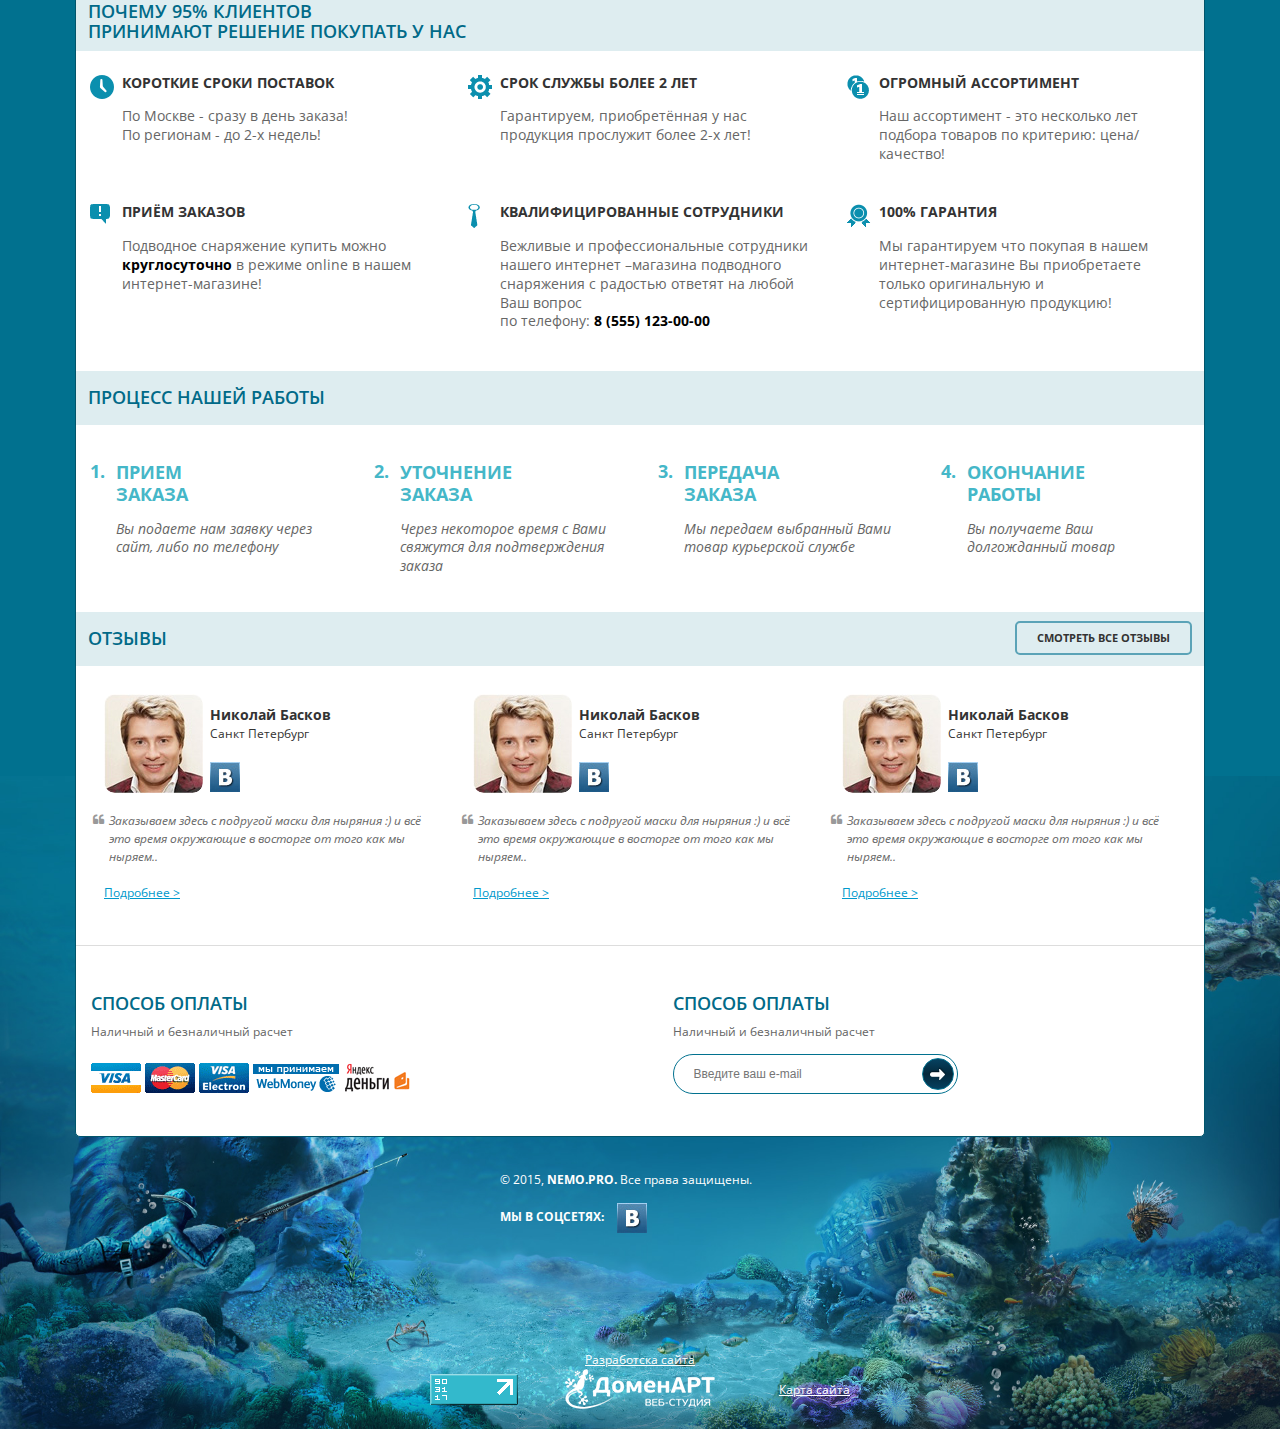
==== commit 57055d2c: "Update" ====
--- a/index.html
+++ b/index.html
@@ -350,90 +350,104 @@
                 </div>
 
                 <div class="uk-container uk-container-center">
-                    <div class="h-offers__head">
-                        <div class="h-offers-title">
-                            Интересные предложения:
-                        </div>
-                        <div class="h-offers-switcher" data-uk-switcher="{connect:'#h-offers'}">
-                            <span><span>Все</span></span>
-                            <span><span>Новинки</span></span>
-                            <span><span>Хиты</span></span>
-                        </div>
-                    </div>
-                    <div id="h-offers" class="uk-switcher">
-                        <div class="h-offers-list">
-                            <div class="uk-grid uk-grid-small">
-                                <div class="h-offers-cell uk-width-small-1-2 uk-width-medium-1-3">
-                                    <div class="h-offer">
-                                        <div class="h-offer__new"><span>NEW</span></div>
-                                        <a class="h-offer__image" href="#">
-                                            <img src="img/offer-1.png" alt="">
-                                        </a>
-                                        <div class="h-offer__info">
-                                            <a href="#" class="h-offer__name">C4 Skorpio Marathon</a>
-                                            <div class="h-offer__vendor">
-                                                Производители 	C4
-                                            </div>
-                                            <div class="h-offer__price">
-                                                123 546 руб.
-                                            </div>
-                                            <button type="submit" class="h-offer__add uk-button uk-button-large">
-                                                <img src="img/icon-cart-h.png" alt="">
-                                                Купить
-                                            </button>
-                                            <a href="#" class="h-offer__more">Подробнее ></a>
-                                        </div>
-                                    </div>
-                                </div>
-                                <div class="h-offers-cell uk-width-small-1-2 uk-width-medium-1-3">
-                                    <div class="h-offer">
-                                        <a class="h-offer__image" href="#">
-                                            <img src="img/offer-1.png" alt="">
-                                        </a>
-                                        <div class="h-offer__info">
-                                            <a href="#" class="h-offer__name">C4 Skorpio Marathon</a>
-                                            <div class="h-offer__vendor">
-                                                Производители 	C4
-                                            </div>
-                                            <div class="h-offer__price">
-                                                123 546 руб.
-                                            </div>
-                                            <button type="submit" class="h-offer__add uk-button uk-button-large">
-                                                <img src="img/icon-cart-h.png" alt="">
-                                                Купить
-                                            </button>
-                                            <a href="#" class="h-offer__more">Подробнее ></a>
-                                        </div>
-                                    </div>
-                                </div>
-                                <div class="h-offers-cell uk-width-small-1-2 uk-width-medium-1-3">
-                                    <div class="h-offer">
-                                        <a class="h-offer__image" href="#">
-                                            <img src="img/offer-1.png" alt="">
-                                        </a>
-                                        <div class="h-offer__info">
-                                            <a href="#" class="h-offer__name">C4 Skorpio Marathon</a>
-                                            <div class="h-offer__vendor">
-                                                Производители 	C4
-                                            </div>
-                                            <div class="h-offer__price">
-                                                123 546 руб.
-                                            </div>
-                                            <button type="submit" class="h-offer__add uk-button uk-button-large">
-                                                <img src="img/icon-cart-h.png" alt="">
-                                                Купить
-                                            </button>
-                                            <a href="#" class="h-offer__more">Подробнее ></a>
-                                        </div>
-                                    </div>
-                                </div>
-                            </div>
-                        </div>
-                        <div class="h-offers-list">
-                            Новинки
-                        </div>
-                        <div class="h-offers-list">
-                            Хиты
+                    <div class="ionTabs" id="products-tabs" data-name="products-tabs">
+                        <div class="products-tabs__head">
+                            <div class="products-tabs-title">
+                                Интересные предложения:
+                            </div>
+                            <div class="products-tabs-switcher">
+                                <ul class="ionTabs__head">
+                                    <li class="ionTabs__tab" data-target="products-tab-all">
+                                        <span><u>Все</u></span>
+                                    </li>
+                                    <li class="ionTabs__tab" data-target="products-tab-new">
+                                        <span><u>Новинки</u></span>
+                                    </li>
+                                    <li class="ionTabs__tab" data-target="products-tab-hits">
+                                        <span><u>Хиты</u></span>
+                                    </li>
+                                </ul>
+                            </div>
+                        </div>
+                        <div class="ionTabs__body">
+                            <div class="ionTabs__item" data-name="products-tab-all">
+                                <div class="products-list">
+                                    <div class="uk-grid uk-grid-small">
+                                        <div class="products-cell uk-width-small-1-2 uk-width-medium-1-3">
+                                            <div class="product">
+                                                <div class="product__new"><span>NEW</span></div>
+                                                <a class="product__image" href="#">
+                                                    <img src="img/offer-1.png" alt="">
+                                                </a>
+                                                <div class="product__info">
+                                                    <a href="#" class="product__name">C4 Skorpio Marathon</a>
+                                                    <div class="product__vendor">
+                                                        Производители 	C4
+                                                    </div>
+                                                    <div class="product__price">
+                                                        123 546 руб.
+                                                    </div>
+                                                    <button type="submit" class="product__add uk-button uk-button-large">
+                                                        <img src="img/icon-cart-h.png" alt="">
+                                                        Купить
+                                                    </button>
+                                                    <a href="#" class="product__more">Подробнее ></a>
+                                                </div>
+                                            </div>
+                                        </div>
+                                        <div class="products-cell uk-width-small-1-2 uk-width-medium-1-3">
+                                            <div class="product">
+                                                <a class="product__image" href="#">
+                                                    <img src="img/offer-1.png" alt="">
+                                                </a>
+                                                <div class="product__info">
+                                                    <a href="#" class="product__name">C4 Skorpio Marathon</a>
+                                                    <div class="product__vendor">
+                                                        Производители 	C4
+                                                    </div>
+                                                    <div class="product__price">
+                                                        123 546 руб.
+                                                    </div>
+                                                    <button type="submit" class="product__add uk-button uk-button-large">
+                                                        <img src="img/icon-cart-h.png" alt="">
+                                                        Купить
+                                                    </button>
+                                                    <a href="#" class="product__more">Подробнее ></a>
+                                                </div>
+                                            </div>
+                                        </div>
+                                        <div class="products-cell uk-width-small-1-2 uk-width-medium-1-3">
+                                            <div class="product">
+                                                <a class="product__image" href="#">
+                                                    <img src="img/offer-1.png" alt="">
+                                                </a>
+                                                <div class="product__info">
+                                                    <a href="#" class="product__name">C4 Skorpio Marathon</a>
+                                                    <div class="product__vendor">
+                                                        Производители 	C4
+                                                    </div>
+                                                    <div class="product__price">
+                                                        123 546 руб.
+                                                    </div>
+                                                    <button type="submit" class="product__add uk-button uk-button-large">
+                                                        <img src="img/icon-cart-h.png" alt="">
+                                                        Купить
+                                                    </button>
+                                                    <a href="#" class="product__more">Подробнее ></a>
+                                                </div>
+                                            </div>
+                                        </div>
+                                    </div>
+                                </div>
+                            </div>
+                            <div class="ionTabs__item" data-name="products-tab-new">
+                                Контент вкладки 2
+                            </div>
+                            <div class="ionTabs__item" data-name="products-tab-hits">
+                                Контент вкладки 3
+                            </div>
+
+                            <div class="ionTabs__preloader"></div>
                         </div>
                     </div>
                 </div>
@@ -648,7 +662,7 @@
                                 <div class="h-text-block">
                                     <div class="h-text-block__title">Способ оплаты</div>
                                     <div class="h-text-block__desc">Наличный и безналичный расчет</div>
-                                    <div class="h-payments">
+                                    <div class="inline-payments">
                                         <img src="img/payments/1.png" alt="">
                                         <img src="img/payments/2.png" alt="">
                                         <img src="img/payments/3.png" alt="">
@@ -661,7 +675,7 @@
                                 <div class="h-text-block">
                                     <div class="h-text-block__title">Способ оплаты</div>
                                     <div class="h-text-block__desc">Наличный и безналичный расчет</div>
-                                    <div class="h-feedback">
+                                    <div class="inline-feedback">
                                         <form action="#" method="post">
                                             <input type="text" name="query" placeholder="Введите ваш e-mail">
                                             <button type="submit" class="button-blue-round"><img src="img/icon-arr.png" alt=""></button>
@@ -704,8 +718,9 @@
         <script src="https://ajax.googleapis.com/ajax/libs/jquery/1.11.3/jquery.min.js"></script>
         <script>window.jQuery || document.write('<script src="js/vendor/jquery-1.11.3.min.js"><\/script>')</script>
 
-        <script src="uikit/js/uikit.min.js"></script>
+        <!--<script src="uikit/js/uikit.min.js"></script>-->
         <script src="js/vendor/jquery.bxslider.min.js"></script>
+        <script src="js/vendor/ion.tabs.min.js"></script>
         <script src="js/vendor/slideout.min.js"></script>
 
         <script src="js/main.js"></script>
--- a/css/styles.css
+++ b/css/styles.css
@@ -843,7 +843,7 @@
       min-height: 32px;
       line-height: 32px; } }
 
-.h-offers-title {
+.products-tabs-title {
   color: #000000;
   font-size: 18px;
   font-weight: 700;
@@ -854,14 +854,15 @@
   margin: 10px 10px 10px 0;
   float: left; }
   @media (max-width: 768px) {
-    .h-offers-title {
+    .products-tabs-title {
       float: none;
       display: block;
       margin-right: 0; } }
 
-.h-offers-switcher {
-  margin: 10px 0; }
-  .h-offers-switcher > span {
+.products-tabs-switcher {
+  margin: 10px 0;
+  height: 44px; }
+  .products-tabs-switcher span {
     color: #ffffff;
     font-size: 18px;
     font-weight: 700;
@@ -873,31 +874,36 @@
     border-radius: 3px;
     padding: 11px 16px;
     cursor: pointer; }
-    .h-offers-switcher > span > span {
-      border-bottom: 2px dotted #fff; }
-    .h-offers-switcher > span.uk-active, .h-offers-switcher > span:hover {
+    .products-tabs-switcher span u {
+      border-bottom: 2px dotted #fff;
+      text-decoration: none; }
+    .products-tabs-switcher span:hover {
       border-color: #5ba3b7;
       background-color: #ffffff;
       color: #333333; }
-
-.h-offers__head {
+  .products-tabs-switcher .ionTabs__tab_state_active span {
+    border-color: #5ba3b7;
+    background-color: #ffffff;
+    color: #333333; }
+
+.products-tabs__head {
   overflow: hidden;
   margin: 5px 0; }
 
-.h-offer {
+.product {
   background-color: #ffffff;
   border-radius: 5px;
   border: 1px solid #01556b;
   position: relative; }
 
-.h-offer__image {
+.product__image {
   display: block;
   text-align: center; }
 
-.h-offer__info {
+.product__info {
   padding: 10px; }
 
-.h-offer__name {
+.product__name {
   color: #016a88;
   font-size: 20px;
   font-weight: 700;
@@ -905,10 +911,10 @@
   text-decoration: underline;
   padding: 12px 0;
   display: block; }
-  .h-offer__name:hover {
+  .product__name:hover {
     color: #cc0033; }
 
-.h-offer__new {
+.product__new {
   position: absolute;
   width: 69px;
   height: 82px;
@@ -916,7 +922,7 @@
   overflow: hidden;
   right: 0;
   top: 0; }
-  .h-offer__new:after {
+  .product__new:after {
     content: '';
     display: block;
     position: absolute;
@@ -927,7 +933,7 @@
     height: 0;
     border-top: 82px solid #009933;
     border-left: 69px solid transparent; }
-  .h-offer__new span {
+  .product__new span {
     position: absolute;
     z-index: 20;
     color: #ffffff;
@@ -937,39 +943,39 @@
     top: 15px;
     left: 32px; }
 
-.h-offer__vendor {
+.product__vendor {
   color: #666666;
   font-size: 14px;
   line-height: 18px; }
 
-.h-offer__price {
+.product__price {
   color: #000000;
   font-size: 24px;
   font-weight: 700;
   line-height: 36px;
   margin: 8px 0 17px; }
 
-.h-offer__add {
+.product__add {
   color: #ffffff;
   font-size: 18px;
   font-weight: 700;
   text-shadow: 0px -1px 1px rgba(0, 0, 0, 0.6);
   text-transform: uppercase;
   padding: 0 8px; }
-  .h-offer__add img {
+  .product__add img {
     position: relative;
     top: -2px; }
 
-.h-offer__more {
+.product__more {
   color: #0099cc;
   font-size: 12px;
   line-height: 18px;
   text-decoration: underline;
   margin-left: 22px; }
-  .h-offer__more:hover {
+  .product__more:hover {
     color: #cc0033; }
 
-.h-offers-cell {
+.products-cell {
   margin-bottom: 10px; }
 
 @media (max-width: 480px) {
@@ -1084,6 +1090,14 @@
   position: relative;
   overflow: hidden; }
 
+.content {
+  border-radius: 5px;
+  padding: 10px;
+  border: 1px solid #01556b;
+  background-color: #ffffff;
+  position: relative;
+  overflow: hidden; }
+
 .why-we {
   margin: 20px 0; }
 
@@ -1271,38 +1285,6 @@
   color: #666666;
   line-height: 1.2; }
 
-.h-payments {
-  margin: 23px 0; }
-
-.h-feedback {
-  position: relative;
-  margin: 14px 0;
-  max-width: 285px; }
-  .h-feedback input {
-    position: relative;
-    z-index: 10;
-    font-size: 12px;
-    color: #666666;
-    line-height: 1;
-    padding: 12px 20px;
-    height: 40px;
-    border-radius: 20px;
-    border: 1px solid #01718f;
-    width: 100%; }
-  .h-feedback button {
-    position: absolute;
-    z-index: 20;
-    right: 4px;
-    top: 4px;
-    width: 32px;
-    height: 32px;
-    line-height: 32px;
-    padding: 0;
-    cursor: pointer; }
-    .h-feedback button img {
-      display: block;
-      margin: -1px auto 0; }
-
 .footer__text {
   width: 280px;
   margin: 34px auto 0; }
@@ -1371,4 +1353,235 @@
       text-align: center;
       margin: 5px 0 0; } }
 
+/* Ion.Tabs
+// css version 1.0.0
+// by Denis Ineshin | ionden.com
+// ===================================================================================================================*/
+/* =====================================================================================================================
+// Ion.Tabs: Base */
+.ionTabs {
+  position: relative; }
+
+.ionTabs__head {
+  position: relative;
+  display: block;
+  list-style-type: none;
+  margin: 0;
+  padding: 0;
+  z-index: 1; }
+
+.ionTabs__head:before,
+.ionTabs__head:after {
+  content: "";
+  display: table; }
+
+.ionTabs__head:after {
+  clear: both; }
+
+.ionTabs__head {
+  zoom: 1; }
+
+.ionTabs__tab {
+  position: relative;
+  display: block;
+  float: left;
+  list-style-type: none;
+  background: none;
+  margin: 0;
+  padding: 0;
+  cursor: pointer; }
+
+.ionTabs__tab.ionTabs__tab_state_active {
+  cursor: default; }
+
+.ionTabs__body {
+  position: relative;
+  z-index: 2; }
+
+.ionTabs__item {
+  position: relative;
+  display: none; }
+
+.ionTabs__item.ionTabs__item_state_active {
+  display: block; }
+
+.ionTabs__preloader {
+  position: relative; }
+
+.breadcrumbs {
+  font-size: 12px;
+  font-style: italic;
+  color: #ffffff;
+  line-height: 1.5;
+  border-top: 1px solid #0089ae;
+  border-bottom: 1px solid #0089ae;
+  padding: 13px 0;
+  margin: 0px 0 8px; }
+  .breadcrumbs a {
+    color: #cccccc;
+    text-decoration: underline; }
+
+.left-menu {
+  text-align: right;
+  line-height: 1.5;
+  margin: 0 0 26px; }
+  .left-menu > ul {
+    padding: 0;
+    margin: 0;
+    clear: both; }
+
+.left-menu__lvl1 {
+  list-style: none;
+  display: block;
+  border-top: 1px solid #e4e4e4;
+  position: relative; }
+  .left-menu__lvl1:first-child {
+    border-top: 0; }
+  .left-menu__lvl1:last-child {
+    border-bottom: 1px solid #e4e4e4; }
+  .left-menu__lvl1 > a {
+    color: #000000;
+    font-size: 14px;
+    font-weight: 700;
+    text-decoration: none;
+    text-transform: uppercase;
+    display: block;
+    padding: 14px 14px 8px;
+    overflow: hidden; }
+    .left-menu__lvl1 > a span {
+      font-size: 12px;
+      font-weight: 400;
+      text-transform: none;
+      display: block; }
+    .left-menu__lvl1 > a:hover {
+      color: #3399ff; }
+      .left-menu__lvl1 > a:hover span {
+        color: #000000; }
+    .left-menu__lvl1 > a._yellow {
+      background-color: #ffee00; }
+  .left-menu__lvl1 > ul {
+    padding: 4px 0;
+    margin: 0;
+    border-top: 1px solid #e4e4e4;
+    display: none; }
+  .left-menu__lvl1 > ._toggle {
+    position: absolute;
+    right: -6px;
+    top: 16px;
+    width: 20px;
+    color: #000000;
+    text-align: center;
+    font-size: 16px;
+    line-height: 1;
+    cursor: pointer; }
+    .left-menu__lvl1 > ._toggle:hover {
+      color: #3399ff; }
+
+.left-menu__lvl2 {
+  list-style: none;
+  display: block;
+  position: relative; }
+  .left-menu__lvl2 > a {
+    color: #000000;
+    font-size: 13px;
+    font-weight: 700;
+    display: block;
+    padding: 5px 17px;
+    text-decoration: none; }
+    .left-menu__lvl2 > a span {
+      font-style: italic;
+      display: block; }
+    .left-menu__lvl2 > a:hover {
+      color: #3399ff; }
+  .left-menu__lvl2 > ul {
+    padding: 4px 0;
+    margin: 0;
+    background-color: #e4e4e4;
+    display: none; }
+  .left-menu__lvl2 > ._toggle {
+    position: absolute;
+    right: -3px;
+    top: 7px;
+    width: 20px;
+    color: #000000;
+    text-align: center;
+    font-size: 16px;
+    line-height: 1;
+    cursor: pointer; }
+    .left-menu__lvl2 > ._toggle:hover {
+      color: #3399ff; }
+
+.left-menu__lvl3 {
+  list-style: none;
+  display: block; }
+  .left-menu__lvl3 > a {
+    color: #169bbb;
+    font-size: 12px;
+    font-weight: 700;
+    text-decoration: underline;
+    display: block;
+    padding: 2px 17px; }
+    .left-menu__lvl3 > a span {
+      font-style: italic;
+      display: block; }
+    .left-menu__lvl3 > a:hover {
+      color: #cc0033; }
+  .left-menu__lvl3 > ul {
+    padding: 0;
+    margin: 0; }
+
+.side-text-block {
+  padding: 20px 0; }
+  .side-text-block .inline-payments {
+    margin: 14px 25px;
+    text-align: center; }
+
+.side-text-block__title {
+  font-weight: 600;
+  color: #016a88;
+  text-transform: uppercase;
+  font-size: 18px;
+  line-height: 1.2;
+  margin: 0 0 11px; }
+
+.side-text-block__desc {
+  font-size: 12px;
+  color: #666666;
+  line-height: 1.5; }
+
+.inline-payments {
+  margin: 23px 0; }
+
+.inline-feedback {
+  position: relative;
+  margin: 14px 0;
+  max-width: 285px; }
+  .inline-feedback input {
+    position: relative;
+    z-index: 10;
+    font-size: 12px;
+    color: #666666;
+    line-height: 1;
+    padding: 12px 20px;
+    height: 40px;
+    border-radius: 20px;
+    border: 1px solid #01718f;
+    width: 100%; }
+  .inline-feedback button {
+    position: absolute;
+    z-index: 20;
+    right: 4px;
+    top: 4px;
+    width: 32px;
+    height: 32px;
+    line-height: 32px;
+    padding: 0;
+    cursor: pointer; }
+    .inline-feedback button img {
+      display: block;
+      margin: -1px auto 0; }
+
+.sidebar-action img {
+  width: 100%; }
+
 /*# sourceMappingURL=styles.css.map */
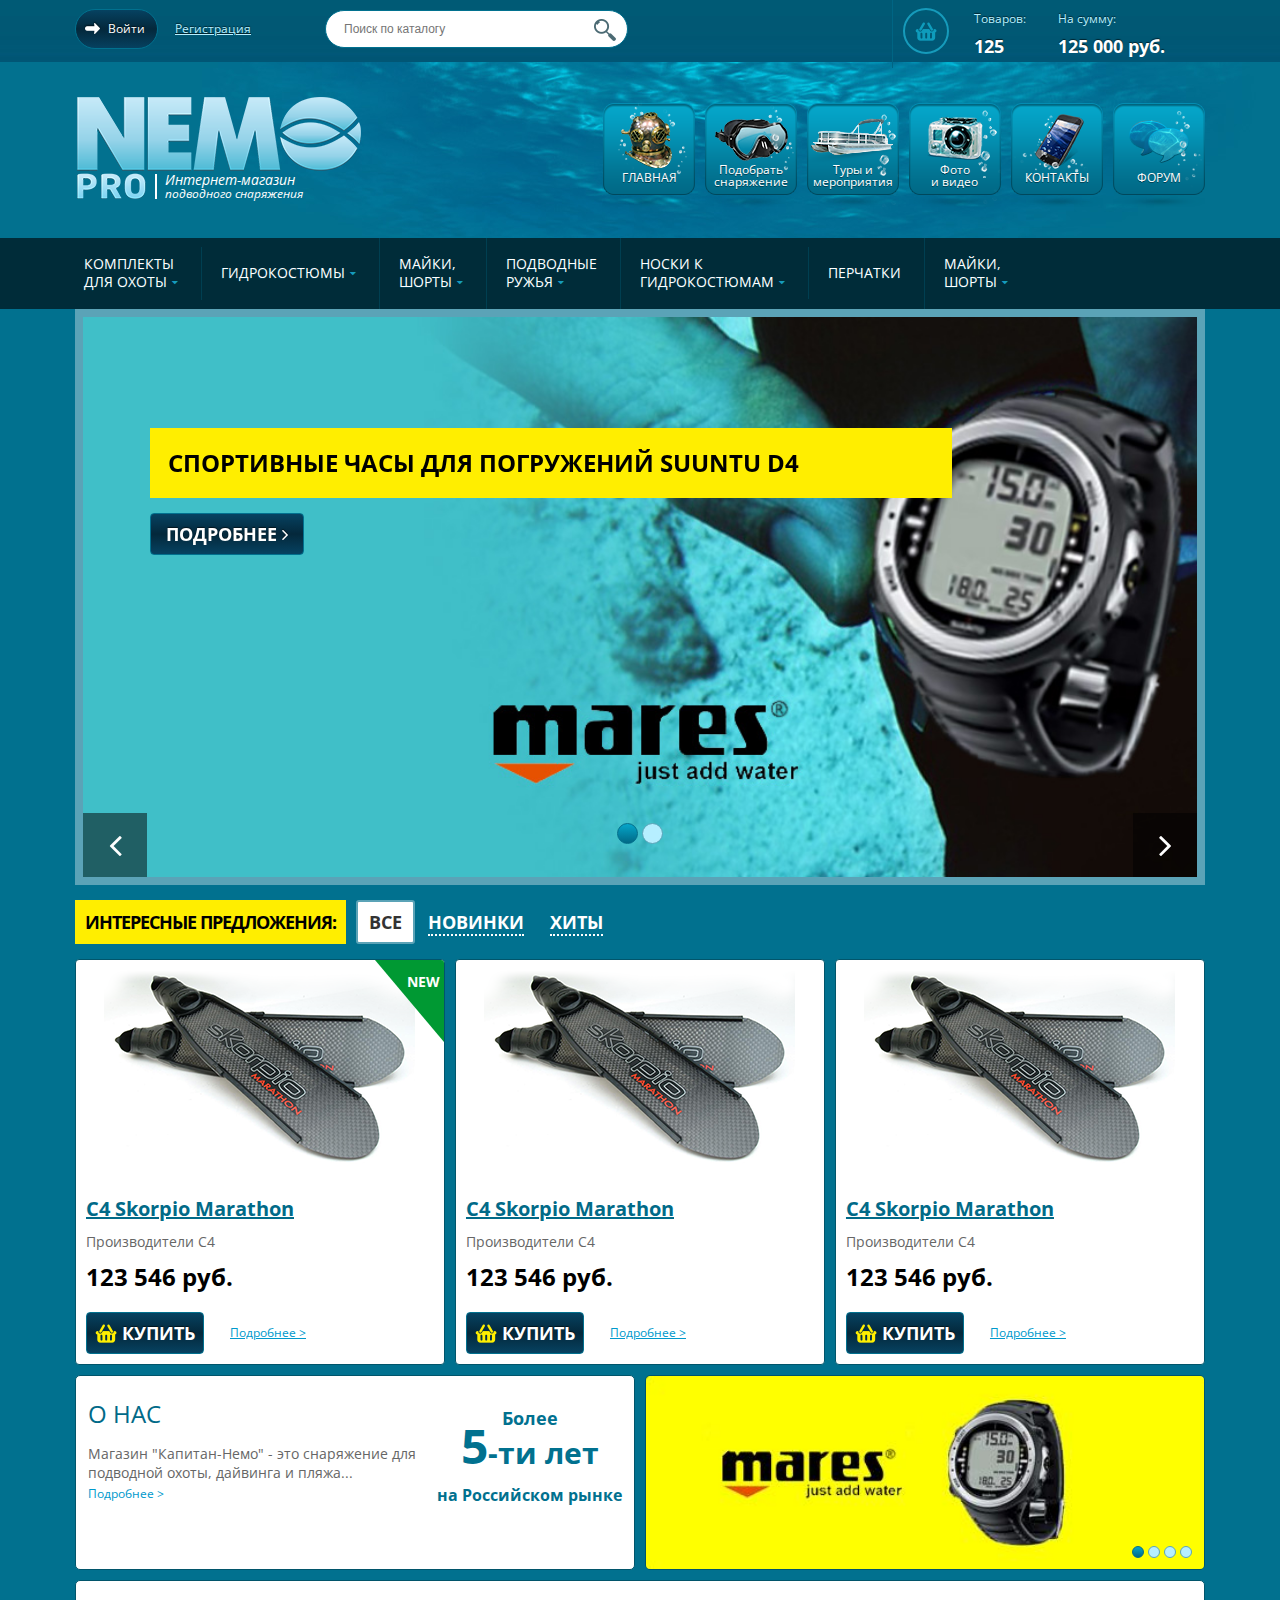
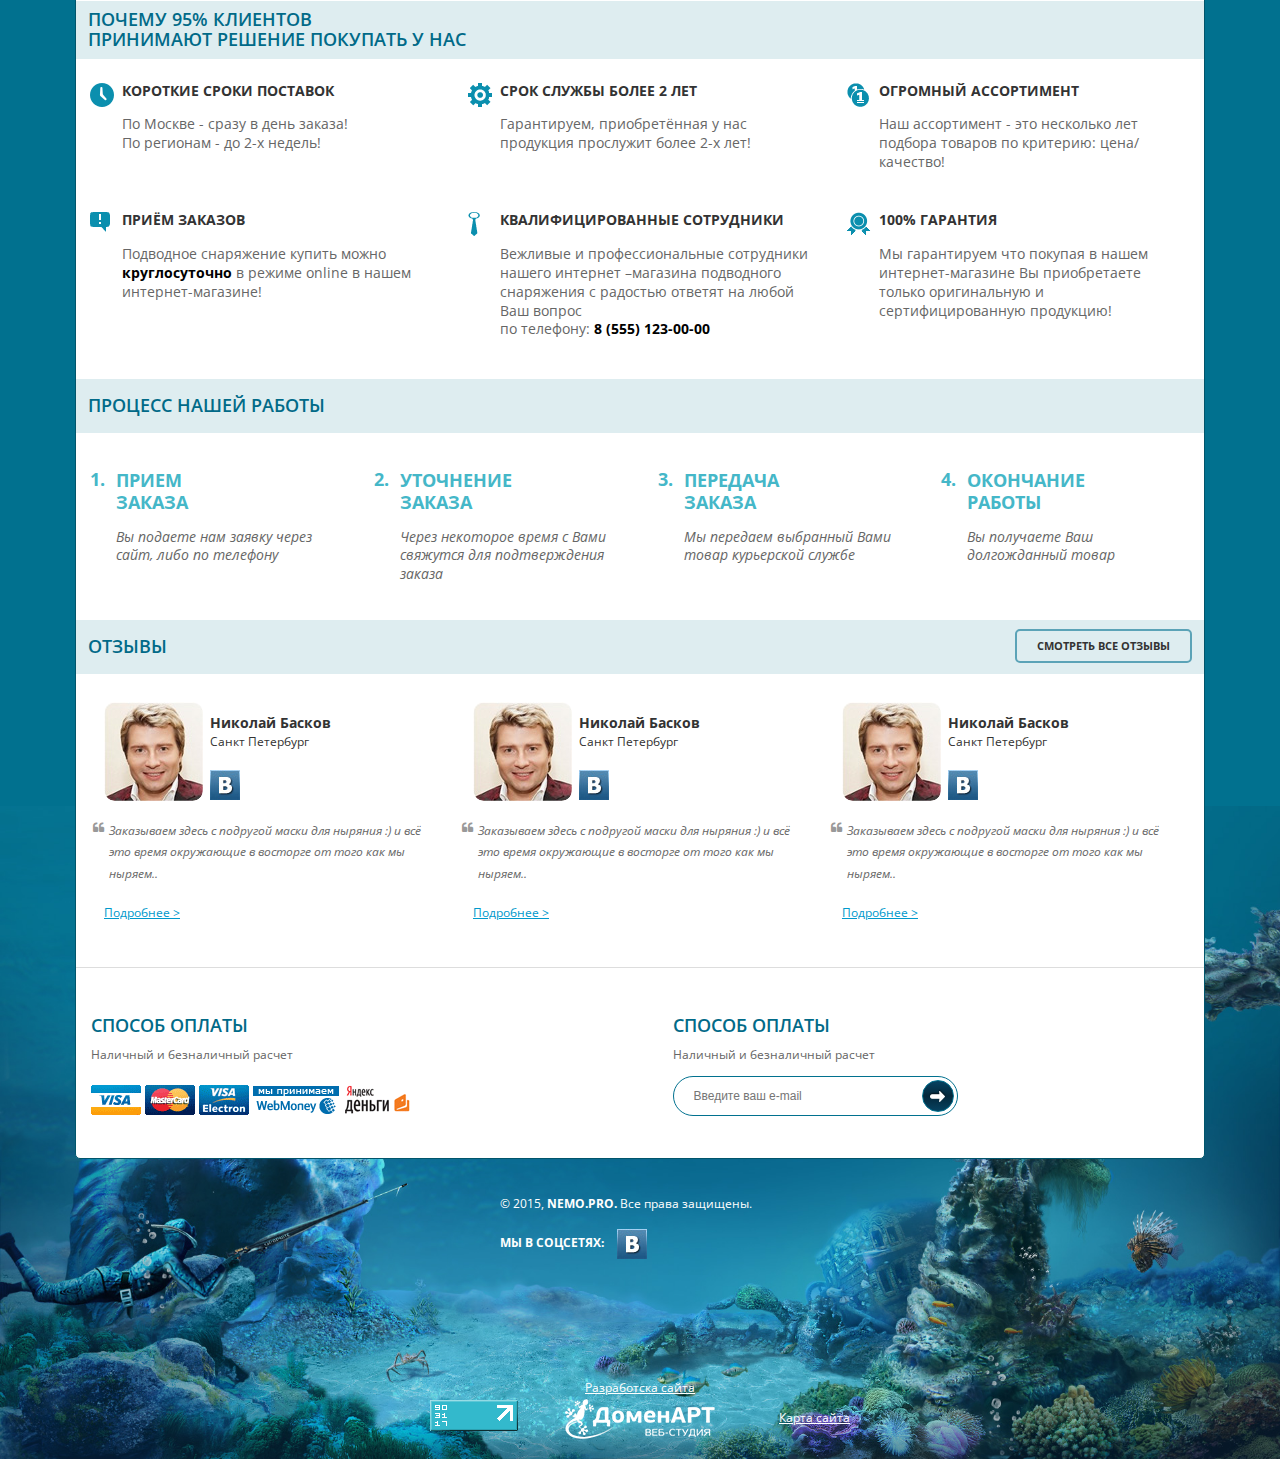
==== commit d515dd94: "Update" ====
--- a/index.html
+++ b/index.html
@@ -62,7 +62,7 @@
                 <div class="toolbar">
                     <div class="uk-container uk-container-center">
                         <div class="toolbar-auth uk-float-left">
-                            <a class="toolbar-auth__login" href="#">
+                            <a class="toolbar-auth__login uk-button button-blue-round" href="#">
                                 <img src="img/icon-arr.png" alt="">
                                 Войти
                             </a>
@@ -86,7 +86,7 @@
                                     <button type="submit" class="toolbar-search__btn"></button>
                                 </form>
                             </div>
-                            <a href="#" class="toolbar-search__link"><img src="img/icon-search-white.png" alt="">Поиск</a>
+                            <a href="#" class="toolbar-search__link uk-button button-blue-round"><img src="img/icon-search-white.png" alt="">Поиск</a>
                         </div>
                     </div>
                 </div>
@@ -332,7 +332,7 @@
                                 <div class="slider__info">
                                     <div class="slider__title">Спортивные часы для погружений Suuntu D4</div>
                                     <div class="slider__more">
-                                        <a class="uk-button uk-button-large" href="#">Подробнее <i class="uk-icon-angle-right"></i></a>
+                                        <a class="uk-button uk-button-large button-blue" href="#">Подробнее <i class="uk-icon-angle-right"></i></a>
                                     </div>
                                 </div>
                             </li>
@@ -341,7 +341,7 @@
                                 <div class="slider__info">
                                     <div class="slider__title">Спортивные часы для погружений Suuntu D4</div>
                                     <div class="slider__more">
-                                        <a class="uk-button uk-button-large" href="#">Подробнее <i class="uk-icon-angle-right"></i></a>
+                                        <a class="uk-button uk-button-large button-blue" href="#">Подробнее <i class="uk-icon-angle-right"></i></a>
                                     </div>
                                 </div>
                             </li>
@@ -355,7 +355,7 @@
                             <div class="products-tabs-title">
                                 Интересные предложения:
                             </div>
-                            <div class="products-tabs-switcher">
+                            <div class="products-tabs-switcher _white">
                                 <ul class="ionTabs__head">
                                     <li class="ionTabs__tab" data-target="products-tab-all">
                                         <span><u>Все</u></span>
@@ -375,7 +375,7 @@
                                     <div class="uk-grid uk-grid-small">
                                         <div class="products-cell uk-width-small-1-2 uk-width-medium-1-3">
                                             <div class="product">
-                                                <div class="product__new"><span>NEW</span></div>
+                                                <div class="product__mark _new"><span>NEW</span></div>
                                                 <a class="product__image" href="#">
                                                     <img src="img/offer-1.png" alt="">
                                                 </a>
@@ -387,7 +387,7 @@
                                                     <div class="product__price">
                                                         123 546 руб.
                                                     </div>
-                                                    <button type="submit" class="product__add uk-button uk-button-large">
+                                                    <button type="submit" class="product__add uk-button uk-button-large button-blue">
                                                         <img src="img/icon-cart-h.png" alt="">
                                                         Купить
                                                     </button>
@@ -408,7 +408,7 @@
                                                     <div class="product__price">
                                                         123 546 руб.
                                                     </div>
-                                                    <button type="submit" class="product__add uk-button uk-button-large">
+                                                    <button type="submit" class="product__add uk-button uk-button-large button-blue">
                                                         <img src="img/icon-cart-h.png" alt="">
                                                         Купить
                                                     </button>
@@ -429,7 +429,7 @@
                                                     <div class="product__price">
                                                         123 546 руб.
                                                     </div>
-                                                    <button type="submit" class="product__add uk-button uk-button-large">
+                                                    <button type="submit" class="product__add uk-button uk-button-large button-blue">
                                                         <img src="img/icon-cart-h.png" alt="">
                                                         Купить
                                                     </button>
@@ -678,7 +678,7 @@
                                     <div class="inline-feedback">
                                         <form action="#" method="post">
                                             <input type="text" name="query" placeholder="Введите ваш e-mail">
-                                            <button type="submit" class="button-blue-round"><img src="img/icon-arr.png" alt=""></button>
+                                            <button type="submit" class="uk-button button-blue-round"><img src="img/icon-arr.png" alt=""></button>
                                         </form>
                                     </div>
                                 </div>
--- a/css/styles.css
+++ b/css/styles.css
@@ -1,5 +1,5 @@
 @import url(http://fonts.googleapis.com/css?family=Open+Sans:400italic,700italic,400,700,800,600&subset=latin,cyrillic);
-.uk-button {
+.button-blue {
   border: 1px solid #01718f;
   border-radius: 4px;
   background: #0c6c9e;
@@ -19,9 +19,7 @@
   filter: progid:DXImageTransform.Microsoft.gradient( startColorstr='#064261', endColorstr='#064261',GradientType=0 );
   /* IE6-9 */
   color: #ffffff; }
-  .uk-button:hover {
-    border: 1px solid #01718f;
-    border-radius: 4px;
+  .button-blue:hover {
     background: #0c6c9e;
     /* Old browsers */
     background: -moz-linear-gradient(top, #0c6c9e 0%, #07405e 50%, #0c6c9e 100%);
@@ -40,22 +38,54 @@
     /* IE6-9 */
     color: #ffffff; }
 
-* {
-  box-sizing: border-box; }
-
-body {
-  font: 14px/1.5 "Open Sans", sans-serif;
-  background-color: #01718f; }
-
-.button-blue-round, .toolbar-auth__login, .toolbar-search__link {
+.button-orange {
+  color: #000000;
+  font-size: 14px;
+  font-weight: 700;
+  text-shadow: 0px -1px 0 rgba(255, 255, 255, 0.33);
+  border: 1px solid #ffa500;
+  border-radius: 4px;
+  background: #ffcb41;
+  /* Old browsers */
+  background: -moz-linear-gradient(top, #ffcb41 0%, #ffac38 50%, #ffcb41 100%);
+  /* FF3.6+ */
+  background: -webkit-gradient(linear, left top, left bottom, color-stop(0%, #ffcb41), color-stop(50%, #ffac38), color-stop(100%, #ffcb41));
+  /* Chrome,Safari4+ */
+  background: -webkit-linear-gradient(top, #ffcb41 0%, #ffac38 50%, #ffcb41 100%);
+  /* Chrome10+,Safari5.1+ */
+  background: -o-linear-gradient(top, #ffcb41 0%, #ffac38 50%, #ffcb41 100%);
+  /* Opera 11.10+ */
+  background: -ms-linear-gradient(top, #ffcb41 0%, #ffac38 50%, #ffcb41 100%);
+  /* IE10+ */
+  background: linear-gradient(to bottom, #ffcb41 0%, #ffac38 50%, #ffcb41 100%);
+  /* W3C */
+  filter: progid:DXImageTransform.Microsoft.gradient( startColorstr='#ffcb41', endColorstr='#ffac38',GradientType=0 );
+  /* IE6-9 */ }
+  .button-orange:hover {
+    color: #000000;
+    background: #ffcb41;
+    /* Old browsers */
+    background: -moz-linear-gradient(top, #ffba24 0%, #ff9c1d 50%, #ffba24 100%);
+    /* FF3.6+ */
+    background: -webkit-gradient(linear, left top, left bottom, color-stop(0%, #ffba24), color-stop(50%, #ff9c1d), color-stop(100%, #ffba24));
+    /* Chrome,Safari4+ */
+    background: -webkit-linear-gradient(top, #ffba24 0%, #ff9c1d 50%, #ffba24 100%);
+    /* Chrome10+,Safari5.1+ */
+    background: -o-linear-gradient(top, #ffba24 0%, #ff9c1d 50%, #ffba24 100%);
+    /* Opera 11.10+ */
+    background: -ms-linear-gradient(top, #ffba24 0%, #ff9c1d 50%, #ffba24 100%);
+    /* IE10+ */
+    background: linear-gradient(to bottom, #ffba24 0%, #ff9c1d 50%, #ffba24 100%);
+    /* W3C */
+    filter: progid:DXImageTransform.Microsoft.gradient( startColorstr='#ffba24', endColorstr='#ffac38',GradientType=0 );
+    /* IE6-9 */ }
+
+.button-blue-round {
   color: #ffffff;
-  display: inline-block;
+  line-height: 38px;
   border-radius: 20px;
-  line-height: 36px;
-  padding: 1px 15px;
   white-space: nowrap;
   font-size: 12px;
-  text-decoration: none;
   border: 1px solid #01718f;
   background: #064261;
   /* Old browsers */
@@ -73,7 +103,7 @@
   /* W3C */
   filter: progid:DXImageTransform.Microsoft.gradient( startColorstr='#064261', endColorstr='#064160',GradientType=0 );
   /* IE6-9 */ }
-  .button-blue-round:hover, .toolbar-auth__login:hover, .toolbar-search__link:hover {
+  .button-blue-round:hover {
     text-decoration: none;
     color: #ffffff;
     background: #0c6c9e;
@@ -92,6 +122,37 @@
     /* W3C */
     filter: progid:DXImageTransform.Microsoft.gradient( startColorstr='#0c6c9e', endColorstr='#0c6b9c',GradientType=0 );
     /* IE6-9 */ }
+
+* {
+  box-sizing: border-box; }
+
+body {
+  font: 14px/1.8 "Open Sans", sans-serif;
+  background-color: #01718f; }
+
+h1 {
+  color: #016a88;
+  font-size: 24px;
+  font-weight: 400;
+  text-transform: uppercase;
+  margin: 39px 0 12px;
+  line-height: 1.2; }
+
+h2 {
+  color: #016a88;
+  font-size: 20px;
+  font-weight: 700; }
+
+h3 {
+  color: #016a88;
+  font-size: 18px;
+  font-weight: 600; }
+
+.block-introtext {
+  margin: 0 0 18px; }
+
+.block-content {
+  margin: 24px 0; }
 
 .wrapper {
   background: #01718f url("../img/bg-header.jpg") no-repeat center 60px;
@@ -852,8 +913,9 @@
   text-transform: uppercase;
   padding: 13px 10px;
   margin: 10px 10px 10px 0;
-  float: left; }
-  @media (max-width: 768px) {
+  float: left;
+  letter-spacing: -1px; }
+  @media (max-width: 960px) {
     .products-tabs-title {
       float: none;
       display: block;
@@ -863,7 +925,7 @@
   margin: 10px 0;
   height: 44px; }
   .products-tabs-switcher span {
-    color: #ffffff;
+    color: #666;
     font-size: 18px;
     font-weight: 700;
     line-height: 1;
@@ -872,19 +934,31 @@
     text-transform: uppercase;
     border: 2px solid transparent;
     border-radius: 3px;
-    padding: 11px 16px;
+    padding: 11px;
     cursor: pointer; }
     .products-tabs-switcher span u {
-      border-bottom: 2px dotted #fff;
+      border-bottom: 2px dotted #666666;
       text-decoration: none; }
     .products-tabs-switcher span:hover {
       border-color: #5ba3b7;
       background-color: #ffffff;
       color: #333333; }
+      .products-tabs-switcher span:hover u {
+        border-color: #ffffff; }
   .products-tabs-switcher .ionTabs__tab_state_active span {
     border-color: #5ba3b7;
     background-color: #ffffff;
     color: #333333; }
+    .products-tabs-switcher .ionTabs__tab_state_active span u {
+      border-color: #ffffff; }
+  .products-tabs-switcher._white span {
+    color: #ffffff; }
+    .products-tabs-switcher._white span u {
+      border-color: #ffffff; }
+    .products-tabs-switcher._white span:hover {
+      color: #333333; }
+  .products-tabs-switcher._white .ionTabs__tab_state_active span {
+    color: #333333; }
 
 .products-tabs__head {
   overflow: hidden;
@@ -892,9 +966,10 @@
 
 .product {
   background-color: #ffffff;
-  border-radius: 5px;
+  border-radius: 4px;
   border: 1px solid #01556b;
-  position: relative; }
+  position: relative;
+  overflow: hidden; }
 
 .product__image {
   display: block;
@@ -914,15 +989,14 @@
   .product__name:hover {
     color: #cc0033; }
 
-.product__new {
+.product__mark {
   position: absolute;
   width: 69px;
   height: 82px;
-  border-radius: 5px;
   overflow: hidden;
   right: 0;
   top: 0; }
-  .product__new:after {
+  .product__mark:after {
     content: '';
     display: block;
     position: absolute;
@@ -931,9 +1005,9 @@
     z-index: 10;
     width: 0;
     height: 0;
-    border-top: 82px solid #009933;
+    border-top: 82px solid #666666;
     border-left: 69px solid transparent; }
-  .product__new span {
+  .product__mark span {
     position: absolute;
     z-index: 20;
     color: #ffffff;
@@ -942,6 +1016,12 @@
     line-height: 1;
     top: 15px;
     left: 32px; }
+  .product__mark._new:after {
+    border-top-color: #009933; }
+  .product__mark._hit:after {
+    border-top-color: #e65100; }
+  .product__mark._sale:after {
+    border-top-color: #0099cc; }
 
 .product__vendor {
   color: #666666;
@@ -1424,7 +1504,7 @@
 .left-menu {
   text-align: right;
   line-height: 1.5;
-  margin: 0 0 26px; }
+  margin: -10px 0 26px; }
   .left-menu > ul {
     padding: 0;
     margin: 0;
@@ -1532,9 +1612,6 @@
 
 .side-text-block {
   padding: 20px 0; }
-  .side-text-block .inline-payments {
-    margin: 14px 25px;
-    text-align: center; }
 
 .side-text-block__title {
   font-weight: 600;
@@ -1551,6 +1628,9 @@
 
 .inline-payments {
   margin: 23px 0; }
+  .inline-payments._center {
+    margin: 14px 25px;
+    text-align: center; }
 
 .inline-feedback {
   position: relative;
@@ -1584,4 +1664,209 @@
 .sidebar-action img {
   width: 100%; }
 
+.actions-slider {
+  margin: 8px 0;
+  border-radius: 3px;
+  overflow: hidden;
+  position: relative; }
+
+.actions-slide {
+  position: relative;
+  height: 170px; }
+  @media (max-width: 480px) {
+    .actions-slide {
+      height: 106px; } }
+
+.actions-slide__text {
+  position: absolute;
+  z-index: 20; }
+
+.actions-slide__more {
+  position: absolute;
+  z-index: 20; }
+  @media (max-width: 480px) {
+    .actions-slide__more a {
+      line-height: 24px;
+      min-height: 26px; } }
+
+.actions-slide._first {
+  background: #0080c7 url("../img/actions-slide-1.jpg") no-repeat left top; }
+  .actions-slide._first .actions-slide__more {
+    bottom: 14px;
+    right: 105px; }
+  .actions-slide._first .actions-slide__text {
+    top: 24px;
+    right: 53px; }
+  .actions-slide._first ._small {
+    display: none; }
+  .actions-slide._first ._large {
+    display: block; }
+  @media (max-width: 480px) {
+    .actions-slide._first {
+      background-size: auto 100%; }
+      .actions-slide._first .actions-slide__more {
+        bottom: 6px;
+        right: 5px; }
+      .actions-slide._first .actions-slide__text {
+        top: 8px;
+        right: 5px; }
+      .actions-slide._first ._small {
+        display: block; }
+      .actions-slide._first ._large {
+        display: none; } }
+
+.products-sorting {
+  border-top: 1px solid #f1f1f1;
+  border-bottom: 1px solid #f1f1f1;
+  color: #333333;
+  font-size: 12px;
+  margin: 10px 0;
+  padding: 5px 0;
+  line-height: 30px; }
+  .products-sorting a {
+    color: #666666;
+    text-decoration: none;
+    border-bottom: 1px dotted #666666; }
+    .products-sorting a:hover {
+      color: #000000;
+      border-bottom-color: #000000; }
+
+.category {
+  background-color: #ffffff;
+  border-radius: 4px;
+  border: 1px solid #01556b;
+  position: relative;
+  overflow: hidden;
+  margin-bottom: 10px;
+  padding: 10px;
+  -webkit-transition: all 0.2s linear;
+  -moz-transition: all 0.2s linear;
+  -ms-transition: all 0.2s linear;
+  -o-transition: all 0.2s linear;
+  transition: all 0.2s linear; }
+  .category:hover {
+    box-shadow: 0 0 7px 0 rgba(0, 0, 0, 0.75); }
+    .category:hover .category__info {
+      opacity: 1; }
+    .category:hover > .category__image {
+      opacity: .3; }
+    .category:hover > .category__name {
+      opacity: 0; }
+
+.category__info {
+  opacity: 0;
+  position: absolute;
+  left: 0;
+  top: 0;
+  width: 100%;
+  height: 100%;
+  background-color: rgba(203, 224, 255, 0.4);
+  padding: 10px 10px 60px;
+  -webkit-transition: all 0.2s linear;
+  -moz-transition: all 0.2s linear;
+  -ms-transition: all 0.2s linear;
+  -o-transition: all 0.2s linear;
+  transition: all 0.2s linear; }
+
+.category__image {
+  text-align: center;
+  -webkit-transition: all 0.2s linear;
+  -moz-transition: all 0.2s linear;
+  -ms-transition: all 0.2s linear;
+  -o-transition: all 0.2s linear;
+  transition: all 0.2s linear; }
+
+.category__name {
+  font-size: 14px;
+  font-weight: 700;
+  margin: 8px 0;
+  line-height: 1.3;
+  min-height: 60px;
+  -webkit-transition: all 0.2s linear;
+  -moz-transition: all 0.2s linear;
+  -ms-transition: all 0.2s linear;
+  -o-transition: all 0.2s linear;
+  transition: all 0.2s linear; }
+  .category__name span,
+  .category__name a {
+    color: #016a88;
+    text-decoration: underline; }
+    .category__name span:hover,
+    .category__name a:hover {
+      color: #cc0033; }
+
+.category__desc {
+  color: #333333;
+  font-size: 14px;
+  line-height: 18px;
+  min-height: 126px;
+  margin-bottom: 10px; }
+
+.category__more {
+  position: absolute;
+  left: 10px;
+  bottom: 10px; }
+  .category__more a {
+    position: relative;
+    color: #000000;
+    font-size: 14px;
+    line-height: 40px;
+    padding-right: 30px;
+    font-weight: 700;
+    text-shadow: 0px -1px 0 rgba(255, 255, 255, 0.33);
+    background: #ffd443;
+    /* Old browsers */
+    background: -moz-linear-gradient(top, #ffd443 0%, #ffbf3d 50%, #ffd443 100%);
+    /* FF3.6+ */
+    background: -webkit-gradient(linear, left top, left bottom, color-stop(0%, #ffd443), color-stop(50%, #ffbf3d), color-stop(100%, #ffd443));
+    /* Chrome,Safari4+ */
+    background: -webkit-linear-gradient(top, #ffd443 0%, #ffbf3d 50%, #ffd443 100%);
+    /* Chrome10+,Safari5.1+ */
+    background: -o-linear-gradient(top, #ffd443 0%, #ffbf3d 50%, #ffd443 100%);
+    /* Opera 11.10+ */
+    background: -ms-linear-gradient(top, #ffd443 0%, #ffbf3d 50%, #ffd443 100%);
+    /* IE10+ */
+    background: linear-gradient(to bottom, #ffd443 0%, #ffbf3d 50%, #ffd443 100%);
+    /* W3C */
+    filter: progid:DXImageTransform.Microsoft.gradient( startColorstr='$start', endColorstr='$middle',GradientType=0 );
+    /* IE6-9 */ }
+    .category__more a:hover {
+      color: #000000;
+      background: #ffba24;
+      /* Old browsers */
+      background: -moz-linear-gradient(top, #ffba24 0%, #ff9c1d 50%, #ffba24 100%);
+      /* FF3.6+ */
+      background: -webkit-gradient(linear, left top, left bottom, color-stop(0%, #ffba24), color-stop(50%, #ff9c1d), color-stop(100%, #ffba24));
+      /* Chrome,Safari4+ */
+      background: -webkit-linear-gradient(top, #ffba24 0%, #ff9c1d 50%, #ffba24 100%);
+      /* Chrome10+,Safari5.1+ */
+      background: -o-linear-gradient(top, #ffba24 0%, #ff9c1d 50%, #ffba24 100%);
+      /* Opera 11.10+ */
+      background: -ms-linear-gradient(top, #ffba24 0%, #ff9c1d 50%, #ffba24 100%);
+      /* IE10+ */
+      background: linear-gradient(to bottom, #ffba24 0%, #ff9c1d 50%, #ffba24 100%);
+      /* W3C */
+      filter: progid:DXImageTransform.Microsoft.gradient( startColorstr='$start', endColorstr='$middle',GradientType=0 );
+      /* IE6-9 */ }
+    .category__more a:before {
+      content: '';
+      display: block;
+      position: absolute;
+      right: 0;
+      top: 0;
+      width: 0;
+      height: 0;
+      border-top: 20px solid #e8f4fe;
+      border-left: 10px solid transparent; }
+    .category__more a:after {
+      content: '';
+      display: block;
+      position: absolute;
+      right: 0;
+      bottom: 0;
+      width: 0;
+      height: 0;
+      border-bottom: 20px solid #e8f4fe;
+      border-left: 10px solid transparent; }
+
 /*# sourceMappingURL=styles.css.map */
